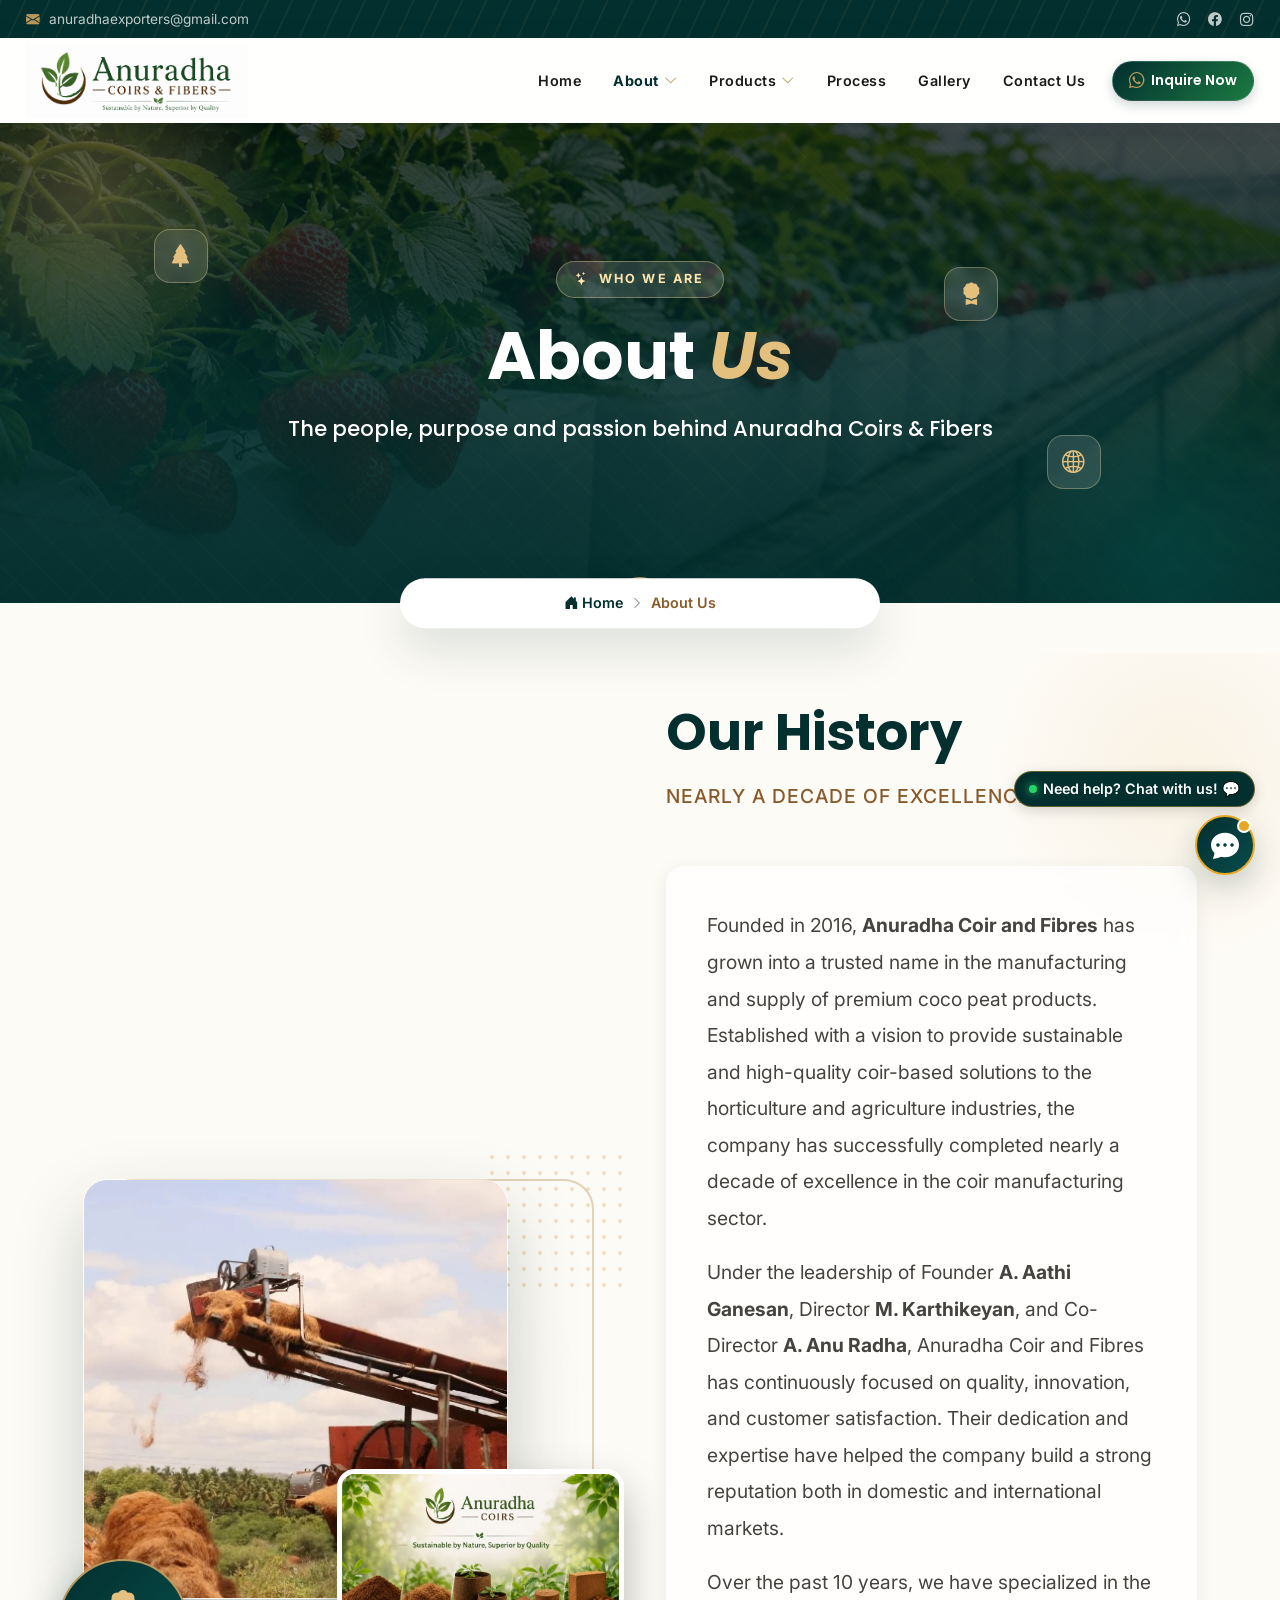
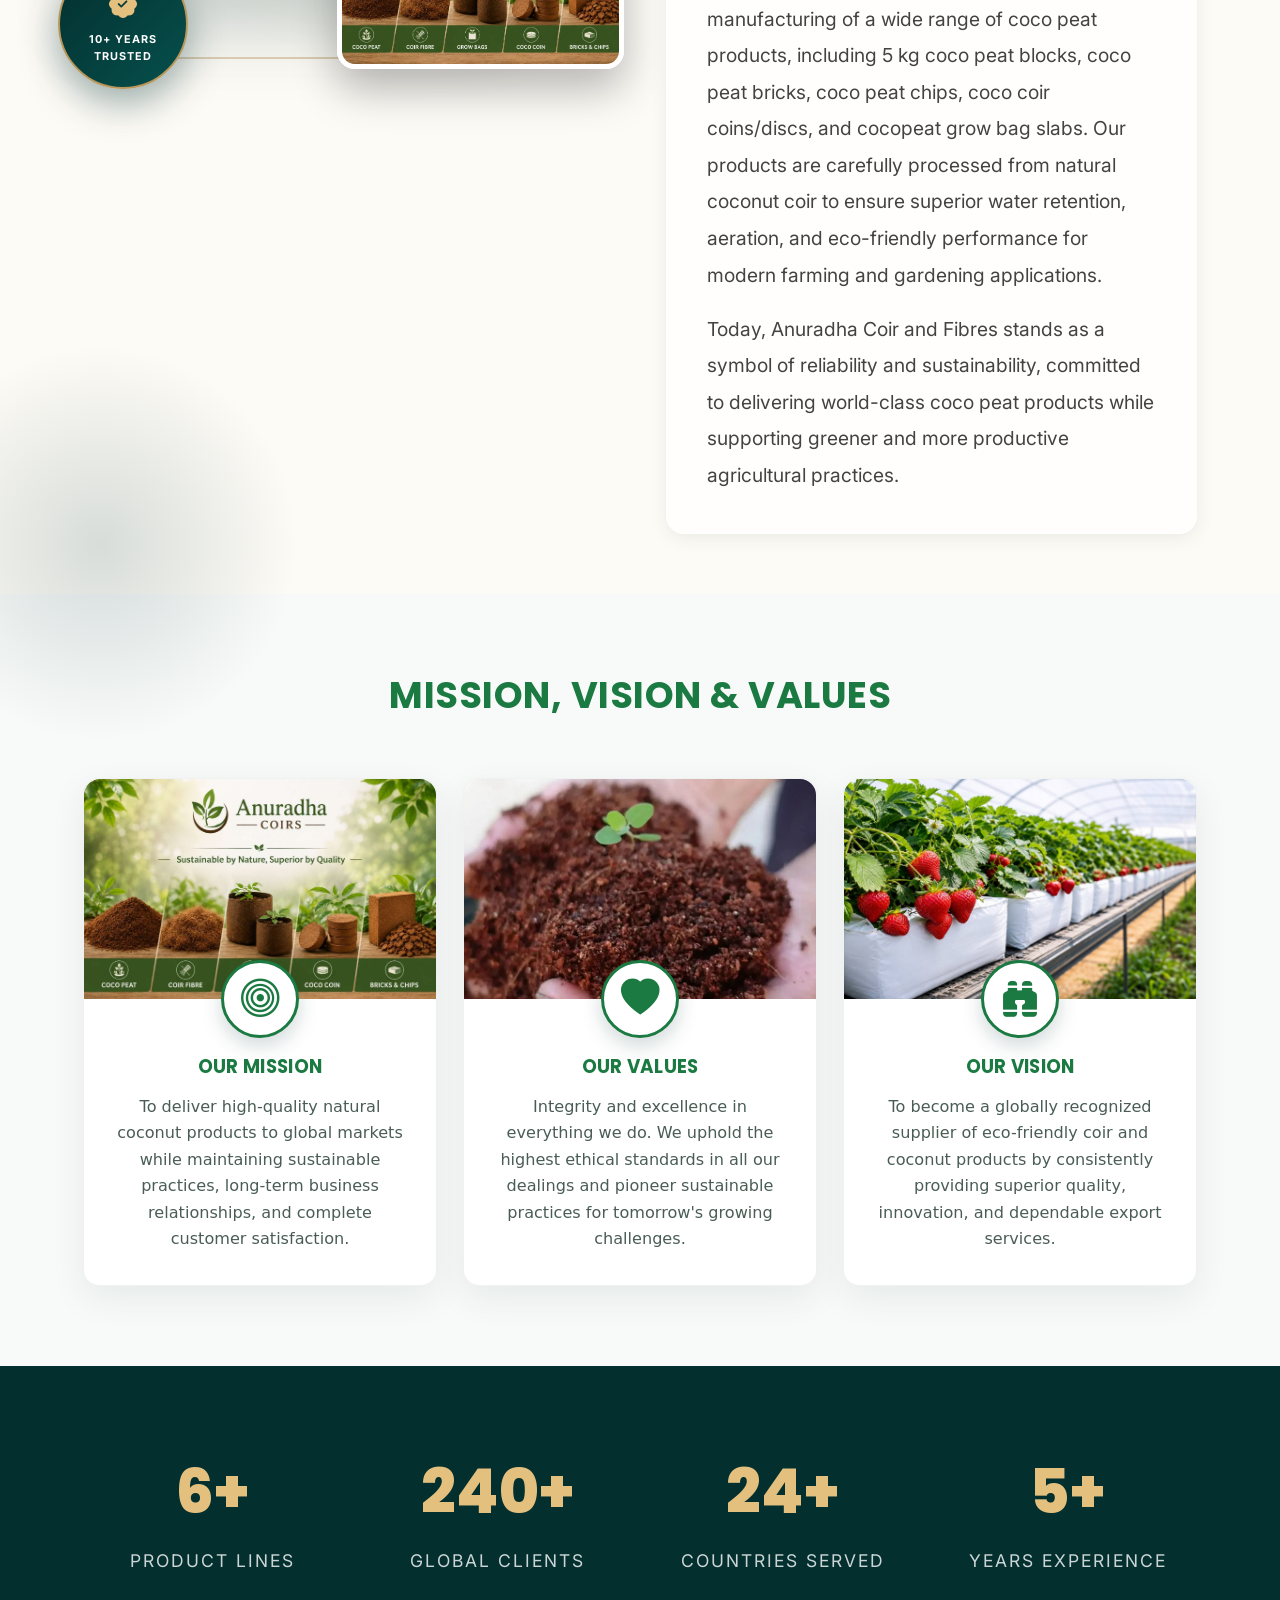
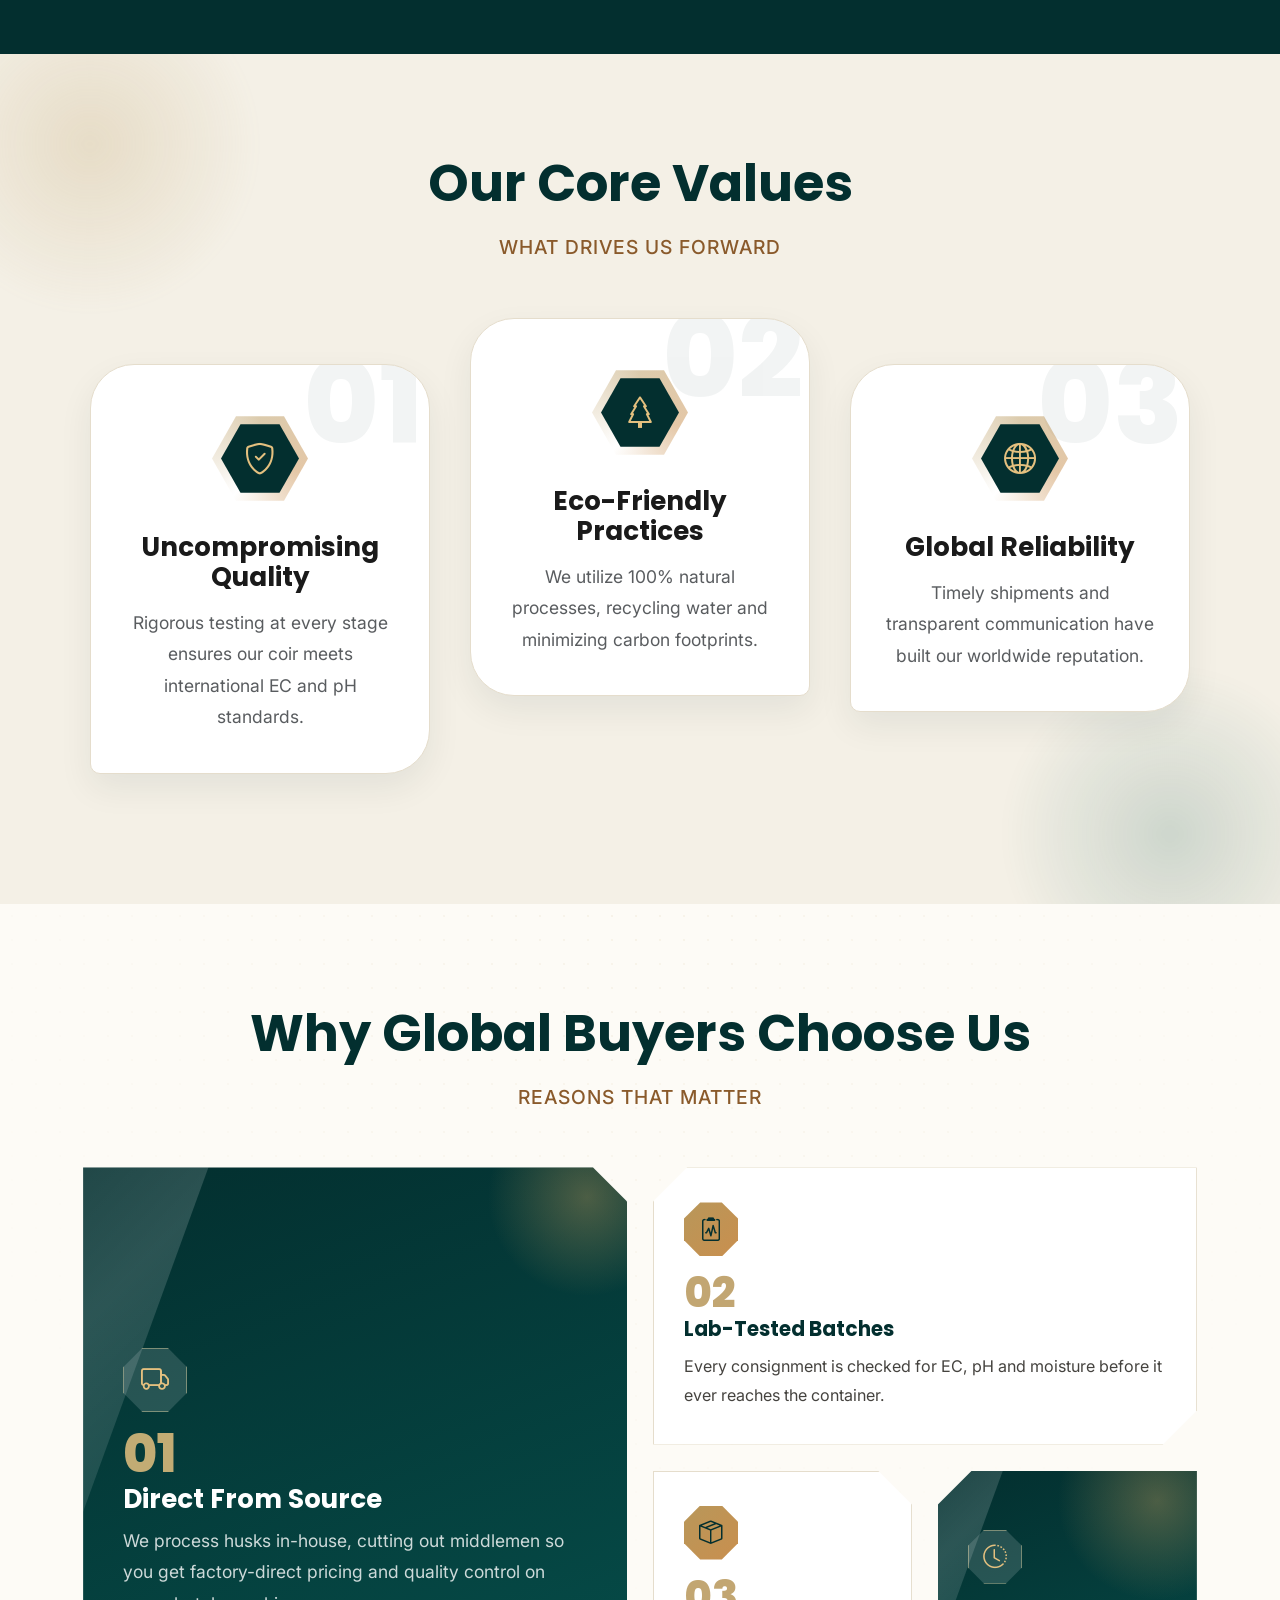
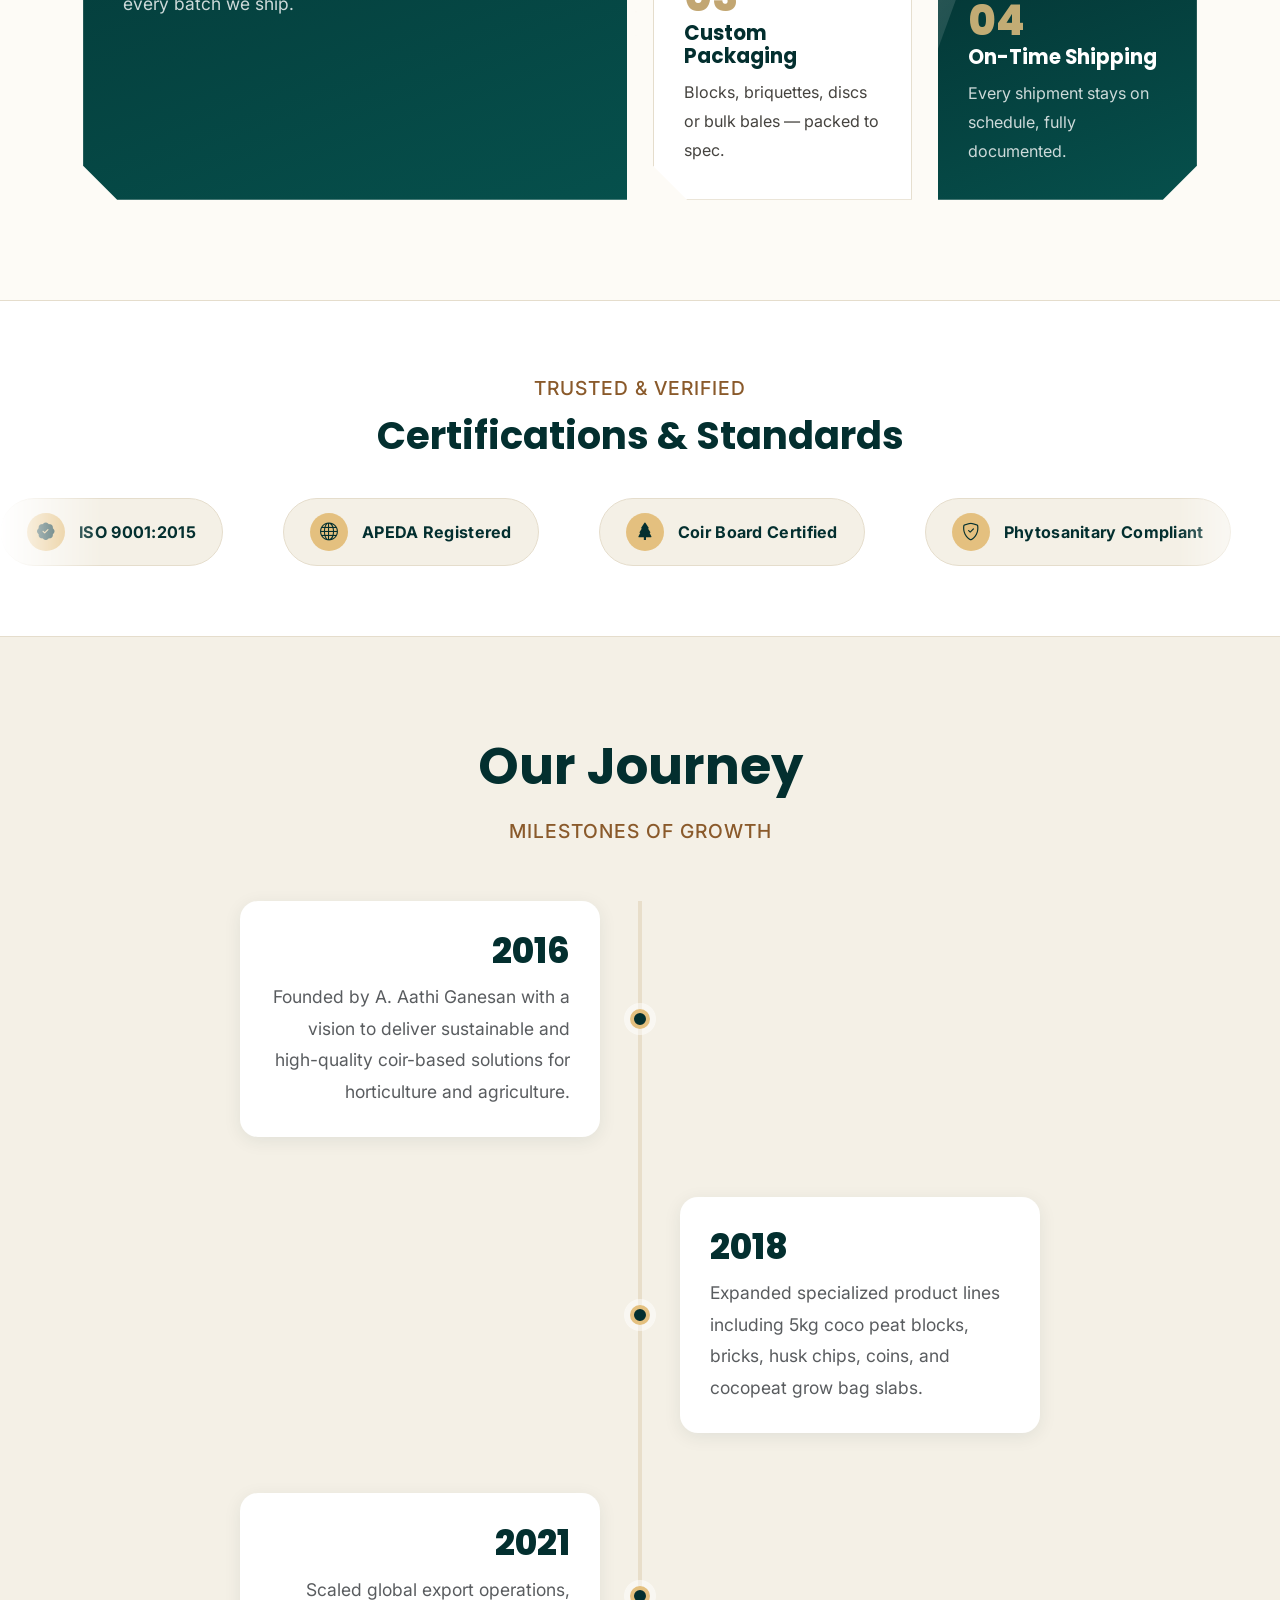
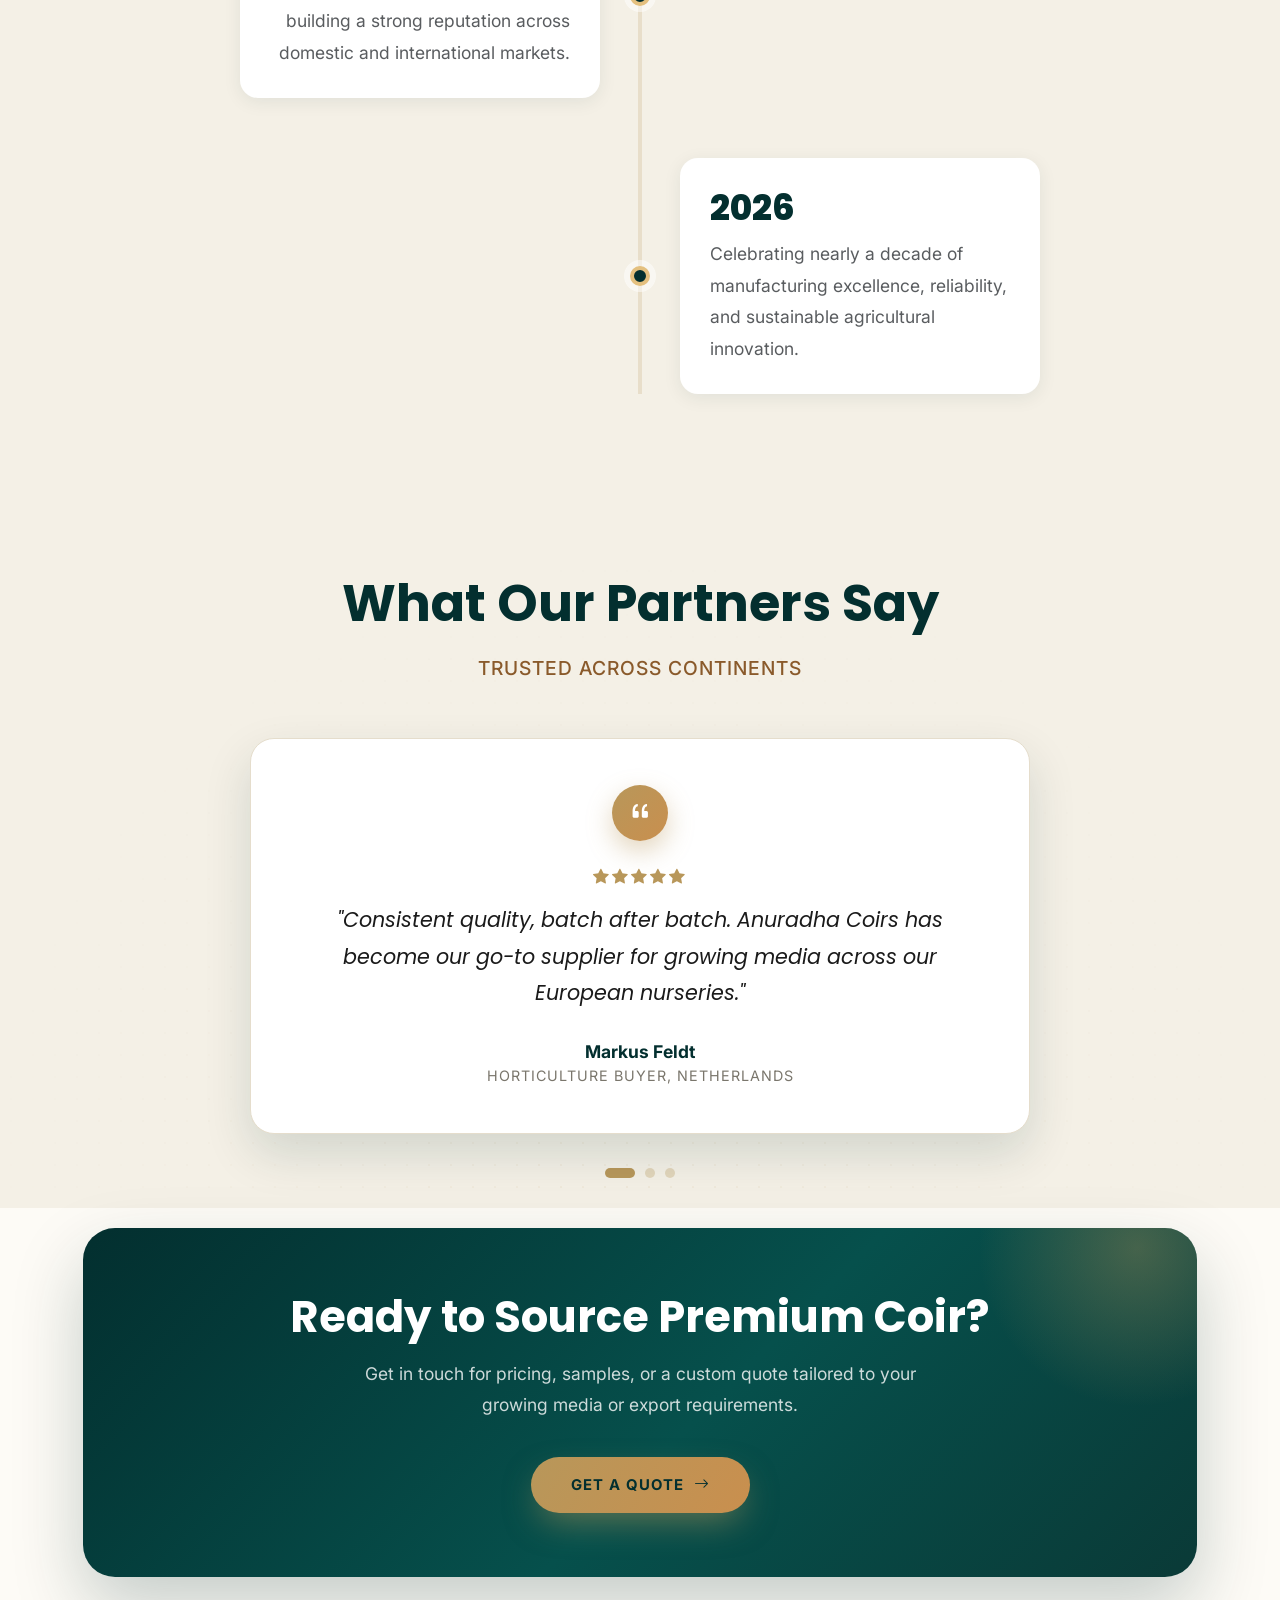
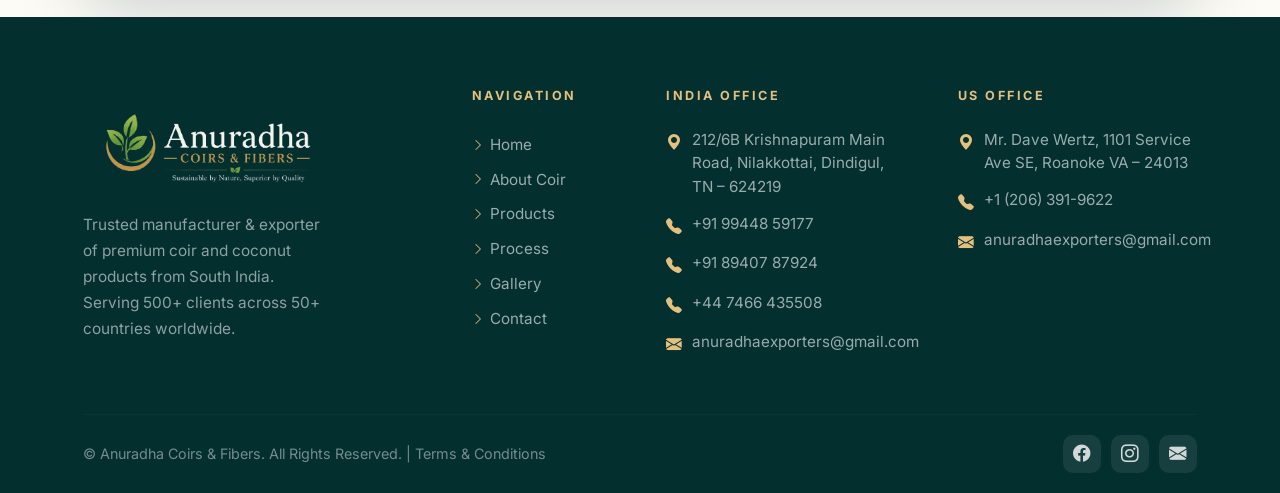
==== about.html @ 9484c51c "Initial Commit" ====
<!DOCTYPE html>
<html lang="en">

<head>
  <meta charset="UTF-8">
  <meta name="viewport" content="width=device-width, initial-scale=1.0">
  <title>About Us | Anuradha Coirs &amp; Fibers</title>
  <link rel="icon" href="assets/images/logo/favicon.png" type="image/png">
  <meta name="description"
    content="Meet Anuradha Coirs & Fibers — our story, mission, leadership team and journey as a trusted coir & coconut product manufacturer and exporter from Tamil Nadu, India.">

  <!-- Fonts -->
  <link rel="preconnect" href="https://fonts.googleapis.com">
  <link rel="preconnect" href="https://fonts.gstatic.com" crossorigin>
  <link
    href="https://fonts.googleapis.com/css2?family=Inter:wght@300;400;500;600;700&family=Poppins:wght@400;500;600;700;800&display=swap"
    rel="stylesheet">

  <!-- Bootstrap 5 -->
  <link href="https://cdn.jsdelivr.net/npm/bootstrap@5.0.2/dist/css/bootstrap.min.css" rel="stylesheet">
  <script src="https://cdn.jsdelivr.net/npm/bootstrap@5.0.2/dist/js/bootstrap.bundle.min.js"></script>
  <!-- Bootstrap Icons -->
  <link rel="stylesheet" href="https://cdn.jsdelivr.net/npm/bootstrap-icons@1.11.3/font/bootstrap-icons.min.css">
  <!-- Custom Translate Dropdown Styling -->
  <link rel="stylesheet" href="assets/translate.css">
  <!-- jQuery -->
  <script src="https://ajax.googleapis.com/ajax/libs/jquery/3.7.1/jquery.min.js"></script>

  <link rel="stylesheet" href="assets/css/about.css">
  <!-- Interactive Chatbot Stylesheet -->
  <link rel="stylesheet" href="assets/css/chatbot.css">
</head>

<body>

  <!-- ════════════ TOP BAR ════════════ -->
  <div class="topbar d-none d-md-block">
    <div class="container-fluid px-4">
      <div class="d-flex justify-content-between align-items-center">
        <div>
          <i class="bi bi-envelope-fill me-1" style="color:var(--gold);"></i>
          <a href="mailto:anuradhaexporters@gmail.com">anuradhaexporters@gmail.com</a>
        </div>
        <div class="d-flex align-items-center gap-3">
          <a href="https://api.whatsapp.com/send?phone=919944859177&text=Hi!%20I%20have%20a%20query%20about%20your%20coir%20products."
            target="_blank" style="color:rgba(255,255,255,0.75);" title="WhatsApp" aria-label="WhatsApp"><i
              class="bi bi-whatsapp"></i></a>
          <a href="https://www.facebook.com/anuradha.coirs.fibres/" target="_blank"
            style="color:rgba(255,255,255,0.75);"><i class="bi bi-facebook"></i></a>
          <a href="https://www.instagram.com/_anuradhacoirsfibres/" target="_blank"
            style="color:rgba(255,255,255,0.75);"><i class="bi bi-instagram"></i></a>
        </div>
      </div>
    </div>
  </div>

  <!-- ════════════ NAVBAR ════════════ -->
  <div class="main-nav">
    <div class="container-fluid px-4">
      <nav class="navbar navbar-expand-lg navbar-light">
        <a class="navbar-brand" href="index.html">
          <img src="assets/images/logo/mainlogo.png" alt="Anuradha Coirs &amp; Fibers" loading="lazy">
        </a>
        <button class="navbar-toggler border-0" type="button" data-bs-toggle="collapse" data-bs-target="#navMain"
          aria-controls="navMain" aria-expanded="false" aria-label="Toggle navigation">
          <span class="navbar-toggler-icon"></span>
        </button>
        <div class="collapse navbar-collapse" id="navMain">
          <ul class="navbar-nav ms-auto align-items-lg-center">
            <li class="nav-item"><a class="nav-link" href="index.html">Home</a></li>
            <li class="nav-item dropdown">
              <a class="nav-link dropdown-toggle active" href="#" id="aboutDropdown" role="button" data-bs-toggle="dropdown" aria-expanded="false">
                About <i class="bi bi-chevron-down nav-chevron"></i>
              </a>
              <ul class="dropdown-menu custom-nav-dropdown" aria-labelledby="aboutDropdown">
                <li>
                  <a class="dropdown-item active" href="about.html">
                    <i class="bi bi-building"></i>
                    <div>
                      <span class="dropdown-item-title">About Us</span>
                      <span class="dropdown-item-desc">Our company history, mission &amp; global reach</span>
                    </div>
                  </a>
                </li>
                <li>
                  <a class="dropdown-item" href="aboutcoir.html">
                    <i class="bi bi-flower1"></i>
                    <div>
                      <span class="dropdown-item-title">About Coir</span>
                      <span class="dropdown-item-desc">Learn about natural coir fiber &amp; eco benefits</span>
                    </div>
                  </a>
                </li>
              </ul>
            </li>
            <li class="nav-item dropdown">
              <a class="nav-link dropdown-toggle" href="product.html" id="productsDropdown" role="button" data-bs-toggle="dropdown" aria-expanded="false">
                Products <i class="bi bi-chevron-down nav-chevron"></i>
              </a>
              <div class="dropdown-menu products-mega-dropdown" aria-labelledby="productsDropdown">
                <div class="products-mega-grid">
                  
                  <!-- Col 1: Coco Peat & Substrates -->
                  <div class="products-mega-col">
                    <div class="products-mega-col-title"><i class="bi bi-box-seam"></i> Coco Peat &amp; Substrates</div>
                    <a href="product-detail.html?id=p002" class="products-mega-item">
                      <img src="assets/images/Products/cocopeat_block.jpeg" alt="Coco Peat 5 KG Block">
                      <div>
                        <span class="products-mega-item-title">Coco Peat 5 KG Block</span>
                        <span class="products-mega-item-code">AC-02 • High Expansion</span>
                      </div>
                    </a>
                    <a href="product-detail.html?id=p003" class="products-mega-item">
                      <img src="assets/images/Products/bricks.jpeg" alt="Coco Peat Bricks 650g">
                      <div>
                        <span class="products-mega-item-title">Coco Peat Bricks 650g</span>
                        <span class="products-mega-item-code">AC-03 • Retail Ready</span>
                      </div>
                    </a>
                    <a href="product-detail.html?id=p006" class="products-mega-item">
                      <img src="assets/images/Products/cocoHuskChips.jpeg" alt="Coco Husk Chips">
                      <div>
                        <span class="products-mega-item-title">Coco Husk Chips</span>
                        <span class="products-mega-item-code">AC-06 • Orchid Substrate</span>
                      </div>
                    </a>
                    <a href="product-detail.html?id=p007" class="products-mega-item">
                      <img src="assets/images/Products/cocoPeatCoin.jpeg" alt="Coco Coins & Discs">
                      <div>
                        <span class="products-mega-item-title">Coco Coins &amp; Discs</span>
                        <span class="products-mega-item-code">AC-07 • Seed Starter</span>
                      </div>
                    </a>
                  </div>

                  <!-- Col 2: Grow Bags & Fibre -->
                  <div class="products-mega-col">
                    <div class="products-mega-col-title"><i class="bi bi-flower1"></i> Grow Bags &amp; Coir Fibre</div>

                    <!-- Coco Grow Bags Sub-Group Card -->
                    <div class="mega-subgroup">
                      <div class="mega-subgroup-header">
                        <span class="mega-subgroup-title"><i class="bi bi-box-seam"></i> Coco Grow Bags</span>
                        <span class="subgroup-badge">2 Products</span>
                      </div>
                      <div class="mega-subgroup-items">
                        <a href="product-detail.html?id=p004" class="products-mega-item">
                          <img src="assets/images/Products/coirGrowBag.jpeg" alt="Cocopeat Grow Bag Slab">
                          <div>
                            <span class="products-mega-item-title">Cocopeat Grow Bag Slab</span>
                            <span class="products-mega-item-code">AC-04 / AC-3A • Grade AC-3A</span>
                          </div>
                        </a>
                        <a href="product-detail.html?id=p005" class="products-mega-item">
                          <img src="assets/images/Products/openTopGrowBag.jpg" alt="Cocopeat Open Top Grow Bag">
                          <div>
                            <span class="products-mega-item-title">Cocopeat Open Top Grow Bag</span>
                            <span class="products-mega-item-code">AC-05 • Volume 5–36L</span>
                          </div>
                        </a>
                      </div>
                    </div>

                    <!-- Coir Fibre -->
                    <a href="product-detail.html?id=p001" class="products-mega-item">
                      <img src="assets/images/Products/coirfiberNew.jpeg" alt="Coir Fibre">
                      <div>
                        <span class="products-mega-item-title">Coir Fibre (Raw &amp; Baled)</span>
                        <span class="products-mega-item-code">AC-01 • Industrial Bales</span>
                      </div>
                    </a>
                  </div>

                  <!-- Col 3: Coconuts & Seedlings -->
                  <div class="products-mega-col">
                    <div class="products-mega-col-title"><i class="bi bi-tree-fill"></i> Fresh Coconuts &amp; Seedlings</div>
                    <a href="product-detail.html?id=p008" class="products-mega-item">
                      <img src="assets/images/Products/semiHuskedCoconut.jpeg" alt="Semi Husked Coconut">
                      <div>
                        <span class="products-mega-item-title">Semi Husked Coconut</span>
                        <span class="products-mega-item-code">AC-08 • Long Shelf Life</span>
                      </div>
                    </a>
                    <a href="product-detail.html?id=p009" class="products-mega-item">
                      <img src="assets/images/Products/fullyHuskedCoconut.jpeg" alt="Fully Husked Coconut">
                      <div>
                        <span class="products-mega-item-title">Fully Husked Coconut</span>
                        <span class="products-mega-item-code">AC-09 • Ready Culinary</span>
                      </div>
                    </a>
                    <a href="product-detail.html?id=p010" class="products-mega-item">
                      <img src="assets/images/Products/TenderCoconut.jpeg" alt="Tender Coconut">
                      <div>
                        <span class="products-mega-item-title">Tender Green Coconut</span>
                        <span class="products-mega-item-code">AC-10 • Hydration Water</span>
                      </div>
                    </a>
                    <a href="product-detail.html?id=p011" class="products-mega-item">
                      <img src="assets/images/Products/NurserySeedlings.jpeg" alt="Coconut Seedlings">
                      <div>
                        <span class="products-mega-item-title">Coconut Seedlings</span>
                        <span class="products-mega-item-code">AC-11 • High-Yield Palms</span>
                      </div>
                    </a>
                  </div>

                </div>

                <!-- Footer Bar -->
                <div class="products-mega-footer">
                  <span style="font-size:0.78rem;color:#556b62;"><i class="bi bi-patch-check-fill" style="color:#b8975a;"></i> Export Quality • ISO Certified • Global Shipping</span>
                  <a href="product.html">View All Products <i class="bi bi-arrow-right"></i></a>
                </div>

              </div>
            </li>
            <li class="nav-item"><a class="nav-link" href="process.html">Process</a></li>
            <li class="nav-item"><a class="nav-link" href="gallery.html">Gallery</a></li>
            <li class="nav-item"><a class="nav-link" href="contact.html">Contact Us</a></li>
            <li class="nav-item nav-actions-item">
              <div class="nav-actions-wrap">
                <div id="google_translate_element"></div>
                <a href="https://api.whatsapp.com/send?phone=919944859177&text=Hi!%20I%20have%20a%20query%20about%20your%20coir%20products." target="_blank" rel="noopener noreferrer" class="nav-inquire-btn"><i class="bi bi-whatsapp"></i> Inquire Now</a>
              </div>
            </li>
          </ul>
        </div>
      </nav>
    </div>
  </div>

  <!-- ════════════ PAGE HERO ════════════ -->
  <div class="page-hero" style="background: linear-gradient(rgba(3, 30, 24, 0.48), rgba(3, 30, 24, 0.78)), url('assets/images/head/homePageNew.jpeg') center/cover no-repeat;">
    <div class="hero-blob b1"></div>
    <div class="hero-blob b2"></div>
    <div class="hero-float-icon fi-1"><i class="bi bi-tree-fill"></i></div>
    <div class="hero-float-icon fi-2"><i class="bi bi-globe2"></i></div>
    <div class="hero-float-icon fi-3"><i class="bi bi-award-fill"></i></div>
    <div class="page-hero-content">
      <span class="eyebrow-pill on-dark"><i class="bi bi-stars"></i> Who We Are</span>
      <h1>About <em>Us</em></h1>
      <p>The people, purpose and passion behind Anuradha Coirs &amp; Fibers</p>
    </div>
    <div class="scroll-cue"><i class="bi bi-chevron-down"></i></div>
  </div>

  <!-- ════════════ FLOATING BREADCRUMB ════════════ -->
  <div class="breadcrumb-float-wrap">
    <div class="breadcrumb-bar">
      <ol>
        <li><a href="index.html"><i class="bi bi-house-door-fill"></i> Home</a></li>
        <li class="sep"><i class="bi bi-chevron-right"></i></li>
        <li class="current">About Us</li>
      </ol>
    </div>
  </div>

  <div class="about-page-wrapper" style="padding-top: 20px;">

    <!-- STORY SECTION -->
    <section class="about-story" style="padding: 30px 0 60px;">
      <div class="parallax-shape parallax-1 js-parallax" data-speed="0.2"></div>
      <div class="parallax-shape parallax-2 js-parallax" data-speed="-0.15"></div>

      <div class="container">
        <div class="row align-items-center g-5">
          <div class="col-lg-6 order-2 order-lg-1">
            <div class="about-collage-container">
              <div class="collage-dots-grid"></div>
              <div class="collage-glow-bg"></div>
              <div class="collage-card-main">
                <img src="assets/images/Products/infrastructure.jpeg" alt="Anuradha Coirs Facility &amp; Infrastructure">
              </div>
              <div class="collage-card-sub">
                <img src="assets/images/head/homePageNew3.jpeg" alt="Anuradha Coirs Processing Unit">
              </div>
              <div class="collage-quality-seal">
                <div class="collage-quality-inner">
                  <i class="bi bi-patch-check-fill"></i>
                  <span class="txt">10+ Years Trusted</span>
                </div>
              </div>
            </div>
          </div>
          <div class="col-lg-6 order-1 order-lg-2">
            <h2 class="section-title">Our History</h2>
            <p class="section-subtitle">Nearly a Decade of Excellence</p>
            <div class="story-content">
              <p>Founded in 2016, <strong>Anuradha Coir and Fibres</strong> has grown into a trusted name in the manufacturing and supply of premium coco peat products. Established with a vision to provide sustainable and high-quality coir-based solutions to the horticulture and agriculture industries, the company has successfully completed nearly a decade of excellence in the coir manufacturing sector.</p>
              <p>Under the leadership of Founder <strong>A. Aathi Ganesan</strong>, Director <strong>M. Karthikeyan</strong>, and Co-Director <strong>A. Anu Radha</strong>, Anuradha Coir and Fibres has continuously focused on quality, innovation, and customer satisfaction. Their dedication and expertise have helped the company build a strong reputation both in domestic and international markets.</p>
              <p>Over the past 10 years, we have specialized in the manufacturing of a wide range of coco peat products, including 5 kg coco peat blocks, coco peat bricks, coco peat chips, coco coir coins/discs, and cocopeat grow bag slabs. Our products are carefully processed from natural coconut coir to ensure superior water retention, aeration, and eco-friendly performance for modern farming and gardening applications.</p>
              <p class="mb-0">Today, Anuradha Coir and Fibres stands as a symbol of reliability and sustainability, committed to delivering world-class coco peat products while supporting greener and more productive agricultural practices.</p>
            </div>
          </div>
        </div>
      </div>
    </section>

    <!-- ════════════ MISSION, VISION & VALUES (3-CARD DESIGN) ════════════ -->
    <section class="why-coir-section">
      <div class="container">
        <h2 class="why-coir-header-title anim-fade-up">MISSION, VISION &amp; VALUES</h2>
        <div class="row g-4 justify-content-center">
          
          <!-- Card 1: Mission -->
          <div class="col-lg-4 col-md-6 anim-fade-up">
            <div class="why-coir-card">
              <div class="why-coir-img-wrap">
                <img src="assets/images/head/homePageNew3.jpeg" alt="Our Mission">
              </div>
              <div class="why-coir-badge">
                <i class="bi bi-bullseye"></i>
              </div>
              <div class="why-coir-card-body">
                <h3 class="why-coir-card-title">OUR MISSION</h3>
                <p class="why-coir-card-text">To deliver high-quality natural coconut products to global markets while maintaining sustainable practices, long-term business relationships, and complete customer satisfaction.</p>
              </div>
            </div>
          </div>

          <!-- Card 2: Values -->
          <div class="col-lg-4 col-md-6 anim-fade-up anim-delay-1">
            <div class="why-coir-card">
              <div class="why-coir-img-wrap">
                <img src="assets/images/Products/cocopeat_seedling.jpeg" alt="Our Values">
              </div>
              <div class="why-coir-badge">
                <i class="bi bi-heart-fill"></i>
              </div>
              <div class="why-coir-card-body">
                <h3 class="why-coir-card-title">OUR VALUES</h3>
                <p class="why-coir-card-text">Integrity and excellence in everything we do. We uphold the highest ethical standards in all our dealings and pioneer sustainable practices for tomorrow's growing challenges.</p>
              </div>
            </div>
          </div>

          <!-- Card 3: Vision -->
          <div class="col-lg-4 col-md-6 anim-fade-up anim-delay-2">
            <div class="why-coir-card">
              <div class="why-coir-img-wrap">
                <img src="assets/images/head/homePageNew.jpeg" alt="Our Vision">
              </div>
              <div class="why-coir-badge">
                <i class="bi bi-binoculars-fill"></i>
              </div>
              <div class="why-coir-card-body">
                <h3 class="why-coir-card-title">OUR VISION</h3>
                <p class="why-coir-card-text">To become a globally recognized supplier of eco-friendly coir and coconut products by consistently providing superior quality, innovation, and dependable export services.</p>
              </div>
            </div>
          </div>

        </div>
      </div>
    </section>

    <!-- STATS COUNTERS -->
    <section class="about-stats" id="statsSection">
      <div class="container">
        <div class="row g-4">
          <div class="col-6 col-md-3 anim-fade-up">
            <div class="stat-number"><span class="counter" data-target="11">0</span>+</div>
            <div class="stat-label">Product Lines</div>
          </div>
          <div class="col-6 col-md-3 anim-fade-up anim-delay-1">
            <div class="stat-number"><span class="counter" data-target="500">0</span>+</div>
            <div class="stat-label">Global Clients</div>
          </div>
          <div class="col-6 col-md-3 anim-fade-up anim-delay-2">
            <div class="stat-number"><span class="counter" data-target="50">0</span>+</div>
            <div class="stat-label">Countries Served</div>
          </div>
          <div class="col-6 col-md-3 anim-fade-up anim-delay-3">
            <div class="stat-number"><span class="counter" data-target="10">0</span>+</div>
            <div class="stat-label">Years Experience</div>
          </div>
        </div>
      </div>
    </section>

    <!-- CORE VALUES -->
    <section class="about-values">
      <div class="values-blob vb-1"></div>
      <div class="values-blob vb-2"></div>
      <div class="container">
        <div class="text-center mb-5 anim-fade-up">
          <h2 class="section-title">Our Core Values</h2>
          <p class="section-subtitle">What drives us forward</p>
        </div>
        <div class="values-wave-row">
          <div class="value-col anim-fade-up">
            <div class="value-card">
              <span class="value-ghost-num">01</span>
              <div class="value-icon-ring">
                <div class="value-icon"><i class="bi bi-shield-check"></i></div>
              </div>
              <h4>Uncompromising Quality</h4>
              <p class="mb-0 text-muted">Rigorous testing at every stage ensures our coir meets international EC and pH
                standards.</p>
            </div>
          </div>
          <div class="value-col anim-fade-up anim-delay-1">
            <div class="value-card">
              <span class="value-ghost-num">02</span>
              <div class="value-icon-ring">
                <div class="value-icon"><i class="bi bi-tree"></i></div>
              </div>
              <h4>Eco-Friendly Practices</h4>
              <p class="mb-0 text-muted">We utilize 100% natural processes, recycling water and minimizing carbon
                footprints.</p>
            </div>
          </div>
          <div class="value-col anim-fade-up anim-delay-2">
            <div class="value-card">
              <span class="value-ghost-num">03</span>
              <div class="value-icon-ring">
                <div class="value-icon"><i class="bi bi-globe2"></i></div>
              </div>
              <h4>Global Reliability</h4>
              <p class="mb-0 text-muted">Timely shipments and transparent communication have built our worldwide
                reputation.</p>
            </div>
          </div>
        </div>
      </div>
    </section>

    <!-- WHY CHOOSE US - ASYMMETRIC BENTO GRID -->
    <section class="why-us-section">
      <div class="container">
        <div class="text-center mb-5 anim-fade-up">
          <h2 class="section-title">Why Global Buyers Choose Us</h2>
          <p class="section-subtitle">Reasons that matter</p>
        </div>
        <div class="bento-grid">
          <div class="bento-item-1 anim-fade-up">
            <div class="bento-card bento-dark">
              <div class="bento-glow"></div>
              <div class="bento-icon-badge"><i class="bi bi-truck"></i></div>
              <span class="bento-num">01</span>
              <h4>Direct From Source</h4>
              <p>We process husks in-house, cutting out middlemen so you get factory-direct pricing and quality control
                on every batch we ship.</p>
            </div>
          </div>
          <div class="bento-item-2 anim-fade-up anim-delay-1">
            <div class="bento-card">
              <div class="bento-icon-badge"><i class="bi bi-clipboard2-pulse"></i></div>
              <span class="bento-num">02</span>
              <h4>Lab-Tested Batches</h4>
              <p>Every consignment is checked for EC, pH and moisture before it ever reaches the container.</p>
            </div>
          </div>
          <div class="bento-item-3 anim-fade-up anim-delay-2">
            <div class="bento-card">
              <div class="bento-icon-badge"><i class="bi bi-box-seam"></i></div>
              <span class="bento-num">03</span>
              <h4>Custom Packaging</h4>
              <p>Blocks, briquettes, discs or bulk bales — packed to spec.</p>
            </div>
          </div>
          <div class="bento-item-4 anim-fade-up anim-delay-3">
            <div class="bento-card bento-dark">
              <div class="bento-glow"></div>
              <div class="bento-icon-badge"><i class="bi bi-clock-history"></i></div>
              <span class="bento-num">04</span>
              <h4>On-Time Shipping</h4>
              <p>Every shipment stays on schedule, fully documented.</p>
            </div>
          </div>
        </div>
      </div>
    </section>

    <!-- CERTIFICATIONS MARQUEE -->
    <section class="certs-section">
      <div class="container">
        <div class="certs-heading anim-fade-up">
          <p class="section-subtitle">Trusted &amp; Verified</p>
          <h2 class="section-title">Certifications &amp; Standards</h2>
        </div>
      </div>
      <div class="marquee-track-wrap">
        <div class="marquee-track" id="certMarquee">
          <div class="cert-badge">
            <div class="cert-icon"><i class="bi bi-patch-check-fill"></i></div><span>ISO 9001:2015</span>
          </div>
          <div class="cert-badge">
            <div class="cert-icon"><i class="bi bi-globe"></i></div><span>APEDA Registered</span>
          </div>
          <div class="cert-badge">
            <div class="cert-icon"><i class="bi bi-tree-fill"></i></div><span>Coir Board Certified</span>
          </div>
          <div class="cert-badge">
            <div class="cert-icon"><i class="bi bi-shield-check"></i></div><span>Phytosanitary Compliant</span>
          </div>
          <div class="cert-badge">
            <div class="cert-icon"><i class="bi bi-award-fill"></i></div><span>GMP Practices</span>
          </div>
          <div class="cert-badge">
            <div class="cert-icon"><i class="bi bi-box-seam"></i></div><span>Export House Recognition</span>
          </div>
          <!-- duplicate set for seamless loop -->
          <div class="cert-badge" aria-hidden="true">
            <div class="cert-icon"><i class="bi bi-patch-check-fill"></i></div><span>ISO 9001:2015</span>
          </div>
          <div class="cert-badge" aria-hidden="true">
            <div class="cert-icon"><i class="bi bi-globe"></i></div><span>APEDA Registered</span>
          </div>
          <div class="cert-badge" aria-hidden="true">
            <div class="cert-icon"><i class="bi bi-tree-fill"></i></div><span>Coir Board Certified</span>
          </div>
          <div class="cert-badge" aria-hidden="true">
            <div class="cert-icon"><i class="bi bi-shield-check"></i></div><span>Phytosanitary Compliant</span>
          </div>
          <div class="cert-badge" aria-hidden="true">
            <div class="cert-icon"><i class="bi bi-award-fill"></i></div><span>GMP Practices</span>
          </div>
          <div class="cert-badge" aria-hidden="true">
            <div class="cert-icon"><i class="bi bi-box-seam"></i></div><span>Export House Recognition</span>
          </div>
        </div>
      </div>
    </section>

    <!-- TIMELINE -->
    <section class="about-timeline">
      <div class="container">
        <div class="text-center mb-5 anim-fade-up">
          <h2 class="section-title">Our Journey</h2>
          <p class="section-subtitle">Milestones of Growth</p>
        </div>

        <div class="timeline-container" id="timelineContainer">
          <div class="timeline-line">
            <div class="timeline-progress" id="timelineProgress"></div>
          </div>

          <div class="timeline-item left anim-fade-up">
            <div class="timeline-content">
              <h3 class="timeline-year">2016</h3>
              <p class="mb-0 text-muted">Founded by A. Aathi Ganesan with a vision to deliver sustainable and high-quality coir-based solutions for horticulture and agriculture.</p>
            </div>
            <div class="timeline-dot"></div>
          </div>

          <div class="timeline-item right anim-fade-up">
            <div class="timeline-content">
              <h3 class="timeline-year">2018</h3>
              <p class="mb-0 text-muted">Expanded specialized product lines including 5kg coco peat blocks, bricks, husk chips, coins, and cocopeat grow bag slabs.</p>
            </div>
            <div class="timeline-dot"></div>
          </div>

          <div class="timeline-item left anim-fade-up">
            <div class="timeline-content">
              <h3 class="timeline-year">2021</h3>
              <p class="mb-0 text-muted">Scaled global export operations, building a strong reputation across domestic and international markets.</p>
            </div>
            <div class="timeline-dot"></div>
          </div>

          <div class="timeline-item right anim-fade-up">
            <div class="timeline-content">
              <h3 class="timeline-year">2026</h3>
              <p class="mb-0 text-muted">Celebrating nearly a decade of manufacturing excellence, reliability, and sustainable agricultural innovation.</p>
            </div>
            <div class="timeline-dot"></div>
          </div>

        </div>
      </div>
    </section>

    <!-- TESTIMONIALS -->
    <section class="testimonial-section">
      <div class="container">
        <div class="text-center anim-fade-up">
          <h2 class="section-title">What Our Partners Say</h2>
          <p class="section-subtitle">Trusted across continents</p>
        </div>

        <div class="testimonial-viewport" id="testimonialViewport">
          <div class="testimonial-slide active">
            <div class="testimonial-card">
              <div class="testimonial-quote-icon"><i class="bi bi-quote"></i></div>
              <div class="testimonial-stars"><i class="bi bi-star-fill"></i><i class="bi bi-star-fill"></i><i
                  class="bi bi-star-fill"></i><i class="bi bi-star-fill"></i><i class="bi bi-star-fill"></i></div>
              <p class="testimonial-text">"Consistent quality, batch after batch. Anuradha Coirs has become our go-to
                supplier for growing media across our European nurseries."</p>
              <div class="testimonial-author">Markus Feldt</div>
              <div class="testimonial-role">Horticulture Buyer, Netherlands</div>
            </div>
          </div>
          <div class="testimonial-slide">
            <div class="testimonial-card">
              <div class="testimonial-quote-icon"><i class="bi bi-quote"></i></div>
              <div class="testimonial-stars"><i class="bi bi-star-fill"></i><i class="bi bi-star-fill"></i><i
                  class="bi bi-star-fill"></i><i class="bi bi-star-fill"></i><i class="bi bi-star-fill"></i></div>
              <p class="testimonial-text">"Their documentation and shipment timing make customs clearance effortless on
                our end. A rare find in this industry."</p>
              <div class="testimonial-author">Sarah Whitman</div>
              <div class="testimonial-role">Import Manager, United States</div>
            </div>
          </div>
          <div class="testimonial-slide">
            <div class="testimonial-card">
              <div class="testimonial-quote-icon"><i class="bi bi-quote"></i></div>
              <div class="testimonial-stars"><i class="bi bi-star-fill"></i><i class="bi bi-star-fill"></i><i
                  class="bi bi-star-fill"></i><i class="bi bi-star-fill"></i><i class="bi bi-star-fill"></i></div>
              <p class="testimonial-text">"We switched suppliers three years ago and never looked back. The pith blocks
                hold their EC and pH claims every single time."</p>
              <div class="testimonial-author">Ahmed Al-Farsi</div>
              <div class="testimonial-role">Agri-Distributor, UAE</div>
            </div>
          </div>

          <div class="testimonial-dots" id="testimonialDots">
            <button class="testimonial-dot active" data-index="0" aria-label="Testimonial 1"></button>
            <button class="testimonial-dot" data-index="1" aria-label="Testimonial 2"></button>
            <button class="testimonial-dot" data-index="2" aria-label="Testimonial 3"></button>
          </div>
        </div>
      </div>
    </section>

  </div>

  <!-- ════════════ CTA BANNER ════════════ -->
  <section class="cta-section">
    <div class="container">
      <div class="cta-card">
        <h2>Ready to Source Premium Coir?</h2>
        <p>Get in touch for pricing, samples, or a custom quote tailored to your growing media or export requirements.
        </p>
        <div class="cta-actions">
          <a href="contact.html" class="cta-btn"><span>Get a Quote</span><i class="bi bi-arrow-right"></i></a>
        </div>
      </div>
    </div>
  </section>

  <script src="assets/js/about.js"></script>

  <!-- INTERACTIVE CHATBOT LAUNCHER (Replaces old WhatsApp float) -->
  <!-- Handled by assets/js/chatbot.js -->

  <!-- ════════════ FOOTER ════════════ -->
  <footer class="site-footer">
    <div class="container">
      <div class="row g-5">

        <div class="col-12 col-md-4 footer-brand">
          <img src="assets/images/logo/footerlogo.png" alt="Anuradha Coirs" style="border-radius: 8px;max-width:250px;"
            loading="lazy">
          <p>Trusted manufacturer &amp; exporter of premium coir and coconut products from South India. Serving 500+
            clients across 50+ countries worldwide.</p>
        </div>

        <div class="col-6 col-md-2">
          <span class="footer-col-heading">Navigation</span>
          <a href="index.html" class="footer-link"><i class="bi bi-chevron-right"></i>Home</a>
          <a href="aboutcoir.html" class="footer-link"><i class="bi bi-chevron-right"></i>About Coir</a>
          <a href="product.html" class="footer-link"><i class="bi bi-chevron-right"></i>Products</a>
          <a href="process.html" class="footer-link"><i class="bi bi-chevron-right"></i>Process</a>
          <a href="gallery.html" class="footer-link"><i class="bi bi-chevron-right"></i>Gallery</a>
          <a href="contact.html" class="footer-link"><i class="bi bi-chevron-right"></i>Contact</a>
        </div>

        <div class="col-6 col-md-3">
          <span class="footer-col-heading">India Office</span>
          <div class="footer-info-item">
            <i class="bi bi-geo-alt-fill"></i>
            <span>212/6B Krishnapuram Main Road, Nilakkottai, Dindigul, TN – 624219</span>
          </div>
          <div class="footer-info-item"><i class="bi bi-telephone-fill"></i><a href="tel:+919944859177">+91 99448
              59177</a></div>
          <div class="footer-info-item"><i class="bi bi-telephone-fill"></i><a href="tel:+918940787924">+91 89407
              87924</a></div>
          <div class="footer-info-item"><i class="bi bi-telephone-fill"></i><a href="tel:+447466435508">+44 7466
              435508</a></div>
          <div class="footer-info-item"><i class="bi bi-envelope-fill"></i><a
              href="mailto:anuradhaexporters@gmail.com">anuradhaexporters@gmail.com</a></div>
        </div>

        <div class="col-12 col-md-3">
          <span class="footer-col-heading">US Office</span>
          <div class="footer-info-item">
            <i class="bi bi-geo-alt-fill"></i>
            <span>Mr. Dave Wertz, 1101 Service Ave SE, Roanoke VA – 24013</span>
          </div>
          <div class="footer-info-item"><i class="bi bi-telephone-fill"></i><a href="tel:+12063919622">+1 (206) 391-9622</a></div>
          <div class="footer-info-item"><i class="bi bi-envelope-fill"></i><a
              href="mailto:anuradhaexporters@gmail.com">anuradhaexporters@gmail.com</a></div>
        </div>

      </div>
      <hr class="footer-divider">
      <div class="footer-bottom">
        <p>&copy; <span id="footer-year"></span>
          <a href="index.html">Anuradha Coirs &amp; Fibers</a>.
          All Rights Reserved. | <a href="#">Terms &amp; Conditions</a>
        </p>
        <div class="social-links">
          <a href="https://www.facebook.com/anuradha.coirs.fibres/" target="_blank" class="social-link"
            title="Facebook"><i class="bi bi-facebook"></i></a>
          <a href="https://www.instagram.com/_anuradhacoirsfibres/" target="_blank" class="social-link"
            title="Instagram"><i class="bi bi-instagram"></i></a>
          <a href="mailto:anuradhaexporters@gmail.com" class="social-link" title="Email"><i
              class="bi bi-envelope-fill"></i></a>
        </div>
      </div>
    </div>
  </footer>

  <!-- ════════════ SCRIPTS ════════════ -->


  <!-- Custom Google Translate Dropdown Script -->
  <script src="assets/translate.js"></script>
  <script>
    function googleTranslateElementInit() {
      new google.translate.TranslateElement({
        pageLanguage: 'en',
        autoDisplay: false
      }, 'google_translate_element');
    }
  </script>

  <!-- Interactive Chatbot Script -->
  <script src="assets/js/chatbot.js"></script>
</body>

</html>
---- assets/translate.css ----
/* CUSTOM GOOGLE TRANSLATE DROPDOWN STYLE */

.custom-translate-dropdown {
  position: relative;
  display: inline-block;
  font-family: 'DM Sans', system-ui, -apple-system, sans-serif;
  vertical-align: middle;
}

.custom-translate-btn {
  background: #ffffff;
  border: 1px solid rgba(3, 47, 47, 0.18);
  border-radius: 30px;
  padding: 7px 14px;
  font-size: 13px;
  font-weight: 500;
  color: #032f2f;
  display: flex;
  align-items: center;
  gap: 9px;
  cursor: pointer;
  transition: all 0.25s cubic-bezier(0.25, 0.46, 0.45, 0.94);
  min-width: 145px;
  justify-content: flex-start;
  box-shadow: 0 2px 8px rgba(0, 0, 0, 0.04);
}

.custom-translate-btn:hover {
  background: #f2f4f2;
  border-color: #032f2f;
  transform: translateY(-1px);
  box-shadow: 0 4px 12px rgba(3, 47, 47, 0.08);
}

.custom-translate-btn .btn-text {
  white-space: nowrap;
  overflow: hidden;
  text-overflow: ellipsis;
  max-width: 110px;
}

.custom-translate-btn .chevron-icon {
  margin-left: auto;
  font-size: 10px;
  transition: transform 0.3s;
  color: #032f2f;
}

.custom-translate-dropdown.open .chevron-icon {
  transform: rotate(180deg);
}

/* Flag Container Styling */
.flag-container {
  width: 22px;
  height: 15px;
  display: inline-flex;
  align-items: center;
  justify-content: center;
  flex-shrink: 0;
  border-radius: 3px;
  overflow: hidden;
  background: #f0f4f2;
  box-shadow: 0 1px 3px rgba(0, 0, 0, 0.12);
  position: relative;
}

.flag-container img.flag-img {
  width: 100%;
  height: 100%;
  object-fit: cover;
  display: block;
}

/* Menu & Dropdown List */
.custom-translate-menu {
  position: absolute;
  top: calc(100% + 8px);
  right: 0;
  background: #ffffff;
  border: 1px solid rgba(3, 47, 47, 0.08);
  border-radius: 14px;
  box-shadow: 0 10px 35px rgba(3, 47, 47, 0.12);
  width: 250px;
  max-height: 380px;
  display: none;
  flex-direction: column;
  z-index: 1050;
  overflow: hidden;
  animation: translateSlideIn 0.25s cubic-bezier(0.25, 0.46, 0.45, 0.94);
}

@keyframes translateSlideIn {
  from {
    opacity: 0;
    transform: translateY(-8px);
  }
  to {
    opacity: 1;
    transform: translateY(0);
  }
}

.custom-translate-menu.show {
  display: flex;
}

.custom-translate-search-wrap {
  padding: 12px;
  border-bottom: 1px solid rgba(3, 47, 47, 0.05);
  position: sticky;
  top: 0;
  background: #ffffff;
  z-index: 2;
}

.custom-translate-search {
  width: 100%;
  padding: 8px 12px 8px 32px;
  font-size: 12px;
  border: 1px solid rgba(3, 47, 47, 0.15);
  border-radius: 20px;
  outline: none;
  transition: all 0.3s;
  background-image: url("data:image/svg+xml,%3Csvg xmlns='http://www.w3.org/2000/svg' width='12' height='12' fill='%23032f2f' class='bi bi-search' viewBox='0 0 16 16'%3E%3Cpath d='M11.742 10.344a6.5 6.5 0 1 0-1.397 1.398h-.001c.03.04.062.078.098.115l3.85 3.85a1 1 0 0 0 1.415-1.414l-3.85-3.85a1.007 1.007 0 0 0-.115-.1zM12 6.5a5.5 5.5 0 1 1-11 0 5.5 5.5 0 0 1 11 0z'/%3E%3C/svg%3E");
  background-repeat: no-repeat;
  background-position: 12px center;
}

.custom-translate-search:focus {
  border-color: #032f2f;
  box-shadow: 0 0 0 3px rgba(3, 47, 47, 0.08);
}

.custom-translate-list {
  list-style: none;
  padding: 6px 0;
  margin: 0;
  overflow-y: auto;
  flex-grow: 1;
}

.custom-translate-list::-webkit-scrollbar {
  width: 5px;
}

.custom-translate-list::-webkit-scrollbar-track {
  background: transparent;
}

.custom-translate-list::-webkit-scrollbar-thumb {
  background: rgba(3, 47, 47, 0.15);
  border-radius: 4px;
}

.custom-translate-list::-webkit-scrollbar-thumb:hover {
  background: rgba(3, 47, 47, 0.3);
}

.custom-translate-list li {
  padding: 8px 16px;
  font-size: 13px;
  display: flex;
  align-items: center;
  gap: 10px;
  cursor: pointer;
  transition: all 0.2s;
  color: #1a1a1a;
  font-weight: 400;
}

.custom-translate-list li:hover {
  background: rgba(3, 47, 47, 0.06);
  color: #032f2f;
  padding-left: 18px;
}

.custom-translate-list li.active {
  background: rgba(3, 47, 47, 0.1);
  color: #032f2f;
  font-weight: 600;
}

.custom-translate-list li .lang-name-text {
  white-space: nowrap;
  overflow: hidden;
  text-overflow: ellipsis;
}

/* Hide default Google Translate widgets completely */
#google_translate_element,
iframe.goog-te-banner-frame,
.goog-te-banner-frame,
.goog-te-menu-value {
  display: none !important;
  visibility: hidden !important;
  opacity: 0 !important;
  height: 0 !important;
  width: 0 !important;
}

body {
  top: 0 !important;
}

/* Responsive adjustment for collapsed mobile navigation menu */
@media (max-width: 991.98px) {
  .custom-translate-dropdown {
    width: 100%;
    margin-top: 10px;
    margin-bottom: 10px;
  }
  .custom-translate-btn {
    width: 100%;
    min-width: 100%;
  }
  .custom-translate-menu {
    width: 100%;
    left: 0;
    right: 0;
    position: relative;
    top: 4px;
    box-shadow: 0 4px 15px rgba(3, 47, 47, 0.08);
  }
}

/* ════════════════════════════════════════════════════════════
   CUSTOM NAVBAR DROPDOWN FOR "ABOUT" (MODERN ANIMATED REDESIGN)
   ════════════════════════════════════════════════════════════ */

.main-nav,
.main-nav .navbar,
.main-nav .container-fluid,
.main-nav .navbar-collapse,
.main-nav .navbar-nav {
  overflow: visible !important;
}

.main-nav .nav-item.dropdown {
  position: relative;
}

.main-nav .nav-link.dropdown-toggle {
  display: inline-flex;
  align-items: center;
  gap: 5px;
  cursor: pointer;
}

.main-nav .nav-link.dropdown-toggle::after {
  display: none !important;
}

.main-nav .nav-chevron {
  font-size: 0.75rem;
  transition: transform 0.3s cubic-bezier(0.25, 0.46, 0.45, 0.94);
  color: #b8975a;
}

.main-nav .dropdown-menu.custom-nav-dropdown {
  border: 1px solid rgba(3, 47, 47, 0.08);
  border-radius: 16px;
  background: #ffffff;
  box-shadow: 0 12px 35px rgba(3, 47, 47, 0.14);
  padding: 8px;
  min-width: 270px;
  margin-top: 8px !important;
  transform-origin: top center;
  animation: navDropdownFade 0.25s cubic-bezier(0.25, 0.46, 0.45, 0.94) forwards;
}

@keyframes navDropdownFade {
  from {
    opacity: 0;
    transform: translateY(10px) scale(0.96);
  }
  to {
    opacity: 1;
    transform: translateY(0) scale(1);
  }
}

.custom-nav-dropdown .dropdown-item {
  display: flex;
  align-items: center;
  gap: 12px;
  padding: 10px 14px;
  border-radius: 10px;
  color: #032f2f;
  text-decoration: none;
  transition: all 0.25s ease;
  white-space: normal;
}

.custom-nav-dropdown .dropdown-item i {
  font-size: 1.15rem;
  color: #b8975a;
  width: 36px;
  height: 36px;
  border-radius: 8px;
  background: rgba(3, 47, 47, 0.05);
  display: flex;
  align-items: center;
  justify-content: center;
  flex-shrink: 0;
  transition: all 0.25s ease;
}

.custom-nav-dropdown .dropdown-item-title {
  display: block;
  font-family: 'Poppins', system-ui, sans-serif;
  font-weight: 600;
  font-size: 0.88rem;
  color: #032f2f;
  line-height: 1.2;
}

.custom-nav-dropdown .dropdown-item-desc {
  display: block;
  font-family: system-ui, -apple-system, sans-serif;
  font-size: 0.74rem;
  color: #556b62;
  margin-top: 2px;
  line-height: 1.3;
}

/* Hover & Active States */
.custom-nav-dropdown .dropdown-item:hover {
  background: rgba(3, 47, 47, 0.05);
  transform: translateX(4px);
}

.custom-nav-dropdown .dropdown-item:hover i {
  background: #032f2f;
  color: #ffffff;
  transform: scale(1.1);
}

.custom-nav-dropdown .dropdown-item.active {
  background: rgba(3, 47, 47, 0.08);
}

.custom-nav-dropdown .dropdown-item.active .dropdown-item-title {
  color: #b8975a;
  font-weight: 700;
}

/* Desktop Hover Trigger for All Dropdowns */
@media (min-width: 992px) {
  .main-nav .nav-item.dropdown:hover > .dropdown-menu {
    display: block !important;
    visibility: visible !important;
    opacity: 1 !important;
  }
  .main-nav .nav-item.dropdown:hover .nav-chevron {
    transform: rotate(180deg);
  }
  .main-nav .dropdown-menu.products-mega-dropdown {
    position: absolute !important;
    right: -180px !important;
    left: auto !important;
    top: 100% !important;
  }
}

@media (min-width: 1400px) {
  .main-nav .dropdown-menu.products-mega-dropdown {
    right: -220px !important;
    left: auto !important;
  }
}

@media (min-width: 992px) and (max-width: 1199px) {
  .main-nav .dropdown-menu.products-mega-dropdown {
    right: -30px !important;
    left: auto !important;
    width: 820px !important;
    min-width: 820px !important;
    padding: 14px !important;
  }
  .products-mega-grid {
    gap: 12px !important;
  }
}

/* Mobile responsive collapse styling */
@media (max-width: 991.98px) {
  .main-nav .dropdown-menu.custom-nav-dropdown,
  .main-nav .dropdown-menu.products-mega-dropdown {
    border: none;
    box-shadow: none;
    background: rgba(3, 47, 47, 0.03);
    margin-top: 6px !important;
    padding: 10px;
    border-radius: 12px;
  }
}

/* ════════════════════════════════════════════════════════════
   NAVBAR INQUIRE BUTTON & PRODUCTS MEGA-DROPDOWN
   ════════════════════════════════════════════════════════════ */

/* Inquire Button & Actions Wrapper */
.nav-actions-wrap {
  display: flex;
  align-items: center;
  gap: 8px;
  margin-left: 10px;
}

.nav-inquire-btn {
  display: inline-flex;
  align-items: center;
  gap: 6px;
  background: linear-gradient(135deg, #032f2f 0%, #1b7a42 100%);
  color: #ffffff !important;
  font-family: 'Poppins', system-ui, sans-serif;
  font-weight: 600;
  font-size: 0.8rem;
  padding: 7px 16px;
  border-radius: 50px;
  text-decoration: none !important;
  box-shadow: 0 4px 12px rgba(3, 47, 47, 0.2);
  transition: all 0.25s cubic-bezier(0.175, 0.885, 0.32, 1.275);
  margin-left: 0;
  border: 1px solid rgba(255, 255, 255, 0.15);
  white-space: nowrap;
}

.nav-inquire-btn i {
  color: #b8975a;
  font-size: 0.9rem;
  transition: transform 0.3s ease;
}

.nav-inquire-btn:hover {
  background: linear-gradient(135deg, #b8975a 0%, #8c6e34 100%);
  color: #ffffff !important;
  transform: translateY(-2px);
  box-shadow: 0 6px 20px rgba(184, 151, 90, 0.35);
}

.nav-inquire-btn:hover i {
  transform: scale(1.2) rotate(-10deg);
  color: #ffffff;
}

/* Products Mega Dropdown */
.main-nav .dropdown-menu.products-mega-dropdown {
  width: 900px;
  min-width: 900px;
  max-width: calc(100vw - 32px);
  border: 1px solid rgba(3, 47, 47, 0.08);
  border-radius: 18px;
  background: #ffffff;
  box-shadow: 0 16px 45px rgba(3, 47, 47, 0.16);
  padding: 18px 20px;
  margin-top: 8px !important;
  transform-origin: top center;
  animation: navDropdownFade 0.28s cubic-bezier(0.25, 0.46, 0.45, 0.94) forwards;
}

.products-mega-grid {
  display: grid;
  grid-template-columns: 1fr 1.12fr 1fr;
  gap: 16px;
}

.products-mega-col-title {
  font-family: 'Poppins', system-ui, sans-serif;
  font-weight: 700;
  font-size: 0.76rem;
  letter-spacing: 1.5px;
  text-transform: uppercase;
  color: #b8975a;
  margin-bottom: 10px;
  padding-bottom: 6px;
  border-bottom: 1px solid rgba(184, 151, 90, 0.2);
  display: flex;
  align-items: center;
  gap: 6px;
}

/* Luxury Subgroup Box for Coco Grow Bags */
.mega-subgroup {
  background: linear-gradient(135deg, rgba(3, 47, 47, 0.02) 0%, rgba(184, 151, 90, 0.06) 100%);
  border: 1px dashed rgba(184, 151, 90, 0.35);
  border-radius: 14px;
  padding: 8px 10px 6px;
  margin-bottom: 8px;
  transition: all 0.25s ease;
  overflow: hidden;
  box-sizing: border-box;
  width: 100%;
}

.mega-subgroup:hover {
  background: linear-gradient(135deg, rgba(3, 47, 47, 0.04) 0%, rgba(184, 151, 90, 0.10) 100%);
  border-color: #b8975a;
  box-shadow: 0 6px 18px rgba(3, 47, 47, 0.06);
}

.mega-subgroup-header {
  display: flex;
  align-items: center;
  justify-content: space-between;
  gap: 8px;
  margin-bottom: 6px;
  padding-bottom: 4px;
  border-bottom: 1px solid rgba(184, 151, 90, 0.15);
}

.mega-subgroup-title {
  font-family: 'Poppins', system-ui, sans-serif;
  font-weight: 700;
  font-size: 0.72rem;
  letter-spacing: 0.8px;
  text-transform: uppercase;
  color: #032f2f;
  display: flex;
  align-items: center;
  gap: 5px;
  white-space: nowrap;
}

.mega-subgroup-title i {
  color: #b8975a;
  font-size: 0.85rem;
}

.subgroup-badge {
  font-size: 0.60rem;
  background: rgba(184, 151, 90, 0.15);
  color: #8c6d32;
  border: 1px solid rgba(184, 151, 90, 0.35);
  padding: 1px 7px;
  border-radius: 10px;
  font-weight: 700;
  letter-spacing: 0.3px;
  white-space: nowrap;
  flex-shrink: 0;
}

.mega-subgroup-items {
  display: flex;
  flex-direction: column;
  gap: 2px;
  width: 100%;
}

.products-mega-item {
  display: flex;
  align-items: center;
  gap: 10px;
  padding: 6px 8px;
  border-radius: 10px;
  text-decoration: none;
  color: #032f2f;
  transition: all 0.22s ease;
  min-width: 0;
  width: 100%;
  box-sizing: border-box;
}

.products-mega-item > div {
  min-width: 0;
  flex: 1;
  overflow: hidden;
}

.products-mega-item img {
  width: 42px;
  height: 42px;
  object-fit: cover;
  border-radius: 8px;
  border: 1px solid rgba(3, 47, 47, 0.08);
  flex-shrink: 0;
  transition: transform 0.25s ease;
}

.products-mega-item-title {
  display: block;
  font-family: 'Poppins', system-ui, sans-serif;
  font-weight: 600;
  font-size: 0.80rem;
  color: #032f2f;
  line-height: 1.25;
  white-space: nowrap;
  overflow: hidden;
  text-overflow: ellipsis;
}

.products-mega-item-code {
  display: block;
  font-size: 0.70rem;
  color: #667d73;
  margin-top: 2px;
  white-space: nowrap;
  overflow: hidden;
  text-overflow: ellipsis;
}

.products-mega-item:hover {
  background: rgba(3, 47, 47, 0.05);
  transform: translateX(4px);
}

.products-mega-item:hover img {
  transform: scale(1.08);
}

.products-mega-item:hover .products-mega-item-title {
  color: #b8975a;
}

.products-mega-footer {
  margin-top: 14px;
  padding-top: 10px;
  border-top: 1px solid rgba(3, 47, 47, 0.08);
  display: flex;
  align-items: center;
  justify-content: space-between;
  background: rgba(3, 47, 47, 0.02);
  padding: 10px 14px;
  border-radius: 10px;
}

.products-mega-footer a {
  font-family: 'Poppins', system-ui, sans-serif;
  font-weight: 600;
  font-size: 0.82rem;
  color: #032f2f;
  text-decoration: none;
  display: flex;
  align-items: center;
  gap: 6px;
  transition: color 0.2s ease;
}

.products-mega-footer a:hover {
  color: #b8975a;
}

@media (max-width: 991.98px) {
  .products-mega-grid {
    grid-template-columns: 1fr;
    gap: 12px;
  }
  .main-nav .dropdown-menu.products-mega-dropdown {
    width: 100%;
    max-width: 100%;
    box-shadow: none;
    border: none;
    background: rgba(3, 47, 47, 0.03);
  }
  .nav-inquire-btn {
    margin-left: 0;
    margin-top: 10px;
    width: 100%;
    justify-content: center;
  }
}

/* ════════════════════════════════════════════════════════════
   WHY ANURADHA COIRS / MISSION VISION 3-CARD SECTION
   ════════════════════════════════════════════════════════════ */
.why-coir-section {
  padding: 80px 0;
  background: #f8faf9;
}

.why-coir-header-title {
  font-family: 'Poppins', system-ui, sans-serif;
  font-weight: 700;
  font-size: 2.1rem;
  letter-spacing: 0.5px;
  text-transform: uppercase;
  color: #1b7a42;
  text-align: center;
  margin-bottom: 3.5rem;
}

.why-coir-card {
  background: #ffffff;
  border-radius: 16px;
  box-shadow: 0 12px 35px rgba(3, 47, 47, 0.08);
  border: 1px solid rgba(3, 47, 47, 0.06);
  position: relative;
  height: 100%;
  display: flex;
  flex-direction: column;
  overflow: visible !important;
  transition: all 0.35s cubic-bezier(0.25, 0.46, 0.45, 0.94);
}

.why-coir-card:hover {
  transform: translateY(-8px);
  box-shadow: 0 20px 45px rgba(3, 47, 47, 0.15);
  border-color: rgba(27, 122, 66, 0.2);
}

.why-coir-img-wrap {
  position: relative;
  height: 220px;
  border-top-left-radius: 16px;
  border-top-right-radius: 16px;
  overflow: hidden;
}

.why-coir-img-wrap img {
  width: 100%;
  height: 100%;
  object-fit: cover;
  transition: transform 0.5s ease;
}

.why-coir-card:hover .why-coir-img-wrap img {
  transform: scale(1.08);
}

.why-coir-badge {
  width: 78px;
  height: 78px;
  border-radius: 50%;
  background: #ffffff;
  border: 3px solid #1b7a42;
  box-shadow: 0 8px 20px rgba(3, 47, 47, 0.18);
  position: absolute;
  top: 181px;
  left: 50%;
  transform: translateX(-50%);
  display: flex;
  align-items: center;
  justify-content: center;
  z-index: 10;
  color: #1b7a42;
  font-size: 2.2rem;
  transition: all 0.35s ease;
}

.why-coir-card:hover .why-coir-badge {
  background: #1b7a42;
  color: #ffffff;
  transform: translateX(-50%) scale(1.1);
  box-shadow: 0 10px 25px rgba(27, 122, 66, 0.35);
}

.why-coir-card-body {
  padding: 55px 28px 32px 28px;
  text-align: center;
  flex: 1;
  display: flex;
  flex-direction: column;
}

.why-coir-card-title {
  font-family: 'Poppins', system-ui, sans-serif;
  font-weight: 700;
  font-size: 1.05rem;
  color: #1b7a42;
  text-transform: uppercase;
  margin-bottom: 14px;
  line-height: 1.4;
  letter-spacing: 0.3px;
}

.why-coir-card-text {
  font-family: system-ui, -apple-system, sans-serif;
  font-size: 0.92rem;
  color: #4a5d55;
  line-height: 1.65;
  margin-bottom: 0;
}
---- assets/css/about.css ----
/* ══════════════════════════════════════════
       ROOT VARIABLES — coir / husk palette
    ══════════════════════════════════════════ */
    :root {
      --forest: #032f2f;
      --forest2: #06504c;
      --husk: #8a5a2b;
      --husk-lt: #c98f4e;
      --gold: #b8975a;
      --gold-lt: #e4c07f;
      --cream: #f8f4ec;
      --off-white: #fdfbf6;
      --light-bg: #f4f0e6;
      --text-dark: #1a1a1a;
      --text-mid: #45433f;
      --text-muted: #7a766c;
      --border: #e5ddcc;
      --font-head: 'Poppins', system-ui, sans-serif;
      --font-body: 'Inter', system-ui, sans-serif;
      --font-acc: 'Poppins', system-ui, sans-serif;
      --radius: 18px;
      --radius-sm: 10px;
      --shadow-sm: 0 4px 18px rgba(3, 47, 47, 0.08);
      --shadow-md: 0 20px 48px rgba(3, 47, 47, 0.14);
      --shadow-lg: 0 30px 70px rgba(3, 47, 47, 0.22);
      --ease: cubic-bezier(0.22, 1, 0.36, 1);
    }

    /* ══════════════════════════════════════════
       RESET & BASE
    ══════════════════════════════════════════ */
    *,
    *::before,
    *::after {
      box-sizing: border-box;
      margin: 0;
      padding: 0;
    }

    html {
      scroll-behavior: smooth;
      font-size: 17.5px;
      overflow-x: hidden;
    }

    body {
      font-family: var(--font-body);
      color: var(--text-dark);
      background: var(--off-white);
      -webkit-font-smoothing: antialiased;
      top: 0 !important;
      overflow-x: hidden;
    }

    h1,
    h2,
    h3,
    h4,
    h5,
    h6 {
      font-family: var(--font-head);
      line-height: 1.15;
    }

    p {
      font-family: var(--font-body);
      line-height: 1.8;
      color: var(--text-mid);
    }

    a {
      transition: all 0.3s var(--ease);
    }

    img {
      max-width: 100%;
      display: block;
    }

    .container-narrow {
      max-width: 900px;
      margin: 0 auto;
    }

    ::selection {
      background: var(--gold-lt);
      color: var(--forest);
    }

    /* Scroll reveal base */
    .reveal {
      opacity: 0;
      transform: translateY(36px);
      transition: opacity 0.9s var(--ease), transform 0.9s var(--ease);
    }

    .reveal.is-visible {
      opacity: 1;
      transform: translateY(0);
    }

    .reveal-scale {
      opacity: 0;
      transform: scale(0.92);
      transition: opacity 0.9s var(--ease), transform 0.9s var(--ease);
    }

    .reveal-scale.is-visible {
      opacity: 1;
      transform: scale(1);
    }

    .reveal-left {
      opacity: 0;
      transform: translateX(-40px);
      transition: opacity 0.9s var(--ease), transform 0.9s var(--ease);
    }

    .reveal-left.is-visible {
      opacity: 1;
      transform: translateX(0);
    }

    .reveal-right {
      opacity: 0;
      transform: translateX(40px);
      transition: opacity 0.9s var(--ease), transform 0.9s var(--ease);
    }

    .reveal-right.is-visible {
      opacity: 1;
      transform: translateX(0);
    }

    .stagger>* {
      transition-delay: calc(var(--i, 0) * 90ms);
    }

    @media (prefers-reduced-motion: reduce) {

      .reveal,
      .reveal-scale,
      .reveal-left,
      .reveal-right {
        opacity: 1 !important;
        transform: none !important;
        transition: none !important;
      }

      * {
        animation: none !important;
      }
    }

    .eyebrow-pill {
      display: inline-flex;
      align-items: center;
      gap: 8px;
      font-family: var(--font-body);
      font-size: 0.72rem;
      font-weight: 700;
      letter-spacing: 2.2px;
      text-transform: uppercase;
      color: var(--forest);
      background: linear-gradient(135deg, var(--gold-lt), var(--gold));
      padding: 8px 18px;
      border-radius: 999px;
      margin-bottom: 20px;
      box-shadow: 0 6px 18px rgba(184, 151, 90, 0.35);
    }

    .eyebrow-pill.on-dark {
      color: #2a1c08;
      background: rgba(255, 255, 255, 0.14);
      color: #ffe6b0;
      border: 1px solid rgba(255, 230, 176, 0.35);
      box-shadow: none;
    }

    .heading-line {
      width: 56px;
      height: 4px;
      background: linear-gradient(90deg, var(--gold), var(--husk-lt));
      border-radius: 4px;
      margin: 18px 0 26px;
    }

    .heading-line.center {
      margin: 18px auto 26px;
    }

    .section-heading {
      font-size: clamp(1.9rem, 3.4vw, 2.9rem);
      color: var(--forest);
      font-weight: 700;
    }

    .section-heading em {
      font-style: italic;
      color: var(--husk);
    }

    .body-copy {
      font-family: var(--font-body);
      font-size: 1.08rem;
      font-weight: 400;
      line-height: 1.85;
      color: var(--text-mid);
      letter-spacing: 0.1px;
    }

    /* ══════════════════════════════════════════
       BUTTON
    ══════════════════════════════════════════ */
    .btn-primary-coir {
      display: inline-flex;
      align-items: center;
      gap: 10px;
      font-family: var(--font-body);
      font-size: 0.85rem;
      font-weight: 700;
      letter-spacing: 1px;
      text-transform: uppercase;
      padding: 15px 34px;
      border-radius: 999px;
      background: var(--forest);
      color: #fff;
      text-decoration: none;
      border: 2px solid var(--forest);
      transition: all 0.35s var(--ease);
      cursor: pointer;
      position: relative;
      overflow: hidden;
    }

    .btn-primary-coir::before {
      content: '';
      position: absolute;
      inset: 0;
      background: linear-gradient(120deg, var(--gold), var(--husk-lt));
      transform: translateX(-101%);
      transition: transform 0.4s var(--ease);
      z-index: 0;
    }

    .btn-primary-coir span,
    .btn-primary-coir i {
      position: relative;
      z-index: 1;
    }

    .btn-primary-coir:hover::before {
      transform: translateX(0);
    }

    .btn-primary-coir:hover {
      color: #fff;
      transform: translateY(-3px);
      box-shadow: 0 14px 34px rgba(184, 151, 90, 0.45);
      border-color: var(--gold);
    }

    /* ══════════════════════════════════════════
       GOOGLE TRANSLATE
    ══════════════════════════════════════════ */
    .language-item {
      min-width: 180px;
      display: flex;
      align-items: center;
    }

    #google_translate_element {
      width: 100%;
    }

    .goog-te-gadget {
      font-size: 0 !important;
    }

    .goog-te-combo {
      width: 100%;
      height: 42px;
      border: 1px solid #d9d9d9;
      border-radius: 999px;
      padding: 0 14px;
      font-size: 14px !important;
      background: #fff;
    }

    .goog-logo-link,
    .goog-te-gadget span {
      display: none !important;
    }

    body {
      top: 0 !important;
    }

    .goog-te-banner-frame {
      display: none !important;
    }

    /* ══════════════════════════════════════════
       TOP BAR
    ══════════════════════════════════════════ */
    .topbar {
      background: var(--forest);
      padding: 9px 0;
      font-family: var(--font-body);
      font-size: 0.78rem;
      color: rgba(255, 255, 255, 0.75);
      position: relative;
      overflow: hidden;
    }

    .topbar::after {
      content: '';
      position: absolute;
      inset: 0;
      background: repeating-linear-gradient(115deg, rgba(184, 151, 90, 0.08) 0 2px, transparent 2px 22px);
      pointer-events: none;
    }

    .topbar a {
      color: rgba(255, 255, 255, 0.75);
      text-decoration: none;
    }

    .topbar a:hover {
      color: var(--gold-lt);
    }

    /* ══════════════════════════════════════════
       NAVBAR
    ══════════════════════════════════════════ */
    .main-nav {
      background: rgba(255, 255, 255, 0.85);
      backdrop-filter: blur(14px);
      -webkit-backdrop-filter: blur(14px);
      box-shadow: 0 2px 24px rgba(3, 47, 47, 0.08);
      position: sticky;
      top: 0;
      z-index: 1000;
      transition: all 0.3s var(--ease);
    }

    .main-nav .navbar {
      padding: 0;
    }

    .main-nav .navbar-brand img {
      height: 74px;
      transition: var(--transition, all .3s);
    }

    .main-nav .navbar-brand:hover img {
      opacity: 0.85;
      transform: scale(1.03);
    }

    .main-nav .nav-link {
      font-family: var(--font-body);
      font-size: 0.82rem;
      font-weight: 600;
      letter-spacing: 0.5px;
      color: var(--text-dark) !important;
      padding: 28px 16px !important;
      position: relative;
      transition: color 0.25s;
    }

    .main-nav .nav-link::after {
      content: '';
      position: absolute;
      bottom: 14px;
      left: 16px;
      width: 0;
      height: 3px;
      background: linear-gradient(90deg, var(--gold), var(--husk-lt));
      border-radius: 3px;
      transition: width 0.3s var(--ease);
    }

    .main-nav .nav-link:hover {
      color: var(--husk) !important;
    }

    .main-nav .nav-link:hover::after,
    .main-nav .nav-link.active::after {
      width: calc(100% - 32px);
    }

    .main-nav .nav-link.active {
      color: var(--forest) !important;
      font-weight: 700;
    }

    /* ══════════════════════════════════════════
       PAGE HERO
    ══════════════════════════════════════════ */
    .page-hero {
      position: relative;
      min-height: 480px;
      background: url(../images/head/Contact-head.jpeg) top/cover no-repeat;
      display: flex;
      align-items: center;
      justify-content: center;
      overflow: hidden;
    }

    .hero-float-icon {
      position: absolute;
      z-index: 2;
      width: 54px;
      height: 54px;
      border-radius: 16px;
      background: rgba(255, 255, 255, 0.12);
      border: 1px solid rgba(255, 230, 176, 0.3);
      backdrop-filter: blur(6px);
      display: flex;
      align-items: center;
      justify-content: center;
      color: var(--gold-lt);
      font-size: 1.3rem;
      animation: heroIconFloat 5s ease-in-out infinite;
    }

    .hero-float-icon.fi-1 {
      top: 22%;
      left: 12%;
      animation-delay: 0s;
    }

    .hero-float-icon.fi-2 {
      top: 65%;
      right: 14%;
      animation-delay: 1.2s;
    }

    .hero-float-icon.fi-3 {
      top: 30%;
      right: 22%;
      animation-delay: 2.4s;
    }

    @keyframes heroIconFloat {

      0%,
      100% {
        transform: translateY(0) rotate(0deg);
      }

      50% {
        transform: translateY(-16px) rotate(6deg);
      }
    }

    @media (max-width: 767px) {
      .hero-float-icon {
        display: none;
      }
    }

    .page-hero::before {
      content: '';
      position: absolute;
      inset: 0;
      background: linear-gradient(180deg, rgba(3, 10, 10, 0.55) 0%, rgba(3, 47, 47, 0.72) 55%, rgba(3, 47, 47, 0.92) 100%);
    }

    /* woven-fibre pattern overlay */
    .page-hero::after {
      content: '';
      position: absolute;
      inset: 0;
      background-image:
        repeating-linear-gradient(45deg, rgba(228, 192, 127, 0.10) 0 2px, transparent 2px 26px),
        repeating-linear-gradient(-45deg, rgba(228, 192, 127, 0.07) 0 2px, transparent 2px 26px);
      mix-blend-mode: overlay;
    }

    .hero-blob {
      position: absolute;
      width: 380px;
      height: 380px;
      border-radius: 50%;
      background: radial-gradient(circle, rgba(184, 151, 90, 0.35) 0%, transparent 70%);
      filter: blur(10px);
      z-index: 1;
      animation: heroBlobFloat 9s ease-in-out infinite alternate;
    }

    .hero-blob.b1 {
      top: -120px;
      left: -100px;
    }

    .hero-blob.b2 {
      bottom: -140px;
      right: -80px;
      animation-delay: 2s;
      background: radial-gradient(circle, rgba(6, 80, 76, 0.5) 0%, transparent 70%);
    }

    @keyframes heroBlobFloat {
      0% {
        transform: translate(0, 0) scale(1);
      }

      100% {
        transform: translate(30px, -20px) scale(1.15);
      }
    }

    .page-hero-content {
      position: relative;
      z-index: 3;
      text-align: center;
      padding: 0 20px;
      max-width: 820px;
    }

    .page-hero-content h1 {
      font-size: clamp(2.4rem, 5.2vw, 4rem);
      font-weight: 700;
      color: #fff;
      margin-bottom: 16px;
      opacity: 0;
      transform: translateY(28px);
      animation: heroTextIn 0.9s var(--ease) 0.15s forwards;
    }

    .page-hero-content h1 em {
      font-style: italic;
      color: var(--gold-lt);
    }

    .page-hero-content .eyebrow-pill {
      opacity: 0;
      transform: translateY(20px);
      animation: heroTextIn 0.8s var(--ease) 0s forwards;
    }

    .page-hero-content p {
      font-family: var(--font-acc);
      font-size: 1.2rem;
      color: #fff;
      font-weight: 500;
      opacity: 0;
      transform: translateY(24px);
      animation: heroTextIn 0.9s var(--ease) 0.32s forwards;
    }

    @keyframes heroTextIn {
      to {
        opacity: 1;
        transform: translateY(0);
      }
    }

    .scroll-cue {
      position: absolute;
      bottom: -26px;
      left: 50%;
      transform: translateX(-50%);
      z-index: 4;
      width: 52px;
      height: 52px;
      border-radius: 50%;
      background: linear-gradient(135deg, var(--gold), var(--husk-lt));
      display: flex;
      align-items: center;
      justify-content: center;
      color: #fff;
      font-size: 1.2rem;
      box-shadow: var(--shadow-md);
      animation: cueBounce 2s ease-in-out infinite;
    }

    @keyframes cueBounce {

      0%,
      100% {
        transform: translateX(-50%) translateY(0);
      }

      50% {
        transform: translateX(-50%) translateY(8px);
      }
    }

    @media (max-width: 576px) {
      .page-hero {
        min-height: 320px;
      }
    }

    /* ══════════════════════════════════════════
       FLOATING BREADCRUMB CARD
    ══════════════════════════════════════════ */
    .breadcrumb-float-wrap {
      position: relative;
      z-index: 5;
    }

    .breadcrumb-bar {
      background: #fff;
      border-radius: 999px;
      box-shadow: var(--shadow-md);
      padding: 14px 30px;
      max-width: 480px;
      margin: 0 auto;
      transform: translateY(-50%);
    }

    .breadcrumb-bar ol {
      margin: 0;
      padding: 0;
      list-style: none;
      display: flex;
      align-items: center;
      justify-content: center;
      gap: 8px;
      font-family: var(--font-body);
      font-size: 0.82rem;
    }

    .breadcrumb-bar ol li a {
      color: var(--forest);
      text-decoration: none;
      font-weight: 600;
    }

    .breadcrumb-bar ol li a:hover {
      color: var(--husk);
    }

    .breadcrumb-bar ol li.sep {
      color: var(--text-muted);
      font-size: 0.7rem;
    }

    .breadcrumb-bar ol li.current {
      color: var(--husk);
      font-weight: 600;
    }

    /* ══════════════════════════════════════════
       INTRO SECTION
    ══════════════════════════════════════════ */
    .intro-section {
      background: var(--off-white);
      padding: 30px 0 100px;
    }

    .intro-copy p {
      margin-bottom: 18px;
    }

    /* Modern collage */
    .about-collage-container {
      position: relative;
      height: 520px;
      width: 100%;
      display: flex;
      align-items: center;
      justify-content: center;
      z-index: 1;
    }

    .collage-dots-grid {
      position: absolute;
      top: -10px;
      right: -10px;
      width: 140px;
      height: 140px;
      background-image: radial-gradient(var(--gold-lt) 2px, transparent 2px);
      background-size: 16px 16px;
      opacity: 0.5;
      z-index: -3;
      animation: dotsFloatAlternative 10s ease-in-out infinite alternate;
    }

    .collage-glow-bg {
      position: absolute;
      inset: 20px;
      border: 2px solid rgba(184, 151, 90, 0.4);
      background: radial-gradient(circle, rgba(184, 151, 90, 0.08) 0%, transparent 70%);
      border-radius: 30px;
      z-index: -2;
      pointer-events: none;
      animation: morphGlow 12s ease-in-out infinite alternate;
    }

    .collage-card-main {
      position: absolute;
      width: 80%;
      height: 420px;
      left: 0;
      top: 20px;
      border-radius: 24px;
      overflow: hidden;
      box-shadow: var(--shadow-lg);
      z-index: 2;
      border: 1px solid rgba(255, 255, 255, 0.3);
      transition: all 0.6s var(--ease);
    }

    .collage-card-main img {
      width: 100%;
      height: 100%;
      object-fit: cover;
      transition: transform 0.6s ease;
    }

    .collage-card-sub {
      position: absolute;
      width: 54%;
      height: 200px;
      right: -10px;
      bottom: 10px;
      border-radius: 18px;
      overflow: hidden;
      box-shadow: 0 20px 44px rgba(0, 0, 0, 0.28);
      z-index: 3;
      border: 5px solid #fff;
      animation: subFloatHorizontal 7s ease-in-out infinite alternate;
    }

    .collage-card-sub img {
      width: 100%;
      height: 100%;
      object-fit: cover;
    }

    .collage-quality-seal {
      position: absolute;
      left: -25px;
      bottom: -10px;
      width: 130px;
      height: 130px;
      z-index: 4;
      animation: breathingSeal 4s ease-in-out infinite;
    }

    .collage-quality-inner {
      width: 100%;
      height: 100%;
      background: linear-gradient(135deg, var(--forest) 0%, var(--forest2) 100%);
      border-radius: 50%;
      display: flex;
      flex-direction: column;
      align-items: center;
      justify-content: center;
      box-shadow: 0 14px 38px rgba(3, 47, 47, 0.4);
      border: 2px solid var(--gold);
    }

    .collage-quality-inner i {
      font-size: 1.6rem;
      color: var(--gold-lt);
    }

    .collage-quality-inner .txt {
      font-family: var(--font-body);
      font-size: 0.62rem;
      font-weight: 700;
      letter-spacing: 1px;
      text-transform: uppercase;
      color: #ffffff;
      margin-top: 6px;
      text-align: center;
      padding: 0 8px;
    }

    .about-collage-container:hover .collage-card-main {
      transform: scale(1.02) rotate(-1deg);
      box-shadow: 0 40px 80px rgba(3, 47, 47, 0.3);
    }

    .about-collage-container:hover .collage-card-main img {
      transform: scale(1.06);
    }

    .about-collage-container:hover .collage-card-sub {
      transform: scale(1.03) translate(10px, 10px) rotate(1deg);
    }

    @keyframes dotsFloatAlternative {
      0% {
        transform: translate(0, 0) rotate(0deg);
      }

      100% {
        transform: translate(-12px, -8px) rotate(5deg);
      }
    }

    @keyframes morphGlow {
      0% {
        border-radius: 30px;
        transform: scale(0.98);
        border-color: rgba(184, 151, 90, 0.3);
      }

      50% {
        border-radius: 46px 20px 46px 20px;
        transform: scale(1.02);
        border-color: var(--gold);
      }

      100% {
        border-radius: 20px 46px 20px 46px;
        transform: scale(1);
        border-color: rgba(184, 151, 90, 0.5);
      }
    }

    @keyframes subFloatHorizontal {
      0% {
        transform: translateX(0);
      }

      100% {
        transform: translateX(-15px) translateY(-5px);
      }
    }

    @keyframes breathingSeal {

      0%,
      100% {
        transform: translateY(0) scale(1);
        box-shadow: 0 12px 35px rgba(3, 47, 47, 0.3);
      }

      50% {
        transform: translateY(-6px) scale(1.06);
        box-shadow: 0 20px 48px rgba(3, 47, 47, 0.48);
      }
    }

    /* ══════════════════════════════════════════
       FORMATION / SIGNATURE MATURITY GRADIENT
    ══════════════════════════════════════════ */
    .formation-section {
      background: var(--light-bg);
      padding: 90px 0;
      position: relative;
      overflow: hidden;
    }

    .formation-section .section-heading,
    .formation-section .body-copy {
      text-align: center;
    }

    .formation-section .heading-line {
      margin-left: auto;
      margin-right: auto;
    }

    .maturity-gradient {
      margin-top: 56px;
      max-width: 860px;
      margin-left: auto;
      margin-right: auto;
      position: relative;
      padding-bottom: 70px;
    }

    .maturity-track {
      height: 14px;
      border-radius: 999px;
      background: linear-gradient(90deg, #d9e8b0 0%, #a9c977 18%, #c98f4e 62%, #6b4321 100%);
      position: relative;
      box-shadow: inset 0 2px 6px rgba(0, 0, 0, 0.15);
      overflow: hidden;
    }

    .maturity-track::after {
      content: '';
      position: absolute;
      inset: 0;
      background: linear-gradient(90deg, transparent, rgba(255, 255, 255, 0.5), transparent);
      width: 40%;
      animation: trackSheen 3.4s ease-in-out infinite;
    }

    @keyframes trackSheen {
      0% {
        transform: translateX(-120%);
      }

      100% {
        transform: translateX(340%);
      }
    }

    .maturity-pin {
      position: absolute;
      top: -6px;
      width: 26px;
      height: 26px;
      border-radius: 50%;
      background: #fff;
      border: 4px solid var(--forest);
      box-shadow: var(--shadow-sm);
      transform: translate(-50%, 0);
    }

    .maturity-pin.pin-white {
      left: 22%;
      border-color: #7fae43;
    }

    .maturity-pin.pin-brown {
      left: 78%;
      border-color: var(--husk);
    }

    .maturity-label {
      position: absolute;
      top: 40px;
      width: 190px;
      text-align: center;
      transform: translateX(-50%);
      font-family: var(--font-body);
    }

    .maturity-label.label-white {
      left: 22%;
    }

    .maturity-label.label-brown {
      left: 78%;
    }

    .maturity-label strong {
      display: block;
      color: var(--forest);
      font-size: 0.95rem;
      margin-bottom: 4px;
    }

    .maturity-label span {
      font-size: 0.78rem;
      color: var(--text-muted);
    }

    @media (max-width: 650px) {
      .maturity-label {
        width: 130px;
        font-size: 0.72rem;
      }

      .maturity-label strong {
        font-size: 0.82rem;
      }
    }

    /* ══════════════════════════════════════════
       COIR TYPE SECTIONS (Brown / White)
    ══════════════════════════════════════════ */
    .coir-type-section {
      padding: 100px 0;
      position: relative;
      overflow: hidden;
    }

    .coir-type-section.section-alt {
      background: var(--cream);
    }

    .coir-type-section.section-plain {
      background: #fff;
    }

    .type-badge {
      display: inline-flex;
      align-items: center;
      gap: 8px;
      font-size: 0.72rem;
      font-weight: 700;
      letter-spacing: 2px;
      text-transform: uppercase;
      padding: 7px 16px;
      border-radius: 999px;
      margin-bottom: 18px;
    }

    .type-badge.brown {
      background: rgba(138, 90, 43, 0.12);
      color: var(--husk);
    }

    .type-badge.white {
      background: rgba(127, 174, 67, 0.14);
      color: #5a7d2f;
    }

    .type-heading {
      font-size: clamp(1.8rem, 3.2vw, 2.6rem);
      color: var(--forest);
      font-weight: 700;
    }

    .uses-block {
      background: #fff;
      border: 1px solid var(--border);
      border-radius: var(--radius);
      padding: 30px 32px;
      margin-top: 28px;
      box-shadow: var(--shadow-sm);
      transition: box-shadow 0.35s var(--ease), transform 0.35s var(--ease);
    }

    .uses-block:hover {
      box-shadow: var(--shadow-md);
      transform: translateY(-3px);
    }

    .uses-block h4 {
      font-family: var(--font-body);
      font-size: 0.78rem;
      font-weight: 700;
      letter-spacing: 1.5px;
      text-transform: uppercase;
      color: var(--forest);
      margin-bottom: 16px;
      display: flex;
      align-items: center;
      gap: 8px;
    }

    .uses-block ul {
      list-style: none;
      padding: 0;
      margin: 0;
      display: flex;
      flex-wrap: wrap;
      gap: 10px;
    }

    .uses-block ul li {
      font-family: var(--font-body);
      font-size: 0.9rem;
      color: var(--text-mid);
      padding: 9px 16px;
      border-radius: 999px;
      background: var(--light-bg);
      display: flex;
      gap: 8px;
      align-items: center;
      transition: all 0.3s var(--ease);
    }

    .uses-block ul li:hover {
      background: var(--gold-lt);
      color: var(--forest);
      transform: translateY(-2px);
    }

    .uses-block ul li i {
      color: var(--husk);
      font-size: 0.85rem;
    }

    .uses-block:hover ul li i {
      color: var(--forest);
    }

    .type-image-wrap {
      position: relative;
      border-radius: 24px;
      overflow: hidden;
      box-shadow: var(--shadow-lg);
      border: 6px solid #fff;
    }

    .type-image-wrap img {
      width: 100%;
      height: 400px;
      object-fit: cover;
      transition: transform 0.7s var(--ease);
    }

    .type-image-wrap:hover img {
      transform: scale(1.08) rotate(1deg);
    }

    .fiber-squiggle {
      position: absolute;
      width: 130px;
      height: 130px;
      z-index: 2;
      pointer-events: none;
      opacity: 0.85;
    }

    .fiber-squiggle.left-top {
      top: -30px;
      left: -40px;
    }

    .fiber-squiggle.right-bottom {
      bottom: -30px;
      right: -40px;
    }

    .fiber-squiggle path {
      stroke-dasharray: 300;
      stroke-dashoffset: 300;
      transition: stroke-dashoffset 1.4s var(--ease);
    }

    .reveal.is-visible .fiber-squiggle path {
      stroke-dashoffset: 0;
    }

    /* ══════════════════════════════════════════
       APPLICATIONS GRID
    ══════════════════════════════════════════ */
    .applications-section {
      background: linear-gradient(160deg, var(--forest) 0%, #05201f 100%);
      padding: 110px 0;
      position: relative;
      overflow: hidden;
    }

    .applications-section::before {
      content: '';
      position: absolute;
      inset: 0;
      background-image: repeating-linear-gradient(60deg, rgba(184, 151, 90, 0.05) 0 2px, transparent 2px 30px);
    }

    .applications-section .head-wrap {
      position: relative;
      z-index: 2;
    }

    .applications-section h2 {
      font-size: clamp(1.9rem, 3.4vw, 2.8rem);
      color: #fff;
      font-weight: 700;
    }

    .app-card {
      position: relative;
      z-index: 2;
      background: rgba(255, 255, 255, 0.05);
      border: 1px solid rgba(255, 255, 255, 0.1);
      border-radius: var(--radius);
      padding: 30px 22px;
      transition: all 0.4s var(--ease);
      height: 100%;
    }

    .app-card:hover {
      background: rgba(255, 255, 255, 0.1);
      border-color: var(--gold);
      transform: translateY(-8px);
      box-shadow: 0 20px 45px rgba(0, 0, 0, 0.35);
    }

    .app-card .app-icon {
      width: 52px;
      height: 52px;
      border-radius: 14px;
      background: linear-gradient(135deg, var(--gold), var(--husk-lt));
      display: flex;
      align-items: center;
      justify-content: center;
      margin-bottom: 16px;
      transition: transform 0.4s var(--ease);
    }

    .app-card:hover .app-icon {
      transform: rotate(-8deg) scale(1.08);
    }

    .app-card i {
      font-size: 1.35rem;
      color: var(--forest);
    }

    .app-card p {
      font-family: var(--font-body);
      font-size: 0.92rem;
      color: rgba(255, 255, 255, 0.85);
      margin: 0;
      line-height: 1.6;
      font-weight: 500;
    }

    /* ══════════════════════════════════════════
       FACTS BAND
    ══════════════════════════════════════════ */
    .facts-section {
      background: var(--light-bg);
      padding: 110px 0;
      position: relative;
      overflow: hidden;
    }

    .facts-section::before {
      content: '';
      position: absolute;
      inset: 0;
      background-image: radial-gradient(rgba(184, 151, 90, 0.16) 1.5px, transparent 1.5px);
      background-size: 22px 22px;
      -webkit-mask-image: radial-gradient(circle at 50% 0%, black, transparent 70%);
      mask-image: radial-gradient(circle at 50% 0%, black, transparent 70%);
      opacity: 0.7;
    }

    .facts-section .container {
      position: relative;
      z-index: 1;
    }

    .fact-item {
      --accent: var(--gold);
      display: flex;
      flex-direction: column;
      gap: 18px;
      align-items: flex-start;
      justify-content: center;
      padding: 38px 30px;
      border-radius: 22px;
      background: #fff;
      border: 1px solid var(--border);
      transition: all 0.45s var(--ease);
      height: 100%;
      min-height: 230px;
      position: relative;
      overflow: hidden;
    }

    .fact-item::before {
      content: '';
      position: absolute;
      top: 0;
      left: 0;
      right: 0;
      height: 5px;
      background: linear-gradient(90deg, var(--accent), transparent 130%);
      transform: scaleX(0);
      transform-origin: left;
      transition: transform 0.5s var(--ease);
    }

    .fact-item::after {
      content: '\201C';
      position: absolute;
      top: -38px;
      right: 6px;
      font-family: var(--font-head);
      font-size: 9rem;
      font-style: italic;
      color: var(--accent);
      opacity: 0.08;
      line-height: 1;
      pointer-events: none;
      transition: opacity 0.45s var(--ease), transform 0.45s var(--ease);
    }

    .fact-item:hover::before {
      transform: scaleX(1);
    }

    .fact-item:hover::after {
      opacity: 0.16;
      transform: scale(1.08) translateY(6px);
    }

    .fact-item:hover {
      border-color: var(--accent);
      box-shadow: var(--shadow-md);
      transform: translateY(-8px);
    }

    .fact-icon {
      width: 52px;
      height: 52px;
      flex-shrink: 0;
      background: var(--accent);
      border-radius: 14px;
      display: flex;
      align-items: center;
      justify-content: center;
      color: #fff;
      font-size: 1.25rem;
      box-shadow: 0 10px 22px -6px var(--accent);
      transition: all 0.45s var(--ease);
      position: relative;
      z-index: 1;
    }

    .fact-item:hover .fact-icon {
      transform: rotate(-8deg) scale(1.06);
      border-radius: 40% 60% 55% 45% / 50% 45% 55% 50%;
    }

    .fact-item p {
      font-family: var(--font-body);
      font-size: 0.95rem;
      line-height: 1.75;
      margin: 0;
      position: relative;
      z-index: 1;
      color: var(--text-mid);
    }

    /* ══════════════════════════════════════════
       CTA
    ══════════════════════════════════════════ */
    .cta-section {
      padding: 20px 0 40px;
    }

    .cta-card {
      position: relative;
      background: linear-gradient(135deg, var(--forest) 0%, var(--forest2) 55%, #0a3a37 100%);
      border-radius: 32px;
      padding: 64px 40px;
      text-align: center;
      overflow: hidden;
      box-shadow: var(--shadow-lg);
    }

    .cta-card::before {
      content: '';
      position: absolute;
      width: 320px;
      height: 320px;
      border-radius: 50%;
      background: radial-gradient(circle, rgba(184, 151, 90, 0.35), transparent 70%);
      top: -140px;
      right: -100px;
      animation: heroBlobFloat 8s ease-in-out infinite alternate;
    }

    .cta-card h2 {
      color: #fff;
      font-size: clamp(1.8rem, 3.4vw, 2.6rem);
      font-weight: 700;
      position: relative;
      z-index: 2;
    }

    .cta-card p {
      color: rgba(255, 255, 255, 0.8);
      max-width: 560px;
      margin: 16px auto 0;
      position: relative;
      z-index: 2;
    }

    .cta-actions {
      margin: 36px auto 0;
      position: relative;
      z-index: 2;
      display: flex;
      justify-content: center;
    }

    .cta-btn {
      display: inline-flex;
      align-items: center;
      gap: 10px;
      padding: 17px 40px;
      border-radius: 999px;
      border: none;
      background: linear-gradient(120deg, var(--gold), var(--husk-lt));
      color: var(--forest);
      font-weight: 700;
      letter-spacing: 1px;
      font-size: 0.85rem;
      text-transform: uppercase;
      text-decoration: none;
      cursor: pointer;
      transition: all 0.35s var(--ease);
      box-shadow: 0 14px 34px -8px rgba(184, 151, 90, 0.55);
    }

    .cta-btn i {
      transition: transform 0.35s var(--ease);
    }

    .cta-btn:hover {
      transform: translateY(-4px);
      box-shadow: 0 18px 40px -6px rgba(184, 151, 90, 0.6);
      color: var(--forest);
    }

    .cta-btn:hover i {
      transform: translateX(5px);
    }

    /* ══════════════════════════════════════════
       WHATSAPP FLOAT
    ══════════════════════════════════════════ */
    .wa-btn {
      position: fixed;
      bottom: 28px;
      right: 28px;
      z-index: 9999;
      width: 58px;
      height: 58px;
      background: #25D366;
      color: #fff;
      border-radius: 50%;
      display: flex;
      align-items: center;
      justify-content: center;
      font-size: 27px;
      text-decoration: none;
      box-shadow: 0 4px 20px rgba(37, 211, 102, 0.45);
      transition: all 0.3s var(--ease);
    }

    .wa-btn::after {
      content: '';
      position: absolute;
      inset: 0;
      border-radius: 50%;
      border: 2px solid #25D366;
      animation: waPulse 2.2s ease-out infinite;
    }

    @keyframes waPulse {
      0% {
        transform: scale(1);
        opacity: 0.7;
      }

      100% {
        transform: scale(1.7);
        opacity: 0;
      }
    }

    .wa-btn:hover {
      transform: scale(1.12);
      color: #fff;
      box-shadow: 0 6px 28px rgba(37, 211, 102, 0.6);
    }

    @media (max-width: 576px) {
      .wa-btn {
        width: 50px;
        height: 50px;
        font-size: 23px;
        bottom: 16px;
        right: 16px;
      }
    }

    /* ══════════════════════════════════════════
       FOOTER
    ══════════════════════════════════════════ */
    .site-footer {
      background: var(--forest);
      padding-top: 70px;
      position: relative;
    }

    .footer-brand p {
      font-size: 0.88rem;
      color: rgba(255, 255, 255, 0.55);
      line-height: 1.7;
      max-width: 250px;
    }

    .footer-col-heading {
      font-family: var(--font-body);
      font-size: 0.72rem;
      font-weight: 700;
      letter-spacing: 2.5px;
      text-transform: uppercase;
      color: var(--gold-lt);
      margin-bottom: 22px;
      display: block;
    }

    .footer-info-item {
      display: flex;
      align-items: flex-start;
      gap: 10px;
      margin-bottom: 13px;
    }

    .footer-info-item i {
      color: var(--gold-lt);
      font-size: 0.9rem;
      margin-top: 3px;
      flex-shrink: 0;
    }

    .footer-info-item span,
    .footer-info-item a {
      font-family: var(--font-body);
      font-size: 0.87rem;
      color: rgba(255, 255, 255, 0.6);
      text-decoration: none;
      line-height: 1.55;
      transition: color 0.2s;
    }

    .footer-info-item a:hover {
      color: var(--gold-lt);
    }

    .footer-link {
      font-family: var(--font-body);
      font-size: 0.87rem;
      color: rgba(255, 255, 255, 0.6);
      text-decoration: none;
      display: flex;
      align-items: center;
      gap: 6px;
      padding: 6px 0;
      transition: color 0.25s, padding-left 0.25s;
    }

    .footer-link i {
      font-size: 0.7rem;
      color: var(--gold-lt);
    }

    .footer-link:hover {
      color: #fff;
      padding-left: 6px;
    }

    .footer-divider {
      border: none;
      border-top: 1px solid rgba(255, 255, 255, 0.1);
      margin: 44px 0 0;
    }

    .footer-bottom {
      padding: 20px 0;
      display: flex;
      flex-wrap: wrap;
      justify-content: space-between;
      align-items: center;
      gap: 12px;
    }

    .footer-bottom p {
      font-family: var(--font-body);
      font-size: 0.82rem;
      color: rgba(255, 255, 255, 0.45);
      margin: 0;
    }

    .footer-bottom a {
      color: rgba(255, 255, 255, 0.45);
      text-decoration: none;
    }

    .footer-bottom a:hover {
      color: var(--gold-lt);
    }

    .social-links {
      display: flex;
      gap: 10px;
    }

    .social-link {
      width: 38px;
      height: 38px;
      background: rgba(255, 255, 255, 0.08);
      border-radius: 10px;
      display: flex;
      align-items: center;
      justify-content: center;
      text-decoration: none;
      transition: all 0.3s var(--ease);
    }

    .social-link:hover {
      background: var(--gold);
      transform: translateY(-3px);
    }

    .social-link i {
      font-size: 1rem;
      color: rgba(255, 255, 255, 0.8);
      transition: color 0.2s;
    }

    .social-link:hover i {
      color: #fff;
    }

    /* ══════════════════════════════════════════
       RESPONSIVE
    ══════════════════════════════════════════ */
    @media (max-width: 991px) {
      .main-nav .navbar {
        min-height: 70px;
        padding: 6px 0 !important;
        display: flex;
        align-items: center;
        justify-content: space-between;
      }

      .main-nav .navbar-brand {
        display: flex;
        align-items: center;
        padding: 0;
        margin: 0;
      }

      .main-nav .navbar-brand img {
        height: 48px !important;
        width: auto;
      }

      .main-nav .navbar-toggler {
        padding: 8px !important;
        margin: 0 !important;
        display: flex;
        align-items: center;
        justify-content: center;
      }

      .main-nav .nav-link {
        padding: 12px 16px !important;
      }

      .main-nav .nav-link::after {
        display: none;
      }

      .translate-wrap {
        margin: 8px 16px 12px;
      }
    }

    @media (max-width: 767px) {
      .coir-type-section {
        padding: 70px 0;
      }

      .footer-bottom {
        flex-direction: column;
        align-items: flex-start;
        gap: 10px;
      }
    }

    @media (max-width: 575px) {
      .breadcrumb-bar {
        padding: 10px 18px;
      }

      .intro-section {
        padding: 10px 0 70px;
      }

      .about-collage-container {
        height: 380px;
        margin-top: 20px;
      }

      .collage-card-main {
        height: 300px;
      }

      .collage-card-sub {
        height: 150px;
      }

      .collage-quality-seal {
        width: 100px;
        height: 100px;
        left: -15px;
        bottom: -10px;
      }

      .collage-quality-inner i {
        font-size: 1.3rem !important;
      }

      .collage-quality-inner .txt {
        font-size: 0.52rem !important;
      }

      .uses-block {
        padding: 22px 18px;
      }

      .type-image-wrap img {
        height: 280px;
      }

      .site-footer .col-6.col-md-2,
      .site-footer .col-6.col-md-3 {
        width: 100%;
      }

      .footer-bottom p {
        font-size: 0.75rem;
      }

      .cta-card {
        padding: 44px 22px;
        border-radius: 24px;
      }
    }

/* CUSTOM ABOUT PAGE STYLES */
    .about-page-wrapper {
      background-color: var(--off-white);
      color: var(--text-dark);
      overflow: hidden;
      position: relative;
    }

    .about-page-wrapper .section-title {
      font-family: var(--font-head);
      font-size: clamp(2rem, 4vw, 3rem);
      font-weight: 700;
      color: var(--forest);
      margin-bottom: 1rem;
    }

    .about-page-wrapper .section-subtitle {
      font-size: 1.1rem;
      color: var(--husk);
      margin-bottom: 3rem;
      font-weight: 500;
      letter-spacing: 1px;
      text-transform: uppercase;
    }

    /* STORY SECTION & PARALLAX */
    .about-story {
      padding: 100px 0;
      position: relative;
    }

    .parallax-shape {
      position: absolute;
      width: 400px;
      height: 400px;
      background: radial-gradient(circle, var(--gold-lt) 0%, transparent 70%);
      opacity: 0.15;
      z-index: 0;
      border-radius: 50%;
    }

    .parallax-1 {
      top: -100px;
      right: -100px;
    }

    .parallax-2 {
      bottom: -150px;
      left: -100px;
      background: radial-gradient(circle, var(--forest) 0%, transparent 70%);
    }

    .story-content {
      position: relative;
      z-index: 1;
      padding: 40px;
      background: rgba(255, 255, 255, 0.7);
      backdrop-filter: blur(10px);
      -webkit-backdrop-filter: blur(10px);
      border-radius: var(--radius);
      box-shadow: var(--shadow-sm);
      border: 1px solid rgba(255, 255, 255, 0.4);
    }

    .story-content p {
      font-size: 1.1rem;
      line-height: 1.9;
    }

    /* MISSION / VISION / VALUES — FLIP CARDS */
    .mvv-section {
      padding: 20px 0 100px;
      position: relative;
    }

    .mvv-card {
      perspective: 1400px;
      height: 300px;
    }

    .mvv-card-inner {
      position: relative;
      width: 100%;
      height: 100%;
      transition: transform 0.7s var(--ease);
      transform-style: preserve-3d;
    }

    .mvv-card:hover .mvv-card-inner,
    .mvv-card:focus-within .mvv-card-inner {
      transform: rotateY(180deg);
    }

    .mvv-face {
      position: absolute;
      inset: 0;
      backface-visibility: hidden;
      -webkit-backface-visibility: hidden;
      border-radius: var(--radius);
      padding: 34px 30px;
      display: flex;
      flex-direction: column;
      justify-content: center;
    }

    .mvv-front {
      background: #fff;
      border: 1px solid var(--border);
      box-shadow: var(--shadow-sm);
      text-align: center;
      align-items: center;
    }

    .mvv-face .mvv-num {
      font-family: var(--font-head);
      font-size: 0.78rem;
      font-weight: 700;
      letter-spacing: 2px;
      color: var(--gold);
      text-transform: uppercase;
      margin-bottom: 14px;
    }

    .mvv-front .mvv-icon {
      width: 66px;
      height: 66px;
      border-radius: 50%;
      background: linear-gradient(135deg, var(--forest), var(--forest2));
      display: flex;
      align-items: center;
      justify-content: center;
      margin-bottom: 18px;
      transition: transform 0.4s var(--ease);
    }

    .mvv-card:hover .mvv-front .mvv-icon {
      transform: scale(1.08);
    }

    .mvv-front .mvv-icon i {
      color: var(--gold-lt);
      font-size: 1.7rem;
    }

    .mvv-front h4 {
      color: var(--forest);
      font-weight: 700;
      margin-bottom: 8px;
    }

    .mvv-front span.hint {
      font-size: 0.78rem;
      color: var(--text-muted);
      text-transform: uppercase;
      letter-spacing: 1px;
    }

    .mvv-back {
      background: linear-gradient(150deg, var(--forest), var(--forest2));
      color: #fff;
      transform: rotateY(180deg);
      box-shadow: var(--shadow-md);
    }

    .mvv-back h4 {
      color: var(--gold-lt);
      font-weight: 700;
      margin-bottom: 12px;
    }

    .mvv-back p {
      color: rgba(255, 255, 255, 0.85);
      font-size: 0.92rem;
      margin: 0;
      line-height: 1.7;
    }

    @media (max-width: 991px) {
      .mvv-card {
        height: 260px;
      }
    }

    /* STATS COUNTERS */
    .about-stats {
      background: var(--forest);
      color: #fff;
      padding: 80px 0;
      text-align: center;
    }

    .stat-number {
      font-family: var(--font-head);
      font-size: 3.5rem;
      font-weight: 800;
      color: var(--gold-lt);
      margin-bottom: 10px;
    }

    .stat-label {
      font-size: 1rem;
      text-transform: uppercase;
      letter-spacing: 2px;
      opacity: 0.8;
    }

    /* CORE VALUES */
    .about-values {
      padding: 100px 0 130px;
      background: var(--light-bg);
      position: relative;
      overflow: hidden;
    }

    .values-blob {
      position: absolute;
      width: 340px;
      height: 340px;
      border-radius: 50%;
      background: radial-gradient(circle, rgba(184, 151, 90, 0.22) 0%, transparent 70%);
      filter: blur(6px);
      z-index: 0;
      animation: heroBlobFloat 10s ease-in-out infinite alternate;
    }

    .values-blob.vb-1 {
      top: -80px;
      left: -80px;
    }

    .values-blob.vb-2 {
      bottom: -100px;
      right: -60px;
      background: radial-gradient(circle, rgba(6, 80, 76, 0.16) 0%, transparent 70%);
      animation-delay: 3s;
    }

    .about-values .container {
      position: relative;
      z-index: 1;
    }

    .values-wave-row {
      display: flex;
      flex-wrap: wrap;
      align-items: flex-start;
      justify-content: center;
      gap: 40px;
      margin-top: 30px;
    }

    .values-wave-row .value-col {
      flex: 1 1 300px;
      max-width: 340px;
    }

    @media (min-width: 768px) {
      .values-wave-row .value-col:nth-child(1) {
        margin-top: 46px;
      }

      .values-wave-row .value-col:nth-child(2) {
        margin-top: 0;
      }

      .values-wave-row .value-col:nth-child(3) {
        margin-top: 46px;
      }
    }

    .value-card {
      background: #fff;
      padding: 46px 32px 40px;
      text-align: center;
      transition: border-radius 0.6s var(--ease), transform 0.45s var(--ease), box-shadow 0.45s var(--ease);
      height: 100%;
      box-shadow: 0 14px 34px rgba(3, 47, 47, 0.07);
      position: relative;
      overflow: hidden;
      border: 1px solid var(--border);
      border-radius: 44px 44px 44px 10px;
    }

    .value-card:nth-child(even),
    .value-col:nth-child(2) .value-card {
      border-radius: 44px 44px 10px 44px;
    }

    .value-card:hover {
      border-radius: 10px 44px 44px 44px;
      transform: translateY(-12px);
      box-shadow: var(--shadow-md);
      border-color: transparent;
    }

    .value-col:nth-child(2) .value-card:hover {
      border-radius: 44px 10px 44px 44px;
    }

    .value-card::before {
      content: '';
      position: absolute;
      left: 0;
      right: 0;
      bottom: 0;
      height: 4px;
      background: linear-gradient(90deg, var(--forest), var(--gold), var(--husk-lt));
      background-size: 200% 100%;
      transform: scaleX(0);
      transform-origin: left;
      transition: transform 0.5s var(--ease);
    }

    .value-card:hover::before {
      transform: scaleX(1);
      animation: gradientSlide 2.5s linear infinite;
    }

    @keyframes gradientSlide {
      0% {
        background-position: 0% 0;
      }

      100% {
        background-position: -200% 0;
      }
    }

    .value-ghost-num {
      position: absolute;
      top: -18px;
      right: 6px;
      font-family: var(--font-head);
      font-size: 6.5rem;
      font-weight: 800;
      color: var(--forest);
      opacity: 0.05;
      line-height: 1;
      pointer-events: none;
      transition: opacity 0.4s var(--ease), transform 0.4s var(--ease);
    }

    .value-card:hover .value-ghost-num {
      opacity: 0.09;
      transform: scale(1.06) translateY(4px);
    }

    /* Hexagon icon medallion */
    .value-icon-ring {
      width: 96px;
      height: 96px;
      display: flex;
      align-items: center;
      justify-content: center;
      margin: 0 auto 25px;
      position: relative;
      clip-path: polygon(25% 6%, 75% 6%, 100% 50%, 75% 94%, 25% 94%, 0% 50%);
      animation: ringSpin 7s linear infinite;
    }

    .value-icon-ring::before {
      content: '';
      position: absolute;
      inset: 0;
      background: conic-gradient(from 0deg, var(--gold), var(--husk-lt), transparent 60%, var(--gold));
      opacity: 0.5;
    }

    .value-card:hover .value-icon-ring {
      animation-duration: 2.4s;
    }

    .value-card:hover .value-icon-ring::before {
      opacity: 0.9;
    }

    @keyframes ringSpin {
      to {
        transform: rotate(360deg);
      }
    }

    .value-icon {
      width: 78px;
      height: 78px;
      background: var(--forest);
      color: var(--gold-lt);
      display: inline-flex;
      align-items: center;
      justify-content: center;
      font-size: 1.8rem;
      transition: transform 0.4s var(--ease);
      position: absolute;
      top: 9px;
      left: 9px;
      z-index: 1;
      clip-path: polygon(25% 6%, 75% 6%, 100% 50%, 75% 94%, 25% 94%, 0% 50%);
      /* counter-rotate so icon stays upright while ring spins */
      animation: iconBreathe 3.6s ease-in-out infinite, counterSpin 7s linear infinite;
    }

    .value-card:hover .value-icon {
      transform: scale(1.12);
      animation-play-state: paused;
    }

    @keyframes iconBreathe {

      0%,
      100% {
        transform: scale(1);
      }

      50% {
        transform: scale(1.05);
      }
    }

    @keyframes counterSpin {
      to {
        transform: rotate(-360deg);
      }
    }

    .value-card h4 {
      font-weight: 700;
      margin-bottom: 15px;
      position: relative;
      z-index: 1;
    }

    .value-card p {
      position: relative;
      z-index: 1;
    }

    /* TEAM MEMBERS */
    .about-team {
      padding: 100px 0;
    }

    .team-card {
      position: relative;
      border-radius: var(--radius);
      overflow: hidden;
      box-shadow: var(--shadow-sm);
      transition: all 0.4s var(--ease);
    }

    .team-img-wrapper {
      width: 100%;
      height: 400px;
      overflow: hidden;
    }

    .team-card img {
      width: 100%;
      height: 100%;
      object-fit: cover;
      transition: transform 0.6s var(--ease);
    }

    .team-overlay {
      position: absolute;
      inset: 0;
      background: linear-gradient(to top, rgba(3, 47, 47, 0.95) 0%, rgba(3, 47, 47, 0.4) 50%, transparent 100%);
      opacity: 0;
      transition: opacity 0.4s var(--ease);
      display: flex;
      flex-direction: column;
      justify-content: flex-end;
      padding: 30px;
    }

    .team-info {
      transform: translateY(20px);
      transition: transform 0.4s var(--ease);
    }

    .team-info h4 {
      color: #fff;
      margin-bottom: 5px;
      font-weight: 700;
    }

    .team-info p {
      color: var(--gold-lt);
      margin-bottom: 0;
      font-weight: 500;
      letter-spacing: 1px;
      font-size: 0.9rem;
      text-transform: uppercase;
    }

    .team-card:hover {
      box-shadow: var(--shadow-lg);
      transform: translateY(-8px);
    }

    .team-card:hover img {
      transform: scale(1.08);
    }

    .team-card:hover .team-overlay {
      opacity: 1;
    }

    .team-card:hover .team-info {
      transform: translateY(0);
    }

    /* TIMELINE */
    .about-timeline {
      padding: 100px 0;
      background: var(--light-bg);
      position: relative;
    }

    .timeline-container {
      position: relative;
      max-width: 800px;
      margin: 0 auto;
    }

    .timeline-line {
      position: absolute;
      left: 50%;
      top: 0;
      bottom: 0;
      width: 4px;
      background: rgba(184, 151, 90, 0.2);
      transform: translateX(-50%);
    }

    .timeline-progress {
      position: absolute;
      left: 0;
      top: 0;
      width: 100%;
      background: var(--gold);
      height: 0;
      /* Animated via JS */
      transition: height 0.2s ease-out;
    }

    .timeline-item {
      display: flex;
      justify-content: space-between;
      align-items: center;
      margin-bottom: 60px;
      position: relative;
      width: 100%;
    }

    .timeline-item:last-child {
      margin-bottom: 0;
    }

    .timeline-content {
      width: 45%;
      background: #fff;
      padding: 30px;
      border-radius: var(--radius);
      box-shadow: var(--shadow-sm);
      position: relative;
    }

    .timeline-item.left .timeline-content {
      text-align: right;
    }

    .timeline-item.right {
      flex-direction: row-reverse;
    }

    .timeline-year {
      font-family: var(--font-head);
      font-size: 2rem;
      font-weight: 800;
      color: var(--forest);
      margin-bottom: 10px;
    }

    .timeline-dot {
      position: absolute;
      left: 50%;
      top: 50%;
      transform: translate(-50%, -50%);
      width: 20px;
      height: 20px;
      background: var(--forest);
      border: 4px solid var(--gold-lt);
      border-radius: 50%;
      z-index: 2;
      box-shadow: 0 0 0 6px rgba(255, 255, 255, 0.5);
    }

    @media (max-width: 768px) {
      .timeline-line {
        left: 30px;
      }

      .timeline-dot {
        left: 30px;
      }

      .timeline-item,
      .timeline-item.right {
        flex-direction: column;
        align-items: flex-start;
      }

      .timeline-content {
        width: calc(100% - 70px);
        margin-left: 70px;
        text-align: left !important;
      }
    }

    /* SCROLL ANIMATION CLASSES */
    .anim-fade-up {
      opacity: 0;
      transform: translateY(40px);
      transition: opacity 0.8s var(--ease), transform 0.8s var(--ease);
    }

    .anim-fade-up.is-in-view {
      opacity: 1;
      transform: translateY(0);
    }

    .anim-delay-1 {
      transition-delay: 0.1s;
    }

    .anim-delay-2 {
      transition-delay: 0.2s;
    }

    .anim-delay-3 {
      transition-delay: 0.3s;
    }

    /* ══════════════════════════════════════════
       CERTIFICATIONS MARQUEE
    ══════════════════════════════════════════ */
    .certs-section {
      padding: 70px 0;
      background: #fff;
      border-top: 1px solid var(--border);
      border-bottom: 1px solid var(--border);
      overflow: hidden;
    }

    .certs-heading {
      text-align: center;
      margin-bottom: 40px;
    }

    .certs-heading .section-subtitle {
      margin-bottom: 0.5rem;
    }

    .certs-heading .section-title {
      font-size: clamp(1.6rem, 3vw, 2.2rem);
    }

    .marquee-track-wrap {
      position: relative;
      width: 100%;
      -webkit-mask-image: linear-gradient(90deg, transparent 0%, #000 8%, #000 92%, transparent 100%);
      mask-image: linear-gradient(90deg, transparent 0%, #000 8%, #000 92%, transparent 100%);
    }

    .marquee-track {
      display: flex;
      align-items: center;
      gap: 60px;
      width: max-content;
      animation: marqueeScroll 26s linear infinite;
    }

    .marquee-track-wrap:hover .marquee-track {
      animation-play-state: paused;
    }

    @keyframes marqueeScroll {
      0% {
        transform: translateX(0);
      }

      100% {
        transform: translateX(-50%);
      }
    }

    .cert-badge {
      display: flex;
      align-items: center;
      gap: 14px;
      flex-shrink: 0;
      padding: 14px 26px;
      border-radius: 999px;
      background: var(--light-bg);
      border: 1px solid var(--border);
      transition: all 0.35s var(--ease);
      white-space: nowrap;
    }

    .cert-badge:hover {
      background: var(--forest);
      border-color: var(--forest);
      transform: translateY(-4px);
    }

    .cert-badge:hover span,
    .cert-badge:hover i {
      color: #fff !important;
    }

    .cert-badge .cert-icon {
      width: 38px;
      height: 38px;
      border-radius: 50%;
      background: var(--gold-lt);
      display: flex;
      align-items: center;
      justify-content: center;
      flex-shrink: 0;
    }

    .cert-badge .cert-icon i {
      color: var(--forest);
      font-size: 1rem;
    }

    .cert-badge span {
      font-family: var(--font-body);
      font-weight: 700;
      font-size: 0.92rem;
      color: var(--forest);
      letter-spacing: 0.3px;
    }

    /* ══════════════════════════════════════════
       WHY CHOOSE US — ASYMMETRIC BENTO GRID
    ══════════════════════════════════════════ */
    .why-us-section {
      padding: 100px 0;
      background: var(--off-white);
      position: relative;
      overflow: hidden;
    }

    .why-us-section::before {
      content: '';
      position: absolute;
      inset: 0;
      background-image: radial-gradient(rgba(184, 151, 90, 0.12) 1.5px, transparent 1.5px);
      background-size: 24px 24px;
      -webkit-mask-image: radial-gradient(circle at 50% 0%, black, transparent 65%);
      mask-image: radial-gradient(circle at 50% 0%, black, transparent 65%);
      opacity: 0.7;
      pointer-events: none;
    }

    .why-us-section .container {
      position: relative;
      z-index: 1;
    }

    .bento-grid {
      display: grid;
      grid-template-columns: repeat(4, 1fr);
      grid-template-rows: repeat(2, minmax(180px, auto));
      gap: 26px;
      margin-top: 40px;
    }

    .bento-item-1 {
      grid-column: 1 / 3;
      grid-row: 1 / 3;
    }

    .bento-item-2 {
      grid-column: 3 / 5;
      grid-row: 1 / 2;
    }

    .bento-item-3 {
      grid-column: 3 / 4;
      grid-row: 2 / 3;
    }

    .bento-item-4 {
      grid-column: 4 / 5;
      grid-row: 2 / 3;
    }

    @media (max-width: 991px) {
      .bento-grid {
        grid-template-columns: repeat(2, 1fr);
        grid-template-rows: repeat(3, minmax(200px, auto));
      }

      .bento-item-1 {
        grid-column: 1 / 3;
        grid-row: 1 / 2;
      }

      .bento-item-2 {
        grid-column: 1 / 3;
        grid-row: 2 / 3;
      }

      .bento-item-3 {
        grid-column: 1 / 2;
        grid-row: 3 / 4;
      }

      .bento-item-4 {
        grid-column: 2 / 3;
        grid-row: 3 / 4;
      }
    }

    @media (max-width: 575px) {
      .bento-grid {
        grid-template-columns: 1fr;
        grid-template-rows: none;
      }

      .bento-item-1,
      .bento-item-2,
      .bento-item-3,
      .bento-item-4 {
        grid-column: 1 / 2;
        grid-row: auto;
      }
    }

    .bento-card {
      background: #fff;
      border: 1px solid var(--border);
      padding: 34px 30px;
      height: 100%;
      position: relative;
      overflow: hidden;
      transition: all 0.4s var(--ease);
      display: flex;
      flex-direction: column;
      justify-content: flex-end;
      /* angular cut-corner shape: top-right & bottom-left notched */
      clip-path: polygon(0 0, calc(100% - 34px) 0, 100% 34px, 100% 100%, 34px 100%, 0 calc(100% - 34px));
    }

    /* alternate notch direction for variety */
    .bento-item-2 .bento-card,
    .bento-item-4 .bento-card {
      clip-path: polygon(34px 0, 100% 0, 100% calc(100% - 34px), calc(100% - 34px) 100%, 0 100%, 0 34px);
    }

    .bento-item-1 .bento-card {
      justify-content: center;
      padding: 42px 40px;
    }

    .bento-item-1 .bento-card h4 {
      font-size: 1.5rem;
    }

    .bento-item-1 .bento-card p {
      font-size: 1rem;
    }

    .bento-card::before {
      content: '';
      position: absolute;
      top: 0;
      left: 0;
      right: 0;
      height: 3px;
      background: linear-gradient(90deg, var(--gold), var(--husk-lt));
      transform: scaleX(0);
      transform-origin: left;
      transition: transform 0.45s var(--ease);
      z-index: 2;
    }

    .bento-card::after {
      content: '';
      position: absolute;
      top: -50%;
      left: -60%;
      width: 60%;
      height: 200%;
      background: linear-gradient(115deg, transparent, rgba(255, 255, 255, 0.55), transparent);
      transform: rotate(20deg);
      transition: transform 1.1s var(--ease);
      pointer-events: none;
    }

    .bento-card.bento-dark::after {
      background: linear-gradient(115deg, transparent, rgba(255, 255, 255, 0.16), transparent);
    }

    .bento-card:hover::after {
      transform: rotate(20deg) translateX(260%);
    }

    .bento-card:hover::before {
      transform: scaleX(1);
    }

    .bento-card:hover {
      transform: translateY(-8px) scale(1.015);
      box-shadow: var(--shadow-md);
      border-color: transparent;
      z-index: 3;
    }

    .bento-card.bento-dark {
      background: linear-gradient(160deg, var(--forest), var(--forest2));
      color: #fff;
      border: none;
    }

    .bento-card.bento-dark::before {
      z-index: 0;
    }

    .bento-glow {
      position: absolute;
      width: 200px;
      height: 200px;
      border-radius: 50%;
      background: radial-gradient(circle, rgba(184, 151, 90, 0.4), transparent 70%);
      top: -70px;
      right: -60px;
      z-index: 0;
      animation: heroBlobFloat 7s ease-in-out infinite alternate;
      pointer-events: none;
    }

    .bento-card.bento-dark h4,
    .bento-card.bento-dark p {
      color: #fff;
      position: relative;
      z-index: 1;
    }

    .bento-card.bento-dark p {
      opacity: 0.8;
    }

    .bento-icon-badge {
      width: 54px;
      height: 54px;
      display: flex;
      align-items: center;
      justify-content: center;
      background: linear-gradient(135deg, var(--gold), var(--husk-lt));
      margin-bottom: 16px;
      position: relative;
      z-index: 1;
      transition: transform 0.4s var(--ease);
      clip-path: polygon(30% 0%, 70% 0%, 100% 30%, 100% 70%, 70% 100%, 30% 100%, 0% 70%, 0% 30%);
    }

    .bento-item-1 .bento-icon-badge {
      width: 64px;
      height: 64px;
    }

    .bento-card:hover .bento-icon-badge {
      transform: rotate(-8deg) scale(1.08);
    }

    .bento-card.bento-dark .bento-icon-badge {
      background: rgba(255, 255, 255, 0.14);
      border: 1px solid rgba(255, 230, 176, 0.4);
    }

    .bento-icon-badge i {
      font-size: 1.35rem;
      color: var(--forest);
    }

    .bento-item-1 .bento-icon-badge i {
      font-size: 1.6rem;
    }

    .bento-card.bento-dark .bento-icon-badge i {
      color: var(--gold-lt);
    }

    .bento-num {
      font-family: var(--font-head);
      font-size: 2.4rem;
      font-weight: 800;
      color: var(--gold);
      opacity: 0.85;
      line-height: 1;
      margin-bottom: 4px;
      display: block;
      position: relative;
      z-index: 1;
    }

    .bento-item-1 .bento-num {
      font-size: 3rem;
    }

    .bento-card.bento-dark .bento-num {
      color: var(--gold-lt);
    }

    .bento-card h4 {
      font-weight: 700;
      margin-bottom: 10px;
      color: var(--forest);
      font-size: 1.15rem;
      position: relative;
      z-index: 1;
    }

    .bento-card p {
      font-size: 0.92rem;
      margin: 0;
      position: relative;
      z-index: 1;
    }

    /* ══════════════════════════════════════════
       TESTIMONIALS CAROUSEL
    ══════════════════════════════════════════ */
    .testimonial-section {
      padding: 80px 0 30px;
      background: var(--light-bg);
      position: relative;
      overflow: hidden;
    }

    .testimonial-section::before {
      content: '';
      position: absolute;
      inset: 0;
      background-image: radial-gradient(rgba(184, 151, 90, 0.14) 1.5px, transparent 1.5px);
      background-size: 22px 22px;
      -webkit-mask-image: radial-gradient(circle at 50% 100%, black, transparent 70%);
      mask-image: radial-gradient(circle at 50% 100%, black, transparent 70%);
      opacity: 0.6;
    }

    .testimonial-viewport {
      position: relative;
      max-width: 780px;
      margin: 50px auto 0;
      min-height: 300px;
      z-index: 1;
    }

    .testimonial-slide {
      position: absolute;
      inset: 0;
      opacity: 0;
      transform: translateX(30px) scale(0.98);
      pointer-events: none;
      transition: opacity 0.55s var(--ease), transform 0.55s var(--ease);
    }

    .testimonial-slide.active {
      opacity: 1;
      transform: translateX(0) scale(1);
      pointer-events: auto;
      position: relative;
    }

    .testimonial-card {
      background: #fff;
      border-radius: 24px;
      padding: 46px 48px;
      text-align: center;
      box-shadow: var(--shadow-md);
      border: 1px solid var(--border);
      position: relative;
    }

    .testimonial-quote-icon {
      width: 56px;
      height: 56px;
      border-radius: 50%;
      background: linear-gradient(135deg, var(--gold), var(--husk-lt));
      display: flex;
      align-items: center;
      justify-content: center;
      margin: 0 auto 24px;
      box-shadow: 0 10px 26px rgba(184, 151, 90, 0.4);
    }

    .testimonial-quote-icon i {
      color: #fff;
      font-size: 1.4rem;
    }

    .testimonial-text {
      font-family: var(--font-acc);
      font-size: 1.18rem;
      font-style: italic;
      color: var(--text-dark);
      line-height: 1.75;
      margin-bottom: 28px;
    }

    .testimonial-stars {
      color: var(--gold);
      font-size: 0.9rem;
      margin-bottom: 14px;
      letter-spacing: 3px;
    }

    .testimonial-author {
      font-weight: 700;
      color: var(--forest);
      font-size: 1rem;
    }

    .testimonial-role {
      font-size: 0.82rem;
      color: var(--text-muted);
      text-transform: uppercase;
      letter-spacing: 1px;
    }

    .testimonial-dots {
      display: flex;
      justify-content: center;
      gap: 10px;
      margin-top: 34px;
    }

    .testimonial-dot {
      width: 10px;
      height: 10px;
      border-radius: 50%;
      background: rgba(184, 151, 90, 0.3);
      border: none;
      cursor: pointer;
      transition: all 0.35s var(--ease);
      padding: 0;
    }

    .testimonial-dot.active {
      width: 30px;
      border-radius: 6px;
      background: var(--gold);
    }

    @media (max-width: 650px) {
      .testimonial-card {
        padding: 34px 24px;
      }

      .testimonial-text {
        font-size: 1.02rem;
      }
    }
---- assets/css/chatbot.css ----
/* ==========================================================================
   ANURADHA COIRS & FIBRES - INTERACTIVE CHATBOT STYLES
   ========================================================================== */

:root {
  --cb-primary: #032f2f;
  --cb-primary-light: #0d4f4f;
  --cb-accent: #E5A823;
  --cb-accent-hover: #c99119;
  --cb-wa-green: #25D366;
  --cb-bg-light: #F4F7F6;
  --cb-bot-bg: #FFFFFF;
  --cb-user-bg: #032f2f;
  --cb-text-dark: #1E293B;
  --cb-text-muted: #64748B;
  --cb-border-color: #E2E8F0;
  --cb-shadow: 0 12px 32px rgba(3, 47, 47, 0.22);
  --cb-radius: 18px;
  --cb-font: 'Inter', system-ui, -apple-system, sans-serif;
}

/* ── LAUNCHER BUTTON ── */
.chatbot-launcher-container {
  position: fixed;
  bottom: 25px;
  right: 25px;
  z-index: 99999;
  display: flex;
  flex-direction: column;
  align-items: flex-end;
  font-family: var(--cb-font);
}

.chatbot-tooltip {
  background: var(--cb-primary);
  color: #ffffff;
  font-size: 0.82rem;
  font-weight: 600;
  padding: 6px 14px;
  border-radius: 20px;
  margin-bottom: 8px;
  box-shadow: 0 4px 14px rgba(0, 0, 0, 0.15);
  display: flex;
  align-items: center;
  gap: 6px;
  animation: floatTooltip 3s infinite ease-in-out;
  cursor: pointer;
  white-space: nowrap;
  border: 1px solid rgba(229, 168, 35, 0.4);
}

.chatbot-tooltip .dot {
  width: 8px;
  height: 8px;
  background-color: var(--cb-wa-green);
  border-radius: 50%;
  display: inline-block;
  box-shadow: 0 0 8px var(--cb-wa-green);
}

@keyframes floatTooltip {
  0%, 100% { transform: translateY(0); }
  50% { transform: translateY(-4px); }
}

.chatbot-launcher-btn {
  width: 60px;
  height: 60px;
  border-radius: 50%;
  background: linear-gradient(135deg, var(--cb-primary) 0%, #084c4c 100%);
  color: #ffffff;
  border: 2px solid var(--cb-accent);
  box-shadow: var(--cb-shadow);
  cursor: pointer;
  display: flex;
  align-items: center;
  justify-content: center;
  font-size: 1.6rem;
  transition: transform 0.3s cubic-bezier(0.34, 1.56, 0.64, 1), background 0.3s;
  position: relative;
  outline: none;
}

.chatbot-launcher-btn:hover {
  transform: scale(1.08);
  background: linear-gradient(135deg, #054040 0%, #032f2f 100%);
}

.chatbot-launcher-btn .badge-ping {
  position: absolute;
  top: 2px;
  right: 2px;
  width: 14px;
  height: 14px;
  background-color: var(--cb-accent);
  border: 2px solid #ffffff;
  border-radius: 50%;
}

.chatbot-launcher-btn .icon-chat,
.chatbot-launcher-btn .icon-close {
  transition: opacity 0.25s ease, transform 0.25s ease;
  position: absolute;
}

.chatbot-launcher-btn .icon-close {
  opacity: 0;
  transform: rotate(-90deg) scale(0.5);
}

.chatbot-launcher-btn.active .icon-chat {
  opacity: 0;
  transform: rotate(90deg) scale(0.5);
}

.chatbot-launcher-btn.active .icon-close {
  opacity: 1;
  transform: rotate(0deg) scale(1);
}

/* ── CHATBOT WINDOW ── */
.chatbot-window {
  position: fixed;
  bottom: 95px;
  right: 25px;
  width: 380px;
  max-width: calc(100vw - 32px);
  height: 550px;
  max-height: calc(100vh - 120px);
  background: #ffffff;
  border-radius: var(--cb-radius);
  box-shadow: var(--cb-shadow);
  display: flex;
  flex-direction: column;
  overflow: hidden;
  z-index: 99998;
  font-family: var(--cb-font);
  opacity: 0;
  visibility: hidden;
  transform: translateY(20px) scale(0.95);
  transition: opacity 0.3s ease, transform 0.3s cubic-bezier(0.16, 1, 0.3, 1), visibility 0.3s;
  border: 1px solid rgba(3, 47, 47, 0.12);
}

.chatbot-window.open {
  opacity: 1;
  visibility: visible;
  transform: translateY(0) scale(1);
}

/* ── HEADER ── */
.chatbot-header {
  background: linear-gradient(135deg, var(--cb-primary) 0%, #063d3d 100%);
  color: #ffffff;
  padding: 14px 18px;
  display: flex;
  align-items: center;
  justify-content: space-between;
  border-bottom: 2px solid var(--cb-accent);
}

.chatbot-header-info {
  display: flex;
  align-items: center;
  gap: 12px;
}

.chatbot-avatar {
  width: 42px;
  height: 42px;
  border-radius: 50%;
  background: #ffffff;
  padding: 3px;
  border: 2px solid var(--cb-accent);
  box-shadow: 0 2px 8px rgba(0, 0, 0, 0.2);
  object-fit: cover;
}

.chatbot-title-box h5 {
  margin: 0;
  font-size: 1rem;
  font-weight: 700;
  color: #ffffff;
  letter-spacing: 0.2px;
}

.chatbot-title-box p {
  margin: 2px 0 0 0;
  font-size: 0.73rem;
  color: rgba(255, 255, 255, 0.85);
  display: flex;
  align-items: center;
  gap: 5px;
}

.chatbot-title-box .online-indicator {
  width: 7px;
  height: 7px;
  background-color: var(--cb-wa-green);
  border-radius: 50%;
  display: inline-block;
  box-shadow: 0 0 6px var(--cb-wa-green);
}

.chatbot-header-actions {
  display: flex;
  align-items: center;
  gap: 6px;
}

.chatbot-action-btn {
  background: rgba(255, 255, 255, 0.12);
  color: #ffffff;
  border: none;
  width: 30px;
  height: 30px;
  border-radius: 50%;
  display: flex;
  align-items: center;
  justify-content: center;
  cursor: pointer;
  font-size: 0.9rem;
  transition: background 0.2s;
}

.chatbot-action-btn:hover {
  background: rgba(255, 255, 255, 0.25);
}

/* ── BODY & MESSAGES ── */
.chatbot-body {
  flex: 1;
  padding: 16px;
  overflow-y: auto;
  background: var(--cb-bg-light);
  display: flex;
  flex-direction: column;
  gap: 12px;
  scroll-behavior: smooth;
}

.chatbot-body::-webkit-scrollbar {
  width: 5px;
}

.chatbot-body::-webkit-scrollbar-thumb {
  background: rgba(3, 47, 47, 0.2);
  border-radius: 4px;
}

/* Message Wrapper */
.cb-msg {
  display: flex;
  flex-direction: column;
  max-width: 85%;
  animation: fadeInMsg 0.3s ease-out;
}

@keyframes fadeInMsg {
  from { opacity: 0; transform: translateY(8px); }
  to { opacity: 1; transform: translateY(0); }
}

.cb-msg.bot {
  align-self: flex-start;
}

.cb-msg.user {
  align-self: flex-end;
}

.cb-msg-bubble {
  padding: 11px 15px;
  border-radius: 16px;
  font-size: 0.88rem;
  line-height: 1.45;
  word-wrap: break-word;
  box-shadow: 0 2px 5px rgba(0, 0, 0, 0.04);
}

.cb-msg.bot .cb-msg-bubble {
  background: var(--cb-bot-bg);
  color: var(--cb-text-dark);
  border-bottom-left-radius: 4px;
  border: 1px solid var(--cb-border-color);
}

.cb-msg.user .cb-msg-bubble {
  background: var(--cb-user-bg);
  color: #ffffff;
  border-bottom-right-radius: 4px;
}

.cb-msg-time {
  font-size: 0.68rem;
  color: var(--cb-text-muted);
  margin-top: 3px;
  padding: 0 4px;
}

.cb-msg.user .cb-msg-time {
  align-self: flex-end;
}

/* Typing Indicator */
.cb-typing {
  display: flex;
  align-items: center;
  gap: 4px;
  padding: 10px 14px;
  background: #ffffff;
  border-radius: 16px;
  border-bottom-left-radius: 4px;
  width: fit-content;
  border: 1px solid var(--cb-border-color);
}

.cb-typing span {
  width: 7px;
  height: 7px;
  background-color: var(--cb-primary-light);
  border-radius: 50%;
  animation: typingBlink 1.4s infinite ease-in-out both;
}

.cb-typing span:nth-child(1) { animation-delay: 0s; }
.cb-typing span:nth-child(2) { animation-delay: 0.2s; }
.cb-typing span:nth-child(3) { animation-delay: 0.4s; }

@keyframes typingBlink {
  0%, 80%, 100% { transform: scale(0.6); opacity: 0.4; }
  40% { transform: scale(1); opacity: 1; }
}

/* Quick Action Chips */
.chatbot-chips {
  display: flex;
  flex-wrap: wrap;
  gap: 6px;
  margin-top: 6px;
}

.cb-chip {
  background: #ffffff;
  color: var(--cb-primary);
  border: 1px solid rgba(3, 47, 47, 0.25);
  border-radius: 18px;
  padding: 6px 12px;
  font-size: 0.78rem;
  font-weight: 600;
  cursor: pointer;
  transition: all 0.2s ease;
  display: flex;
  align-items: center;
  gap: 5px;
}

.cb-chip:hover {
  background: var(--cb-primary);
  color: #ffffff;
  border-color: var(--cb-primary);
  transform: translateY(-1px);
  box-shadow: 0 3px 8px rgba(3, 47, 47, 0.15);
}

/* Embedded Product / Action Cards */
.cb-card {
  background: #ffffff;
  border: 1px solid var(--cb-border-color);
  border-radius: 12px;
  padding: 10px;
  margin-top: 8px;
  font-size: 0.82rem;
}

.cb-card-title {
  font-weight: 700;
  color: var(--cb-primary);
  margin-bottom: 4px;
}

.cb-card-btn {
  display: inline-block;
  width: 100%;
  text-align: center;
  background: var(--cb-primary);
  color: #ffffff;
  padding: 6px 10px;
  border-radius: 8px;
  text-decoration: none;
  font-weight: 600;
  font-size: 0.78rem;
  margin-top: 6px;
  transition: background 0.2s;
  border: none;
}

.cb-card-btn:hover {
  background: #064545;
  color: #ffffff;
}

.cb-card-btn.wa-btn-chat {
  background: #25D366;
  color: #ffffff;
}

.cb-card-btn.wa-btn-chat:hover {
  background: #1eb956;
}

/* Mini Inquiry Form inside Chat */
.cb-form {
  background: #ffffff;
  border: 1px solid var(--cb-border-color);
  border-radius: 12px;
  padding: 12px;
  margin-top: 8px;
}

.cb-form label {
  font-size: 0.75rem;
  font-weight: 600;
  color: var(--cb-text-dark);
  margin-bottom: 2px;
  display: block;
}

.cb-form input,
.cb-form select,
.cb-form textarea {
  width: 100%;
  font-size: 0.8rem;
  padding: 6px 10px;
  border-radius: 6px;
  border: 1px solid var(--cb-border-color);
  margin-bottom: 8px;
  outline: none;
  background: #FAFBFB;
}

.cb-form input:focus,
.cb-form select:focus,
.cb-form textarea:focus {
  border-color: var(--cb-primary);
  background: #ffffff;
}

.cb-form-submit {
  width: 100%;
  background: var(--cb-primary);
  color: #ffffff;
  font-weight: 600;
  font-size: 0.82rem;
  padding: 8px;
  border-radius: 8px;
  border: none;
  cursor: pointer;
  transition: background 0.2s;
}

.cb-form-submit:hover {
  background: #054040;
}

/* ── FOOTER INPUT ── */
.chatbot-footer {
  padding: 10px 14px;
  background: #ffffff;
  border-top: 1px solid var(--cb-border-color);
  display: flex;
  align-items: center;
  gap: 8px;
}

.chatbot-input {
  flex: 1;
  border: 1px solid var(--cb-border-color);
  border-radius: 22px;
  padding: 9px 14px;
  font-size: 0.86rem;
  outline: none;
  transition: border-color 0.2s;
  background: #FAFBFB;
}

.chatbot-input:focus {
  border-color: var(--cb-primary);
  background: #ffffff;
}

.chatbot-send-btn {
  width: 38px;
  height: 38px;
  border-radius: 50%;
  background: var(--cb-primary);
  color: #ffffff;
  border: none;
  display: flex;
  align-items: center;
  justify-content: center;
  font-size: 0.95rem;
  cursor: pointer;
  transition: background 0.2s, transform 0.15s;
}

.chatbot-send-btn:hover {
  background: #064747;
  transform: scale(1.05);
}

.chatbot-send-btn:disabled {
  background: #CBD5E1;
  cursor: not-allowed;
  transform: none;
}

/* Quick Footer Links */
.chatbot-footer-brand {
  text-align: center;
  font-size: 0.66rem;
  color: var(--cb-text-muted);
  background: #F8FAFC;
  padding: 4px 10px;
  border-top: 1px solid var(--cb-border-color);
}

.chatbot-footer-brand a {
  color: var(--cb-primary);
  text-decoration: none;
  font-weight: 600;
}

/* ── DETAILED PRODUCT CARD & CATALOG STYLES ── */
.cb-product-menu {
  display: flex;
  flex-direction: column;
  gap: 6px;
  margin-top: 8px;
}

.cb-product-select-btn {
  display: flex;
  align-items: center;
  justify-content: space-between;
  background: #ffffff;
  border: 1px solid var(--cb-border-color);
  border-left: 3px solid var(--cb-primary);
  border-radius: 8px;
  padding: 8px 12px;
  font-size: 0.82rem;
  font-weight: 600;
  color: var(--cb-primary);
  cursor: pointer;
  transition: all 0.2s ease;
  text-align: left;
}

.cb-product-select-btn:hover {
  background: #F0FDF4;
  border-color: var(--cb-primary);
  transform: translateX(3px);
  box-shadow: 0 2px 8px rgba(3, 47, 47, 0.08);
}

.cb-product-select-btn .code-tag {
  font-size: 0.7rem;
  background: var(--cb-primary);
  color: #ffffff;
  padding: 2px 6px;
  border-radius: 4px;
  font-weight: 700;
}

/* Detailed Product Card Redesign */
.cb-product-card {
  background: #ffffff;
  border: 1px solid var(--cb-border-color);
  border-radius: 16px;
  overflow: hidden;
  margin-top: 8px;
  box-shadow: 0 6px 18px rgba(3, 47, 47, 0.09);
}

.cb-prod-banner-container {
  position: relative;
  width: 100%;
  height: 135px;
  overflow: hidden;
  background: #032f2f;
}

.cb-prod-banner-img {
  width: 100%;
  height: 100%;
  object-fit: cover;
  transition: transform 0.4s ease;
}

.cb-product-card:hover .cb-prod-banner-img {
  transform: scale(1.05);
}

.cb-prod-banner-badges {
  position: absolute;
  top: 10px;
  left: 10px;
  display: flex;
  gap: 6px;
  z-index: 2;
}

.cb-prod-code-badge {
  font-size: 0.72rem;
  font-weight: 800;
  background: var(--cb-primary);
  color: #ffffff;
  padding: 3px 8px;
  border-radius: 6px;
  box-shadow: 0 2px 6px rgba(0, 0, 0, 0.25);
  border: 1px solid var(--cb-accent);
}

.cb-prod-badge {
  font-size: 0.72rem;
  font-weight: 700;
  background: var(--cb-accent);
  color: #032f2f;
  padding: 3px 8px;
  border-radius: 6px;
  box-shadow: 0 2px 6px rgba(0, 0, 0, 0.25);
}

.cb-prod-content {
  padding: 12px 14px;
}

.cb-prod-title {
  font-size: 1.02rem;
  font-weight: 700;
  color: var(--cb-primary);
  margin: 0 0 6px 0;
  line-height: 1.3;
}

.cb-prod-desc {
  font-size: 0.8rem;
  color: var(--cb-text-dark);
  line-height: 1.45;
  margin-bottom: 12px;
}

/* Technical Specifications Box */
.cb-specs-box {
  background: #F8FAFC;
  border: 1px solid #E2E8F0;
  border-radius: 12px;
  padding: 12px;
  margin-bottom: 12px;
}

.cb-specs-title {
  font-size: 0.76rem;
  font-weight: 800;
  color: var(--cb-primary);
  margin-bottom: 10px;
  text-transform: uppercase;
  letter-spacing: 0.6px;
  display: flex;
  align-items: center;
  gap: 6px;
  border-bottom: 1px solid #E2E8F0;
  padding-bottom: 6px;
}

.cb-specs-list {
  display: flex;
  flex-direction: column;
  gap: 6px;
}

.cb-spec-item {
  display: flex;
  flex-direction: column;
  background: #ffffff;
  border: 1px solid #E2E8F0;
  border-radius: 8px;
  padding: 7px 10px;
  box-shadow: 0 1px 3px rgba(0, 0, 0, 0.02);
}

.cb-spec-label {
  font-size: 0.68rem;
  font-weight: 700;
  color: #64748B;
  text-transform: uppercase;
  letter-spacing: 0.4px;
}

.cb-spec-value {
  font-size: 0.84rem;
  font-weight: 600;
  color: #032f2f;
  margin-top: 2px;
  line-height: 1.3;
  word-break: break-word;
}

/* Crop Tags */
.cb-crops-box {
  margin-bottom: 10px;
}

.cb-crops-title {
  font-size: 0.72rem;
  font-weight: 700;
  color: var(--cb-text-muted);
  margin-bottom: 4px;
}

.cb-crops-list {
  display: flex;
  flex-wrap: wrap;
  gap: 4px;
}

.cb-crop-tag {
  background: #EFF6FF;
  color: #1E40AF;
  font-size: 0.68rem;
  font-weight: 600;
  padding: 2px 7px;
  border-radius: 10px;
}

/* ── MANUFACTURING PROCESS WIDGET STYLES ── */
.cb-process-menu {
  display: flex;
  flex-direction: column;
  gap: 6px;
  margin-top: 8px;
}

.cb-process-step-btn {
  display: flex;
  align-items: center;
  gap: 10px;
  background: #ffffff;
  border: 1px solid var(--cb-border-color);
  border-left: 4px solid var(--cb-accent);
  border-radius: 10px;
  padding: 8px 12px;
  font-size: 0.82rem;
  font-weight: 600;
  color: var(--cb-primary);
  cursor: pointer;
  transition: all 0.2s ease;
  text-align: left;
}

.cb-process-step-btn:hover {
  background: #FEFCE8;
  border-color: var(--cb-accent);
  transform: translateX(3px);
  box-shadow: 0 2px 8px rgba(229, 168, 35, 0.15);
}

.cb-step-badge {
  font-size: 0.68rem;
  font-weight: 800;
  background: var(--cb-primary);
  color: #ffffff;
  width: 22px;
  height: 22px;
  border-radius: 50%;
  display: flex;
  align-items: center;
  justify-content: center;
  flex-shrink: 0;
}

/* Process Step Card */
.cb-process-card {
  background: #ffffff;
  border: 1px solid var(--cb-border-color);
  border-radius: 14px;
  overflow: hidden;
  margin-top: 8px;
  box-shadow: 0 4px 14px rgba(0, 0, 0, 0.05);
}

.cb-process-img-container {
  position: relative;
  width: 100%;
  height: 130px;
  background: #032f2f;
}

.cb-process-img {
  width: 100%;
  height: 100%;
  object-fit: cover;
}

.cb-process-tag {
  position: absolute;
  top: 8px;
  left: 8px;
  background: var(--cb-primary);
  color: #ffffff;
  font-size: 0.7rem;
  font-weight: 800;
  padding: 2px 8px;
  border-radius: 4px;
  border: 1px solid var(--cb-accent);
}

.cb-process-body {
  padding: 12px;
}

.cb-process-title {
  font-size: 0.95rem;
  font-weight: 700;
  color: var(--cb-primary);
  margin: 0 0 6px 0;
}

.cb-process-desc {
  font-size: 0.8rem;
  color: var(--cb-text-dark);
  line-height: 1.45;
  margin-bottom: 8px;
}

/* Media Query for Small Screens */
@media (max-width: 480px) {
  .chatbot-window {
    bottom: 85px;
    right: 12px;
    left: 12px;
    width: auto;
    height: 480px;
  }
  .chatbot-launcher-container {
    bottom: 18px;
    right: 18px;
  }
}

/* FAQ Chatbot Menu & Buttons */
.cb-faq-menu {
  display: flex;
  flex-direction: column;
  gap: 6px;
  margin-top: 8px;
}

.cb-faq-btn {
  display: flex;
  align-items: flex-start;
  gap: 8px;
  width: 100%;
  text-align: left;
  padding: 10px 12px;
  background: #ffffff;
  border: 1px solid #e2e8f0;
  border-radius: 10px;
  font-size: 0.82rem;
  font-weight: 600;
  color: #0f2e2e;
  cursor: pointer;
  transition: all 0.2s ease;
  box-shadow: 0 1px 3px rgba(0,0,0,0.03);
}

.cb-faq-btn:hover {
  background: #f8fafc;
  border-color: #b8975a;
  color: #032f2f;
  transform: translateX(3px);
  box-shadow: 0 3px 10px rgba(184, 151, 90, 0.15);
}
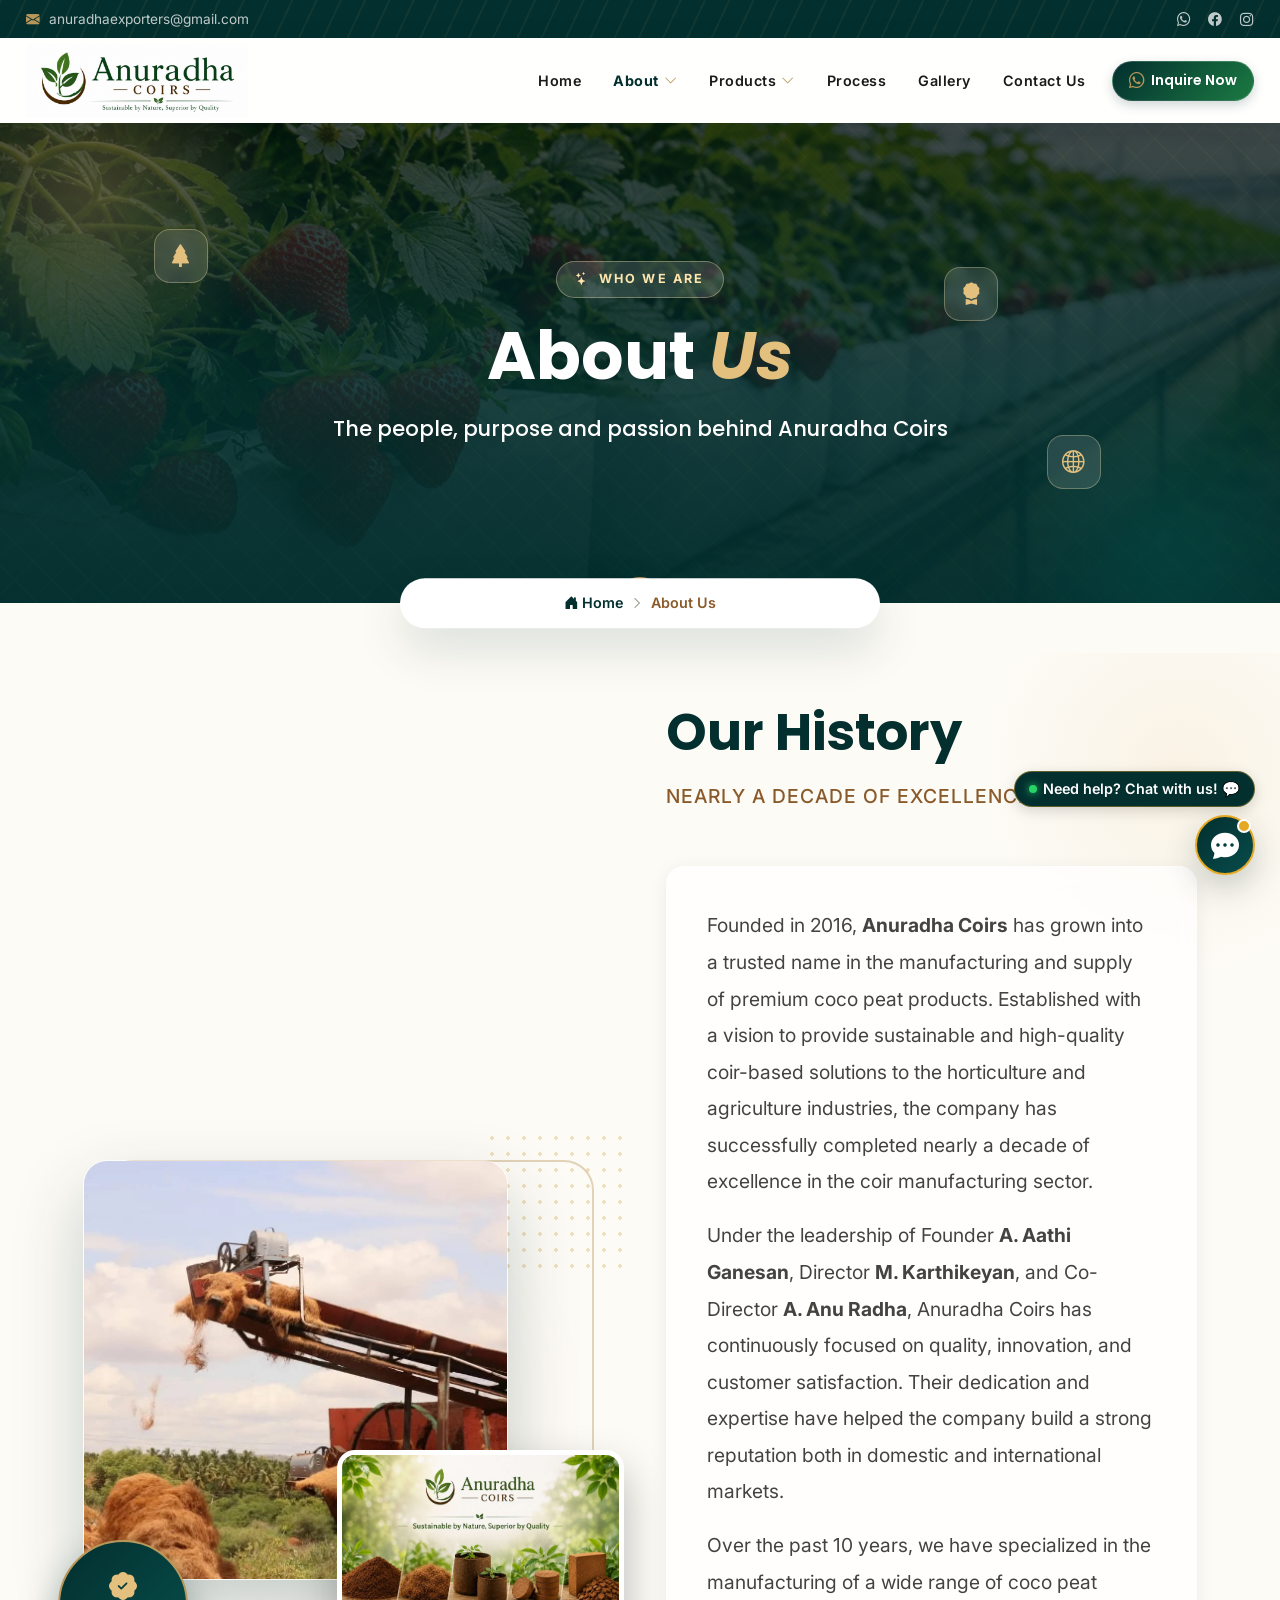
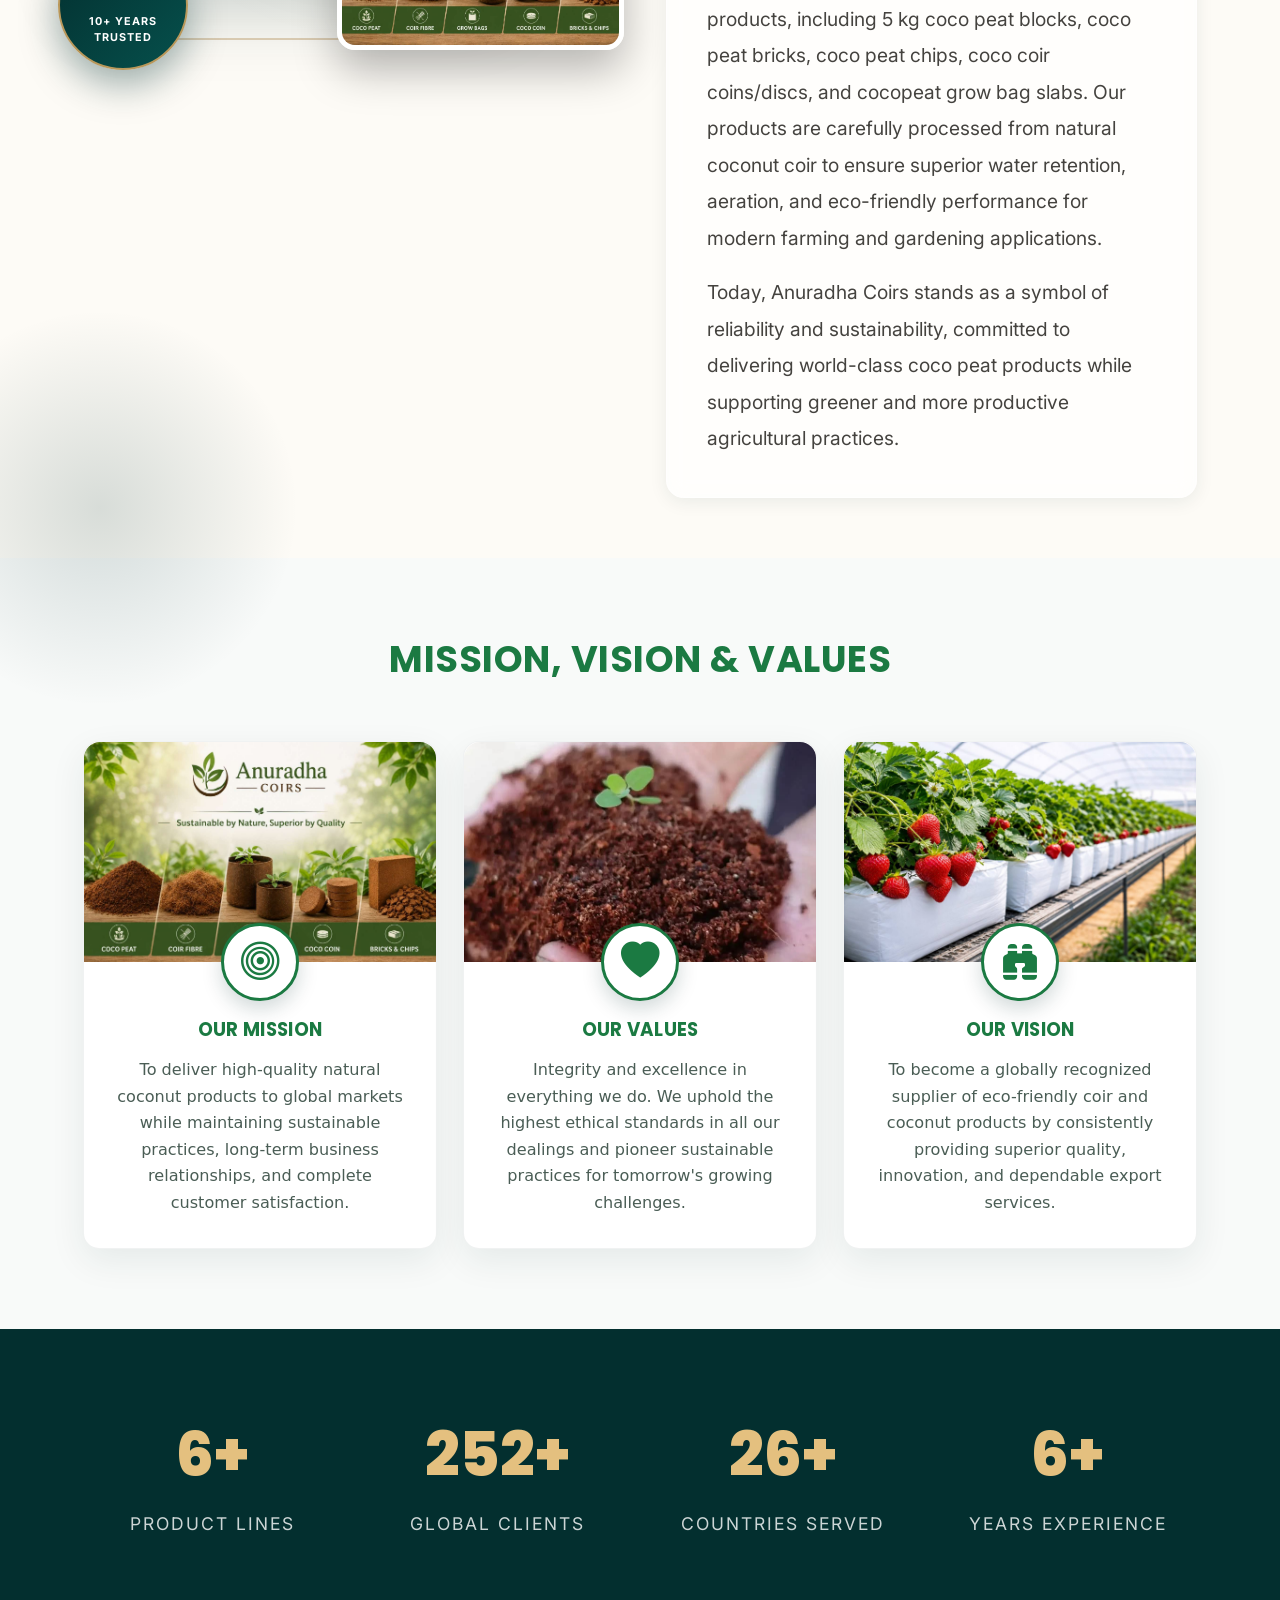
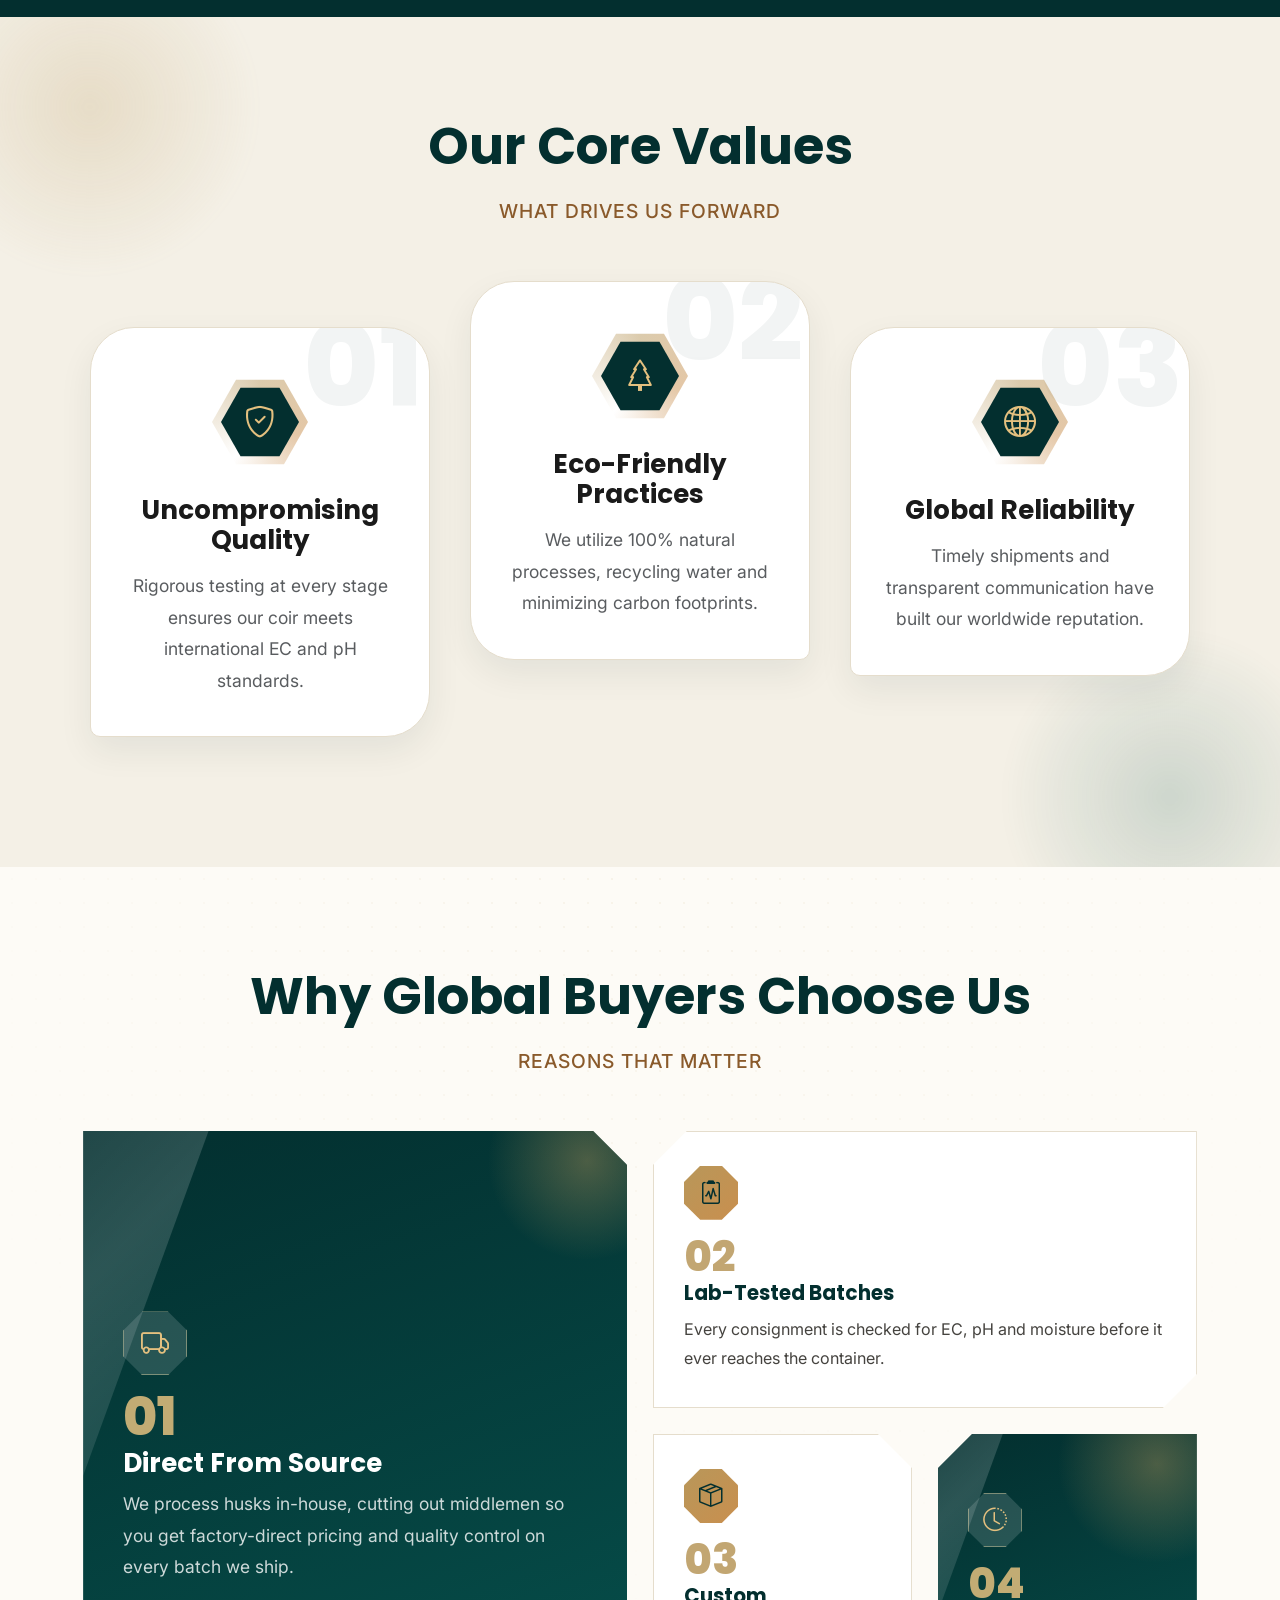
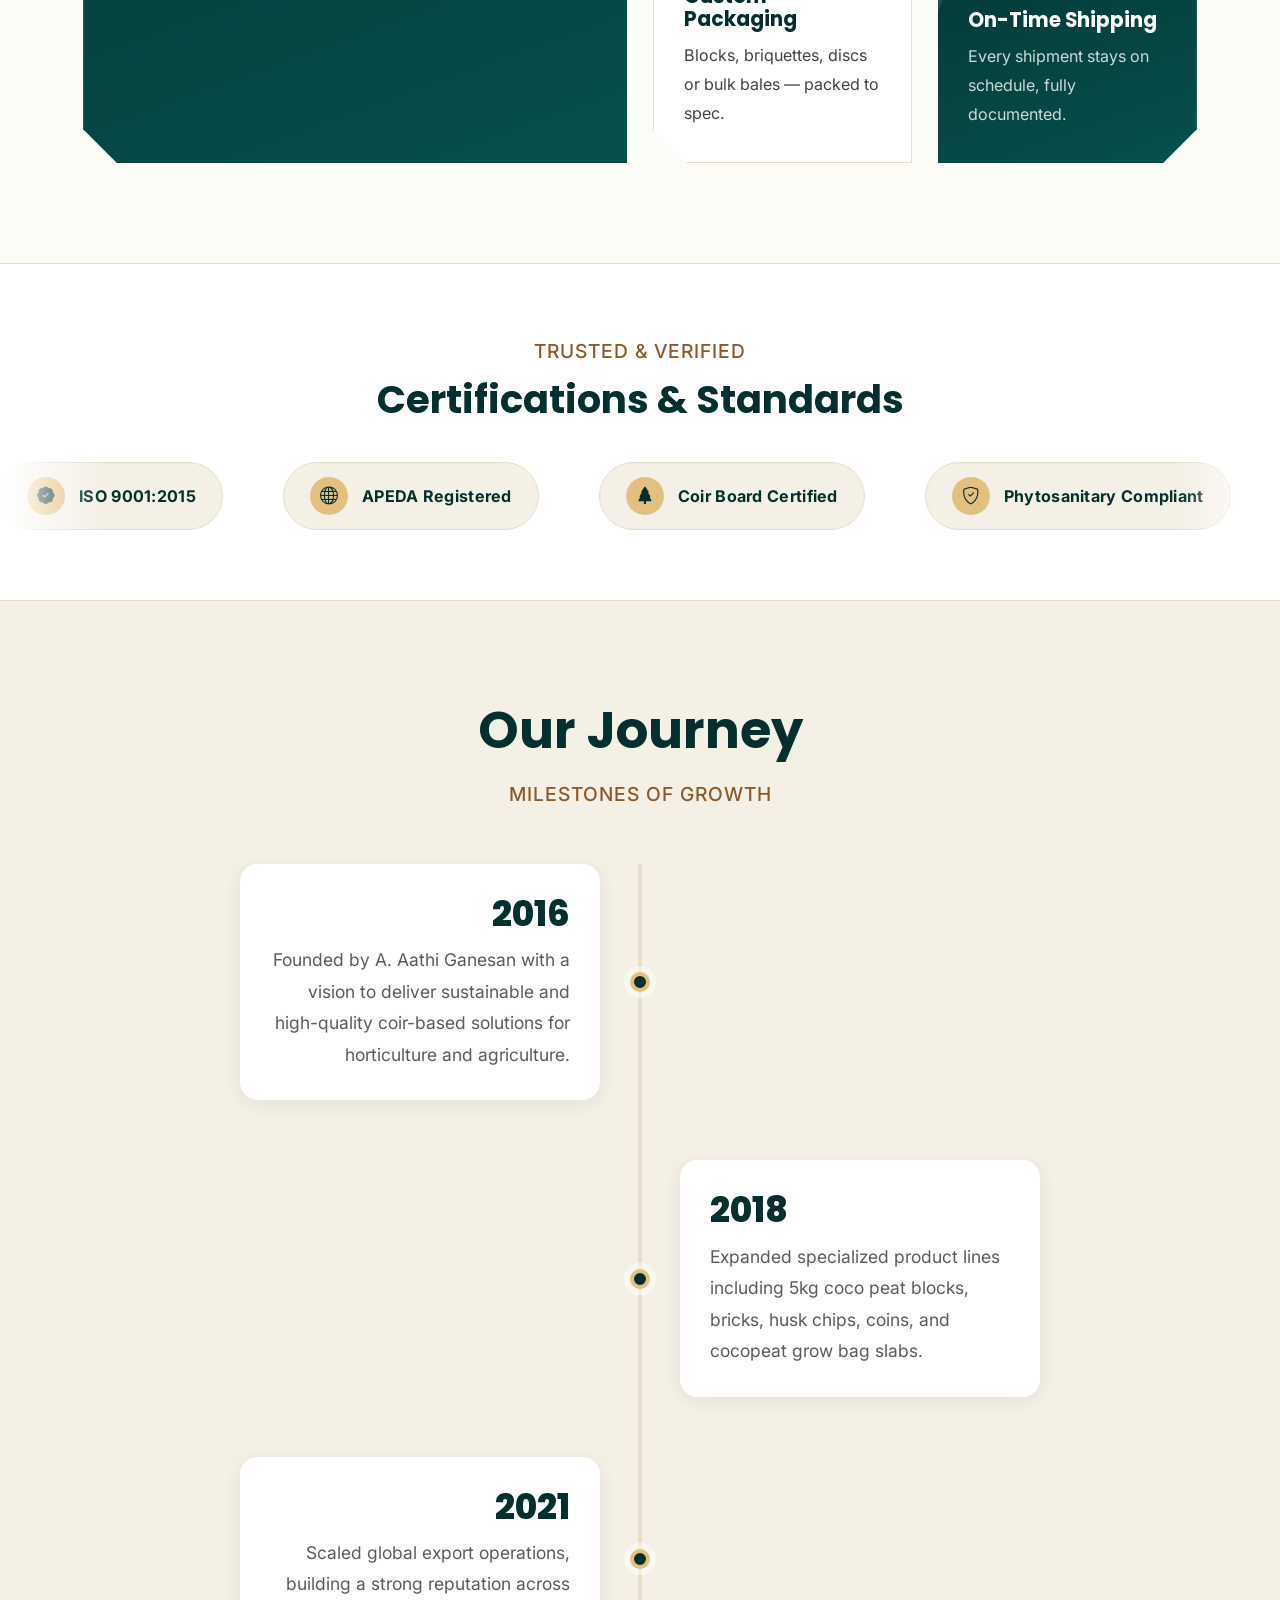
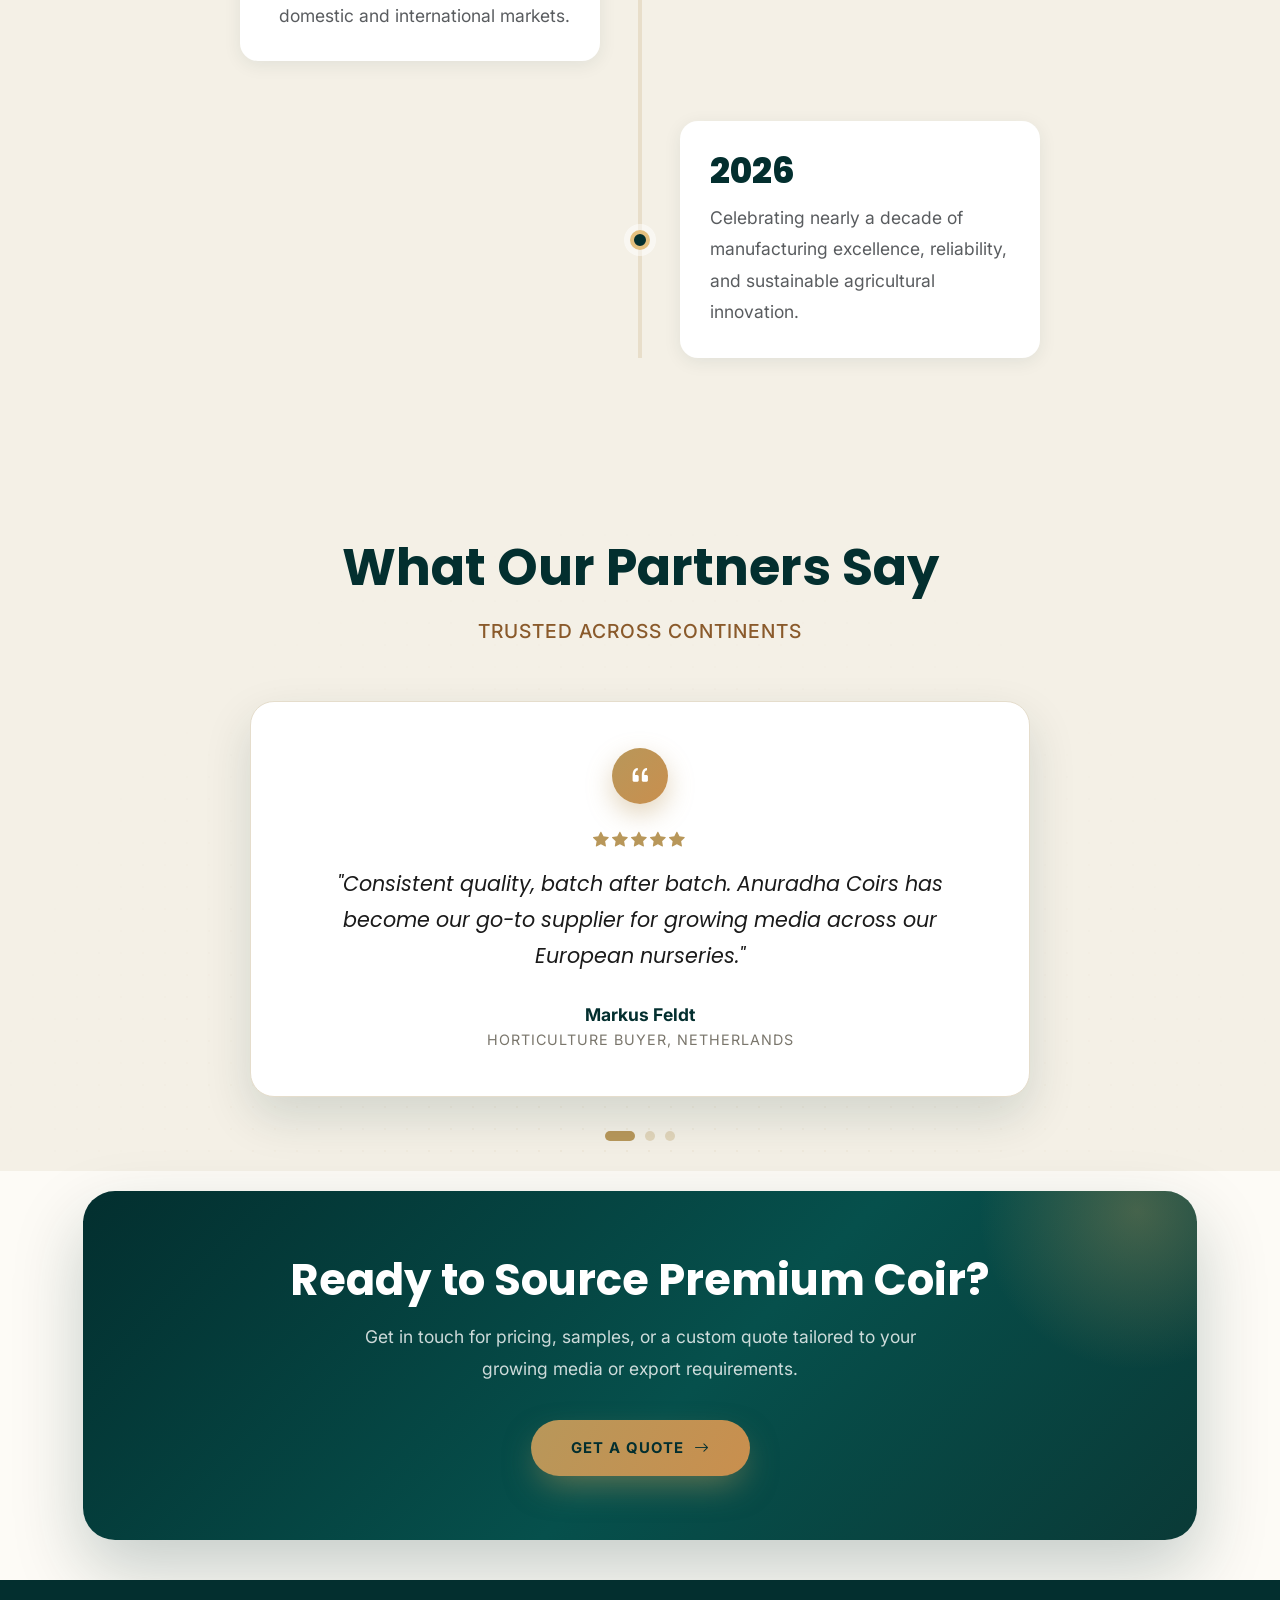
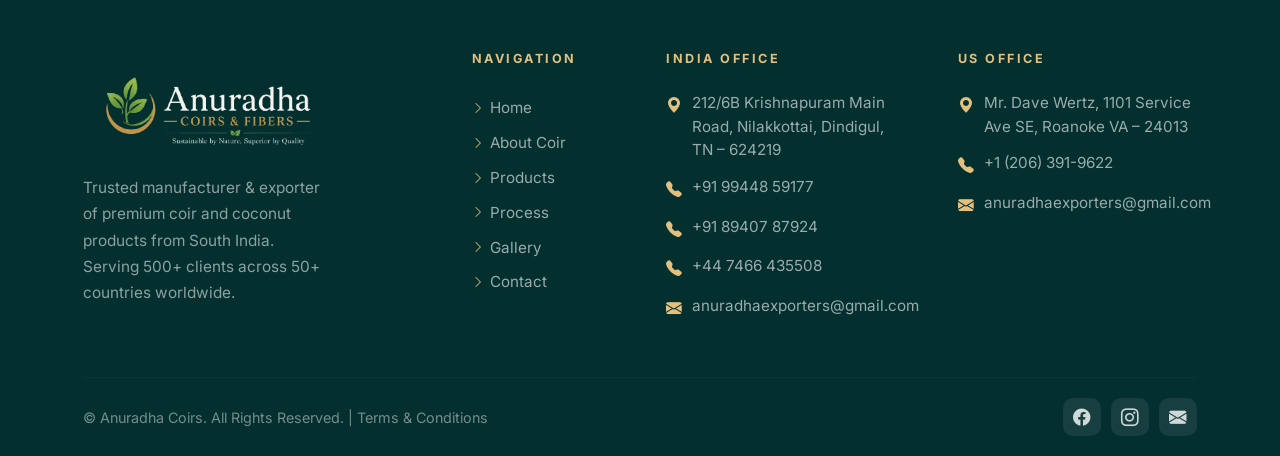
==== commit 8288b05c: "Rebrand company name to Anuradha Coirs and update primary logo to JPEG format" ====
--- a/about.html
+++ b/about.html
@@ -4,10 +4,10 @@
 <head>
   <meta charset="UTF-8">
   <meta name="viewport" content="width=device-width, initial-scale=1.0">
-  <title>About Us | Anuradha Coirs &amp; Fibers</title>
+  <title>About Us | Anuradha Coirs</title>
   <link rel="icon" href="assets/images/logo/favicon.png" type="image/png">
   <meta name="description"
-    content="Meet Anuradha Coirs & Fibers — our story, mission, leadership team and journey as a trusted coir & coconut product manufacturer and exporter from Tamil Nadu, India.">
+    content="Meet Anuradha Coirs — our story, mission, leadership team and journey as a trusted coir & coconut product manufacturer and exporter from Tamil Nadu, India.">
 
   <!-- Fonts -->
   <link rel="preconnect" href="https://fonts.googleapis.com">
@@ -59,7 +59,7 @@
     <div class="container-fluid px-4">
       <nav class="navbar navbar-expand-lg navbar-light">
         <a class="navbar-brand" href="index.html">
-          <img src="assets/images/logo/mainlogo.png" alt="Anuradha Coirs &amp; Fibers" loading="lazy">
+          <img src="assets/images/logo/mainlogo.jpeg" alt="Anuradha Coirs" loading="lazy">
         </a>
         <button class="navbar-toggler border-0" type="button" data-bs-toggle="collapse" data-bs-target="#navMain"
           aria-controls="navMain" aria-expanded="false" aria-label="Toggle navigation">
@@ -69,7 +69,8 @@
           <ul class="navbar-nav ms-auto align-items-lg-center">
             <li class="nav-item"><a class="nav-link" href="index.html">Home</a></li>
             <li class="nav-item dropdown">
-              <a class="nav-link dropdown-toggle active" href="#" id="aboutDropdown" role="button" data-bs-toggle="dropdown" aria-expanded="false">
+              <a class="nav-link dropdown-toggle active" href="#" id="aboutDropdown" role="button"
+                data-bs-toggle="dropdown" aria-expanded="false">
                 About <i class="bi bi-chevron-down nav-chevron"></i>
               </a>
               <ul class="dropdown-menu custom-nav-dropdown" aria-labelledby="aboutDropdown">
@@ -94,12 +95,13 @@
               </ul>
             </li>
             <li class="nav-item dropdown">
-              <a class="nav-link dropdown-toggle" href="product.html" id="productsDropdown" role="button" data-bs-toggle="dropdown" aria-expanded="false">
+              <a class="nav-link dropdown-toggle" href="product.html" id="productsDropdown" role="button"
+                data-bs-toggle="dropdown" aria-expanded="false">
                 Products <i class="bi bi-chevron-down nav-chevron"></i>
               </a>
               <div class="dropdown-menu products-mega-dropdown" aria-labelledby="productsDropdown">
                 <div class="products-mega-grid">
-                  
+
                   <!-- Col 1: Coco Peat & Substrates -->
                   <div class="products-mega-col">
                     <div class="products-mega-col-title"><i class="bi bi-box-seam"></i> Coco Peat &amp; Substrates</div>
@@ -173,7 +175,8 @@
 
                   <!-- Col 3: Coconuts & Seedlings -->
                   <div class="products-mega-col">
-                    <div class="products-mega-col-title"><i class="bi bi-tree-fill"></i> Fresh Coconuts &amp; Seedlings</div>
+                    <div class="products-mega-col-title"><i class="bi bi-tree-fill"></i> Fresh Coconuts &amp; Seedlings
+                    </div>
                     <a href="product-detail.html?id=p008" class="products-mega-item">
                       <img src="assets/images/Products/semiHuskedCoconut.jpeg" alt="Semi Husked Coconut">
                       <div>
@@ -208,7 +211,8 @@
 
                 <!-- Footer Bar -->
                 <div class="products-mega-footer">
-                  <span style="font-size:0.78rem;color:#556b62;"><i class="bi bi-patch-check-fill" style="color:#b8975a;"></i> Export Quality • ISO Certified • Global Shipping</span>
+                  <span style="font-size:0.78rem;color:#556b62;"><i class="bi bi-patch-check-fill"
+                      style="color:#b8975a;"></i> Export Quality • ISO Certified • Global Shipping</span>
                   <a href="product.html">View All Products <i class="bi bi-arrow-right"></i></a>
                 </div>
 
@@ -220,7 +224,9 @@
             <li class="nav-item nav-actions-item">
               <div class="nav-actions-wrap">
                 <div id="google_translate_element"></div>
-                <a href="https://api.whatsapp.com/send?phone=919944859177&text=Hi!%20I%20have%20a%20query%20about%20your%20coir%20products." target="_blank" rel="noopener noreferrer" class="nav-inquire-btn"><i class="bi bi-whatsapp"></i> Inquire Now</a>
+                <a href="https://api.whatsapp.com/send?phone=919944859177&text=Hi!%20I%20have%20a%20query%20about%20your%20coir%20products."
+                  target="_blank" rel="noopener noreferrer" class="nav-inquire-btn"><i class="bi bi-whatsapp"></i>
+                  Inquire Now</a>
               </div>
             </li>
           </ul>
@@ -230,7 +236,8 @@
   </div>
 
   <!-- ════════════ PAGE HERO ════════════ -->
-  <div class="page-hero" style="background: linear-gradient(rgba(3, 30, 24, 0.48), rgba(3, 30, 24, 0.78)), url('assets/images/head/homePageNew.jpeg') center/cover no-repeat;">
+  <div class="page-hero"
+    style="background: linear-gradient(rgba(3, 30, 24, 0.48), rgba(3, 30, 24, 0.78)), url('assets/images/head/homePageNew.jpeg') center/cover no-repeat;">
     <div class="hero-blob b1"></div>
     <div class="hero-blob b2"></div>
     <div class="hero-float-icon fi-1"><i class="bi bi-tree-fill"></i></div>
@@ -239,7 +246,7 @@
     <div class="page-hero-content">
       <span class="eyebrow-pill on-dark"><i class="bi bi-stars"></i> Who We Are</span>
       <h1>About <em>Us</em></h1>
-      <p>The people, purpose and passion behind Anuradha Coirs &amp; Fibers</p>
+      <p>The people, purpose and passion behind Anuradha Coirs</p>
     </div>
     <div class="scroll-cue"><i class="bi bi-chevron-down"></i></div>
   </div>
@@ -269,7 +276,8 @@
               <div class="collage-dots-grid"></div>
               <div class="collage-glow-bg"></div>
               <div class="collage-card-main">
-                <img src="assets/images/Products/infrastructure.jpeg" alt="Anuradha Coirs Facility &amp; Infrastructure">
+                <img src="assets/images/Products/infrastructure.jpeg"
+                  alt="Anuradha Coirs Facility &amp; Infrastructure">
               </div>
               <div class="collage-card-sub">
                 <img src="assets/images/head/homePageNew3.jpeg" alt="Anuradha Coirs Processing Unit">
@@ -286,10 +294,21 @@
             <h2 class="section-title">Our History</h2>
             <p class="section-subtitle">Nearly a Decade of Excellence</p>
             <div class="story-content">
-              <p>Founded in 2016, <strong>Anuradha Coir and Fibres</strong> has grown into a trusted name in the manufacturing and supply of premium coco peat products. Established with a vision to provide sustainable and high-quality coir-based solutions to the horticulture and agriculture industries, the company has successfully completed nearly a decade of excellence in the coir manufacturing sector.</p>
-              <p>Under the leadership of Founder <strong>A. Aathi Ganesan</strong>, Director <strong>M. Karthikeyan</strong>, and Co-Director <strong>A. Anu Radha</strong>, Anuradha Coir and Fibres has continuously focused on quality, innovation, and customer satisfaction. Their dedication and expertise have helped the company build a strong reputation both in domestic and international markets.</p>
-              <p>Over the past 10 years, we have specialized in the manufacturing of a wide range of coco peat products, including 5 kg coco peat blocks, coco peat bricks, coco peat chips, coco coir coins/discs, and cocopeat grow bag slabs. Our products are carefully processed from natural coconut coir to ensure superior water retention, aeration, and eco-friendly performance for modern farming and gardening applications.</p>
-              <p class="mb-0">Today, Anuradha Coir and Fibres stands as a symbol of reliability and sustainability, committed to delivering world-class coco peat products while supporting greener and more productive agricultural practices.</p>
+              <p>Founded in 2016, <strong>Anuradha Coirs</strong> has grown into a trusted name in the manufacturing and
+                supply of premium coco peat products. Established with a vision to provide sustainable and high-quality
+                coir-based solutions to the horticulture and agriculture industries, the company has successfully
+                completed nearly a decade of excellence in the coir manufacturing sector.</p>
+              <p>Under the leadership of Founder <strong>A. Aathi Ganesan</strong>, Director <strong>M.
+                  Karthikeyan</strong>, and Co-Director <strong>A. Anu Radha</strong>, Anuradha Coirs has continuously
+                focused on quality, innovation, and customer satisfaction. Their dedication and expertise have helped
+                the company build a strong reputation both in domestic and international markets.</p>
+              <p>Over the past 10 years, we have specialized in the manufacturing of a wide range of coco peat products,
+                including 5 kg coco peat blocks, coco peat bricks, coco peat chips, coco coir coins/discs, and cocopeat
+                grow bag slabs. Our products are carefully processed from natural coconut coir to ensure superior water
+                retention, aeration, and eco-friendly performance for modern farming and gardening applications.</p>
+              <p class="mb-0">Today, Anuradha Coirs stands as a symbol of reliability and sustainability, committed to
+                delivering world-class coco peat products while supporting greener and more productive agricultural
+                practices.</p>
             </div>
           </div>
         </div>
@@ -301,7 +320,7 @@
       <div class="container">
         <h2 class="why-coir-header-title anim-fade-up">MISSION, VISION &amp; VALUES</h2>
         <div class="row g-4 justify-content-center">
-          
+
           <!-- Card 1: Mission -->
           <div class="col-lg-4 col-md-6 anim-fade-up">
             <div class="why-coir-card">
@@ -313,7 +332,9 @@
               </div>
               <div class="why-coir-card-body">
                 <h3 class="why-coir-card-title">OUR MISSION</h3>
-                <p class="why-coir-card-text">To deliver high-quality natural coconut products to global markets while maintaining sustainable practices, long-term business relationships, and complete customer satisfaction.</p>
+                <p class="why-coir-card-text">To deliver high-quality natural coconut products to global markets while
+                  maintaining sustainable practices, long-term business relationships, and complete customer
+                  satisfaction.</p>
               </div>
             </div>
           </div>
@@ -329,7 +350,9 @@
               </div>
               <div class="why-coir-card-body">
                 <h3 class="why-coir-card-title">OUR VALUES</h3>
-                <p class="why-coir-card-text">Integrity and excellence in everything we do. We uphold the highest ethical standards in all our dealings and pioneer sustainable practices for tomorrow's growing challenges.</p>
+                <p class="why-coir-card-text">Integrity and excellence in everything we do. We uphold the highest
+                  ethical standards in all our dealings and pioneer sustainable practices for tomorrow's growing
+                  challenges.</p>
               </div>
             </div>
           </div>
@@ -345,7 +368,8 @@
               </div>
               <div class="why-coir-card-body">
                 <h3 class="why-coir-card-title">OUR VISION</h3>
-                <p class="why-coir-card-text">To become a globally recognized supplier of eco-friendly coir and coconut products by consistently providing superior quality, innovation, and dependable export services.</p>
+                <p class="why-coir-card-text">To become a globally recognized supplier of eco-friendly coir and coconut
+                  products by consistently providing superior quality, innovation, and dependable export services.</p>
               </div>
             </div>
           </div>
@@ -539,7 +563,8 @@
           <div class="timeline-item left anim-fade-up">
             <div class="timeline-content">
               <h3 class="timeline-year">2016</h3>
-              <p class="mb-0 text-muted">Founded by A. Aathi Ganesan with a vision to deliver sustainable and high-quality coir-based solutions for horticulture and agriculture.</p>
+              <p class="mb-0 text-muted">Founded by A. Aathi Ganesan with a vision to deliver sustainable and
+                high-quality coir-based solutions for horticulture and agriculture.</p>
             </div>
             <div class="timeline-dot"></div>
           </div>
@@ -547,7 +572,8 @@
           <div class="timeline-item right anim-fade-up">
             <div class="timeline-content">
               <h3 class="timeline-year">2018</h3>
-              <p class="mb-0 text-muted">Expanded specialized product lines including 5kg coco peat blocks, bricks, husk chips, coins, and cocopeat grow bag slabs.</p>
+              <p class="mb-0 text-muted">Expanded specialized product lines including 5kg coco peat blocks, bricks, husk
+                chips, coins, and cocopeat grow bag slabs.</p>
             </div>
             <div class="timeline-dot"></div>
           </div>
@@ -555,7 +581,8 @@
           <div class="timeline-item left anim-fade-up">
             <div class="timeline-content">
               <h3 class="timeline-year">2021</h3>
-              <p class="mb-0 text-muted">Scaled global export operations, building a strong reputation across domestic and international markets.</p>
+              <p class="mb-0 text-muted">Scaled global export operations, building a strong reputation across domestic
+                and international markets.</p>
             </div>
             <div class="timeline-dot"></div>
           </div>
@@ -563,7 +590,8 @@
           <div class="timeline-item right anim-fade-up">
             <div class="timeline-content">
               <h3 class="timeline-year">2026</h3>
-              <p class="mb-0 text-muted">Celebrating nearly a decade of manufacturing excellence, reliability, and sustainable agricultural innovation.</p>
+              <p class="mb-0 text-muted">Celebrating nearly a decade of manufacturing excellence, reliability, and
+                sustainable agricultural innovation.</p>
             </div>
             <div class="timeline-dot"></div>
           </div>
@@ -689,7 +717,8 @@
             <i class="bi bi-geo-alt-fill"></i>
             <span>Mr. Dave Wertz, 1101 Service Ave SE, Roanoke VA – 24013</span>
           </div>
-          <div class="footer-info-item"><i class="bi bi-telephone-fill"></i><a href="tel:+12063919622">+1 (206) 391-9622</a></div>
+          <div class="footer-info-item"><i class="bi bi-telephone-fill"></i><a href="tel:+12063919622">+1 (206)
+              391-9622</a></div>
           <div class="footer-info-item"><i class="bi bi-envelope-fill"></i><a
               href="mailto:anuradhaexporters@gmail.com">anuradhaexporters@gmail.com</a></div>
         </div>
@@ -698,7 +727,7 @@
       <hr class="footer-divider">
       <div class="footer-bottom">
         <p>&copy; <span id="footer-year"></span>
-          <a href="index.html">Anuradha Coirs &amp; Fibers</a>.
+          <a href="index.html">Anuradha Coirs</a>.
           All Rights Reserved. | <a href="#">Terms &amp; Conditions</a>
         </p>
         <div class="social-links">
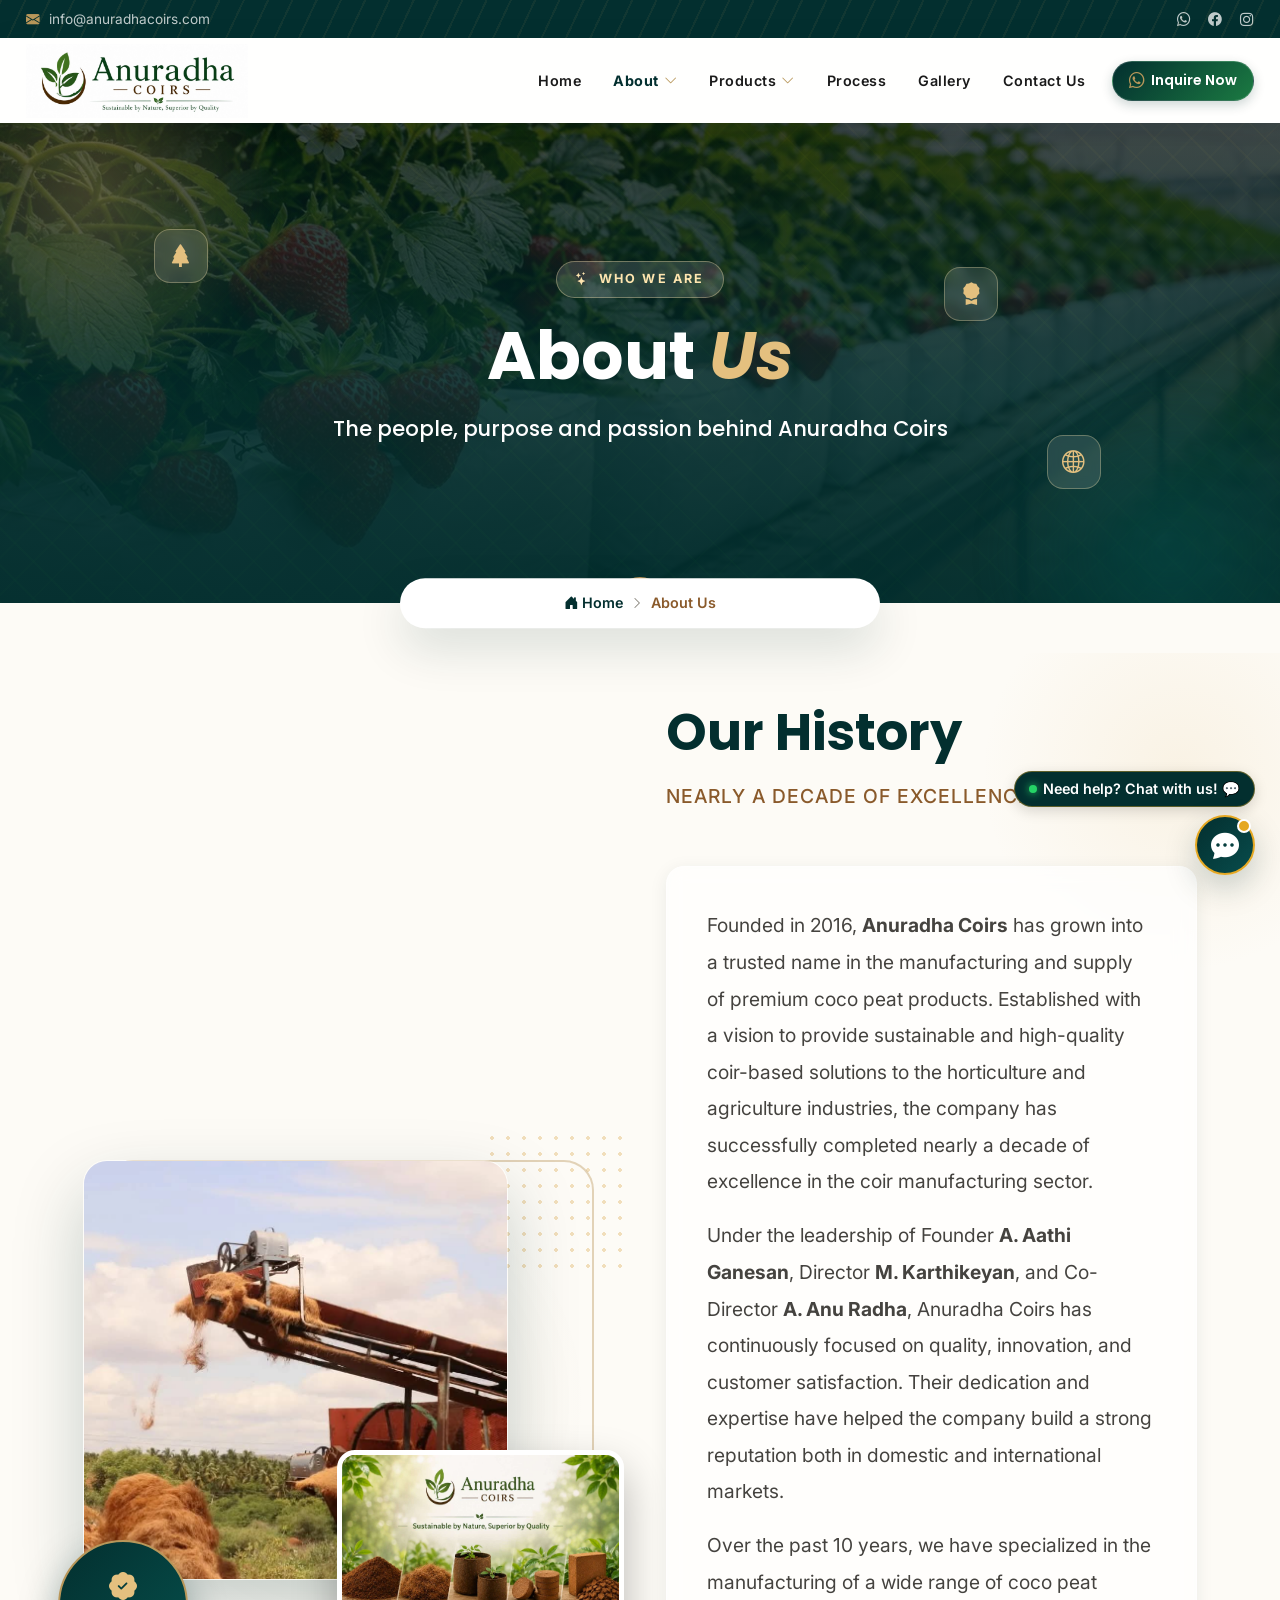
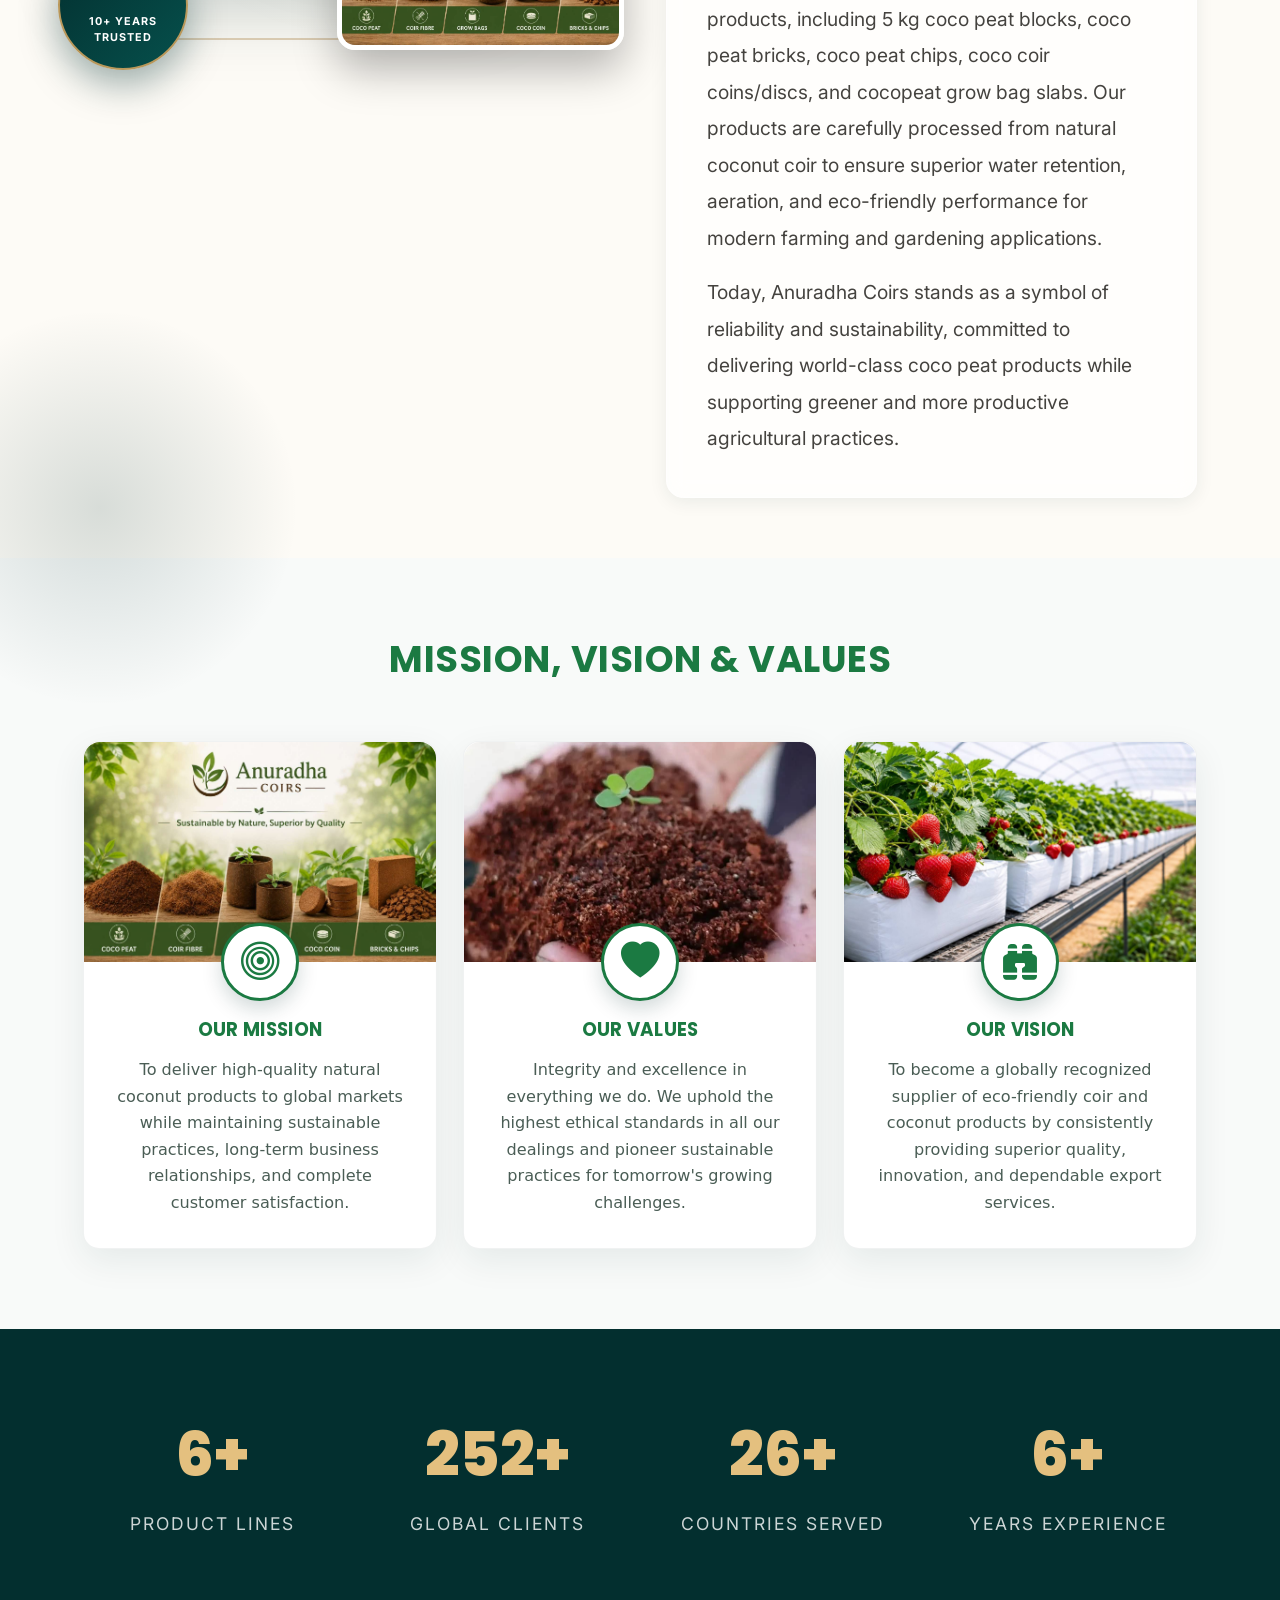
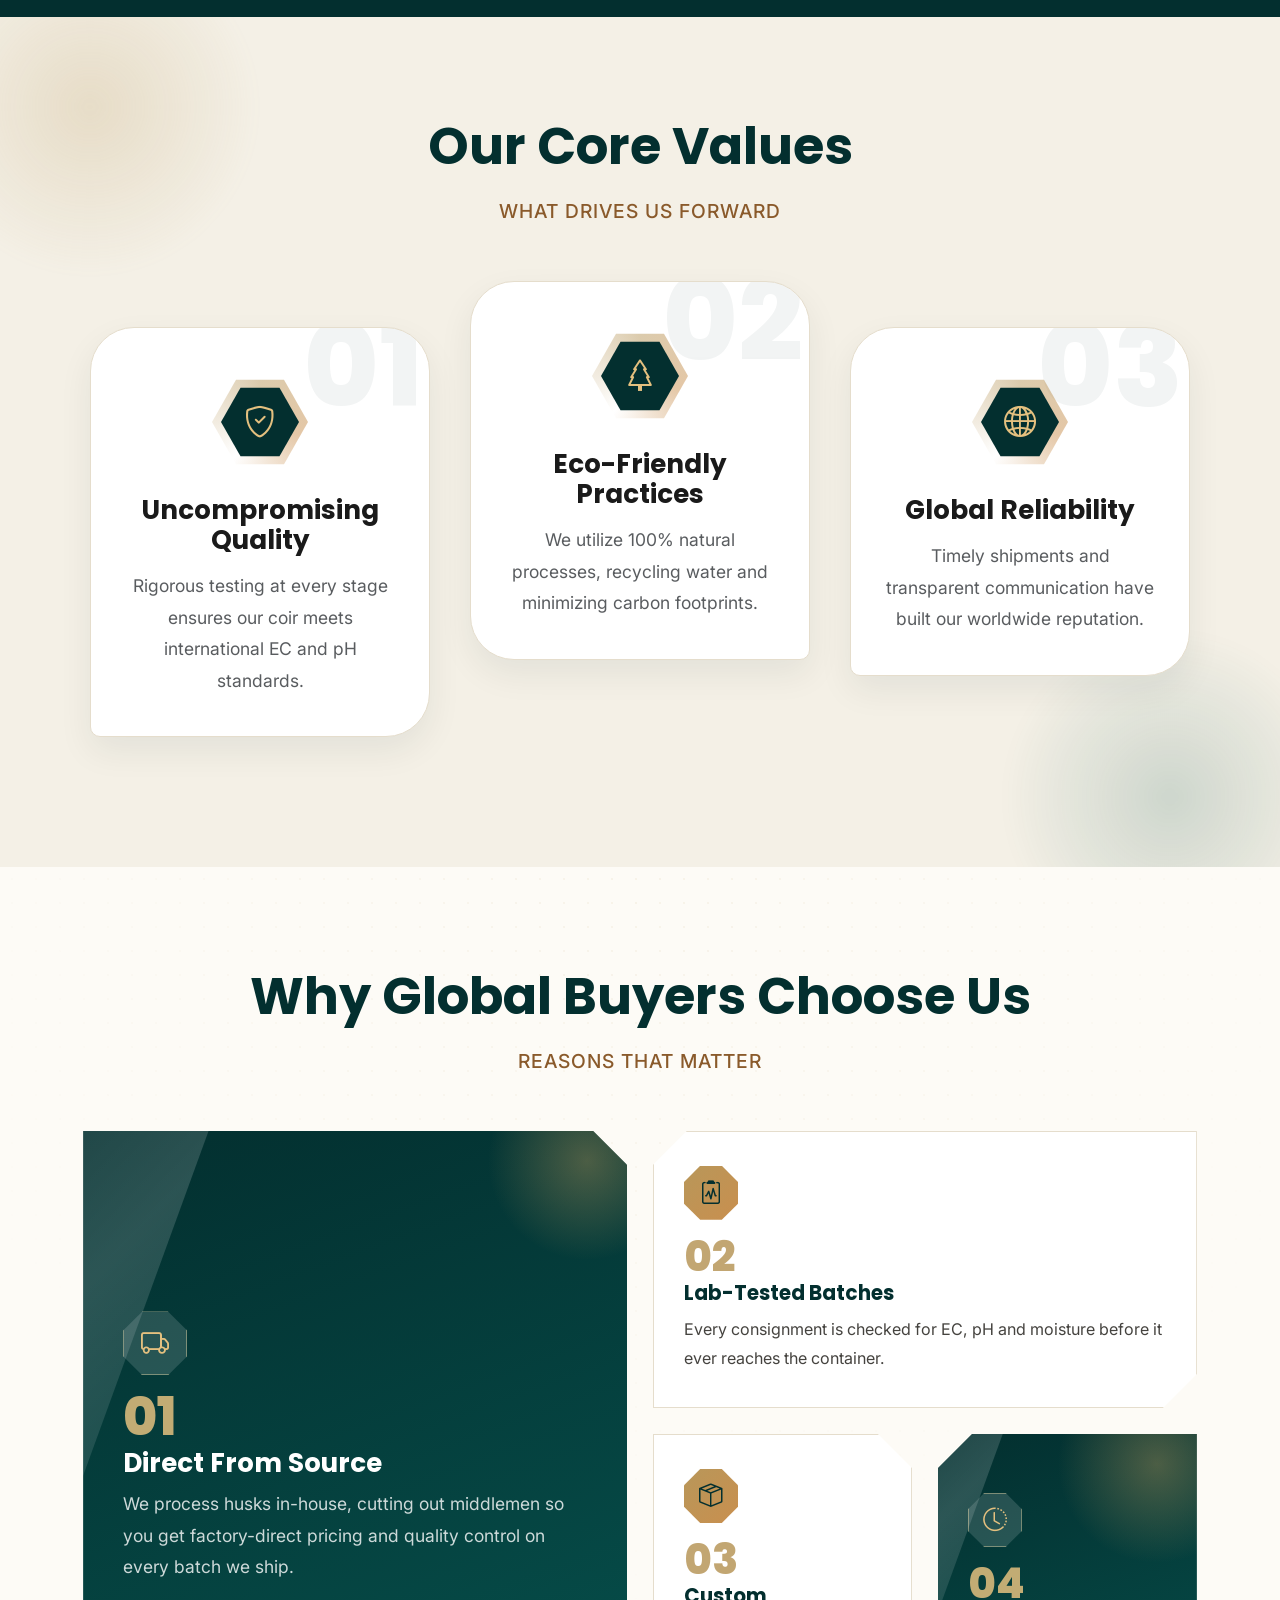
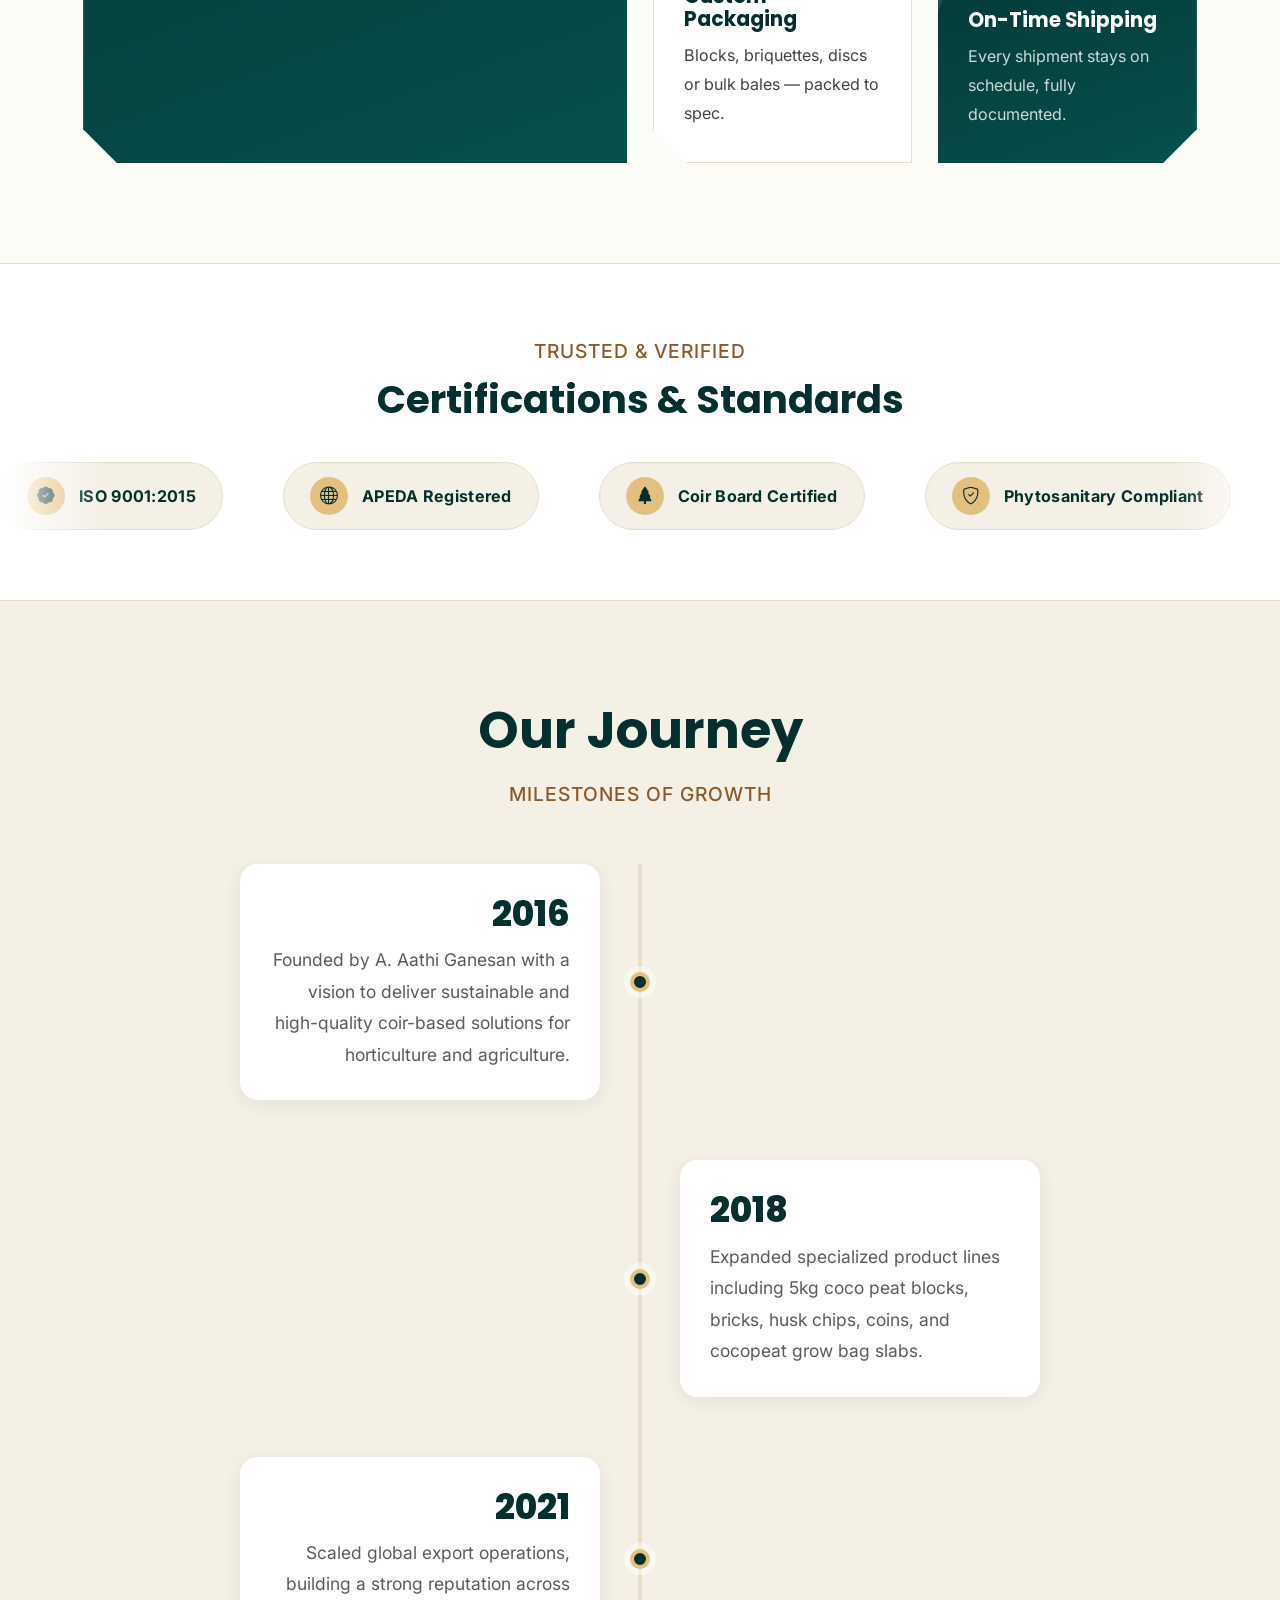
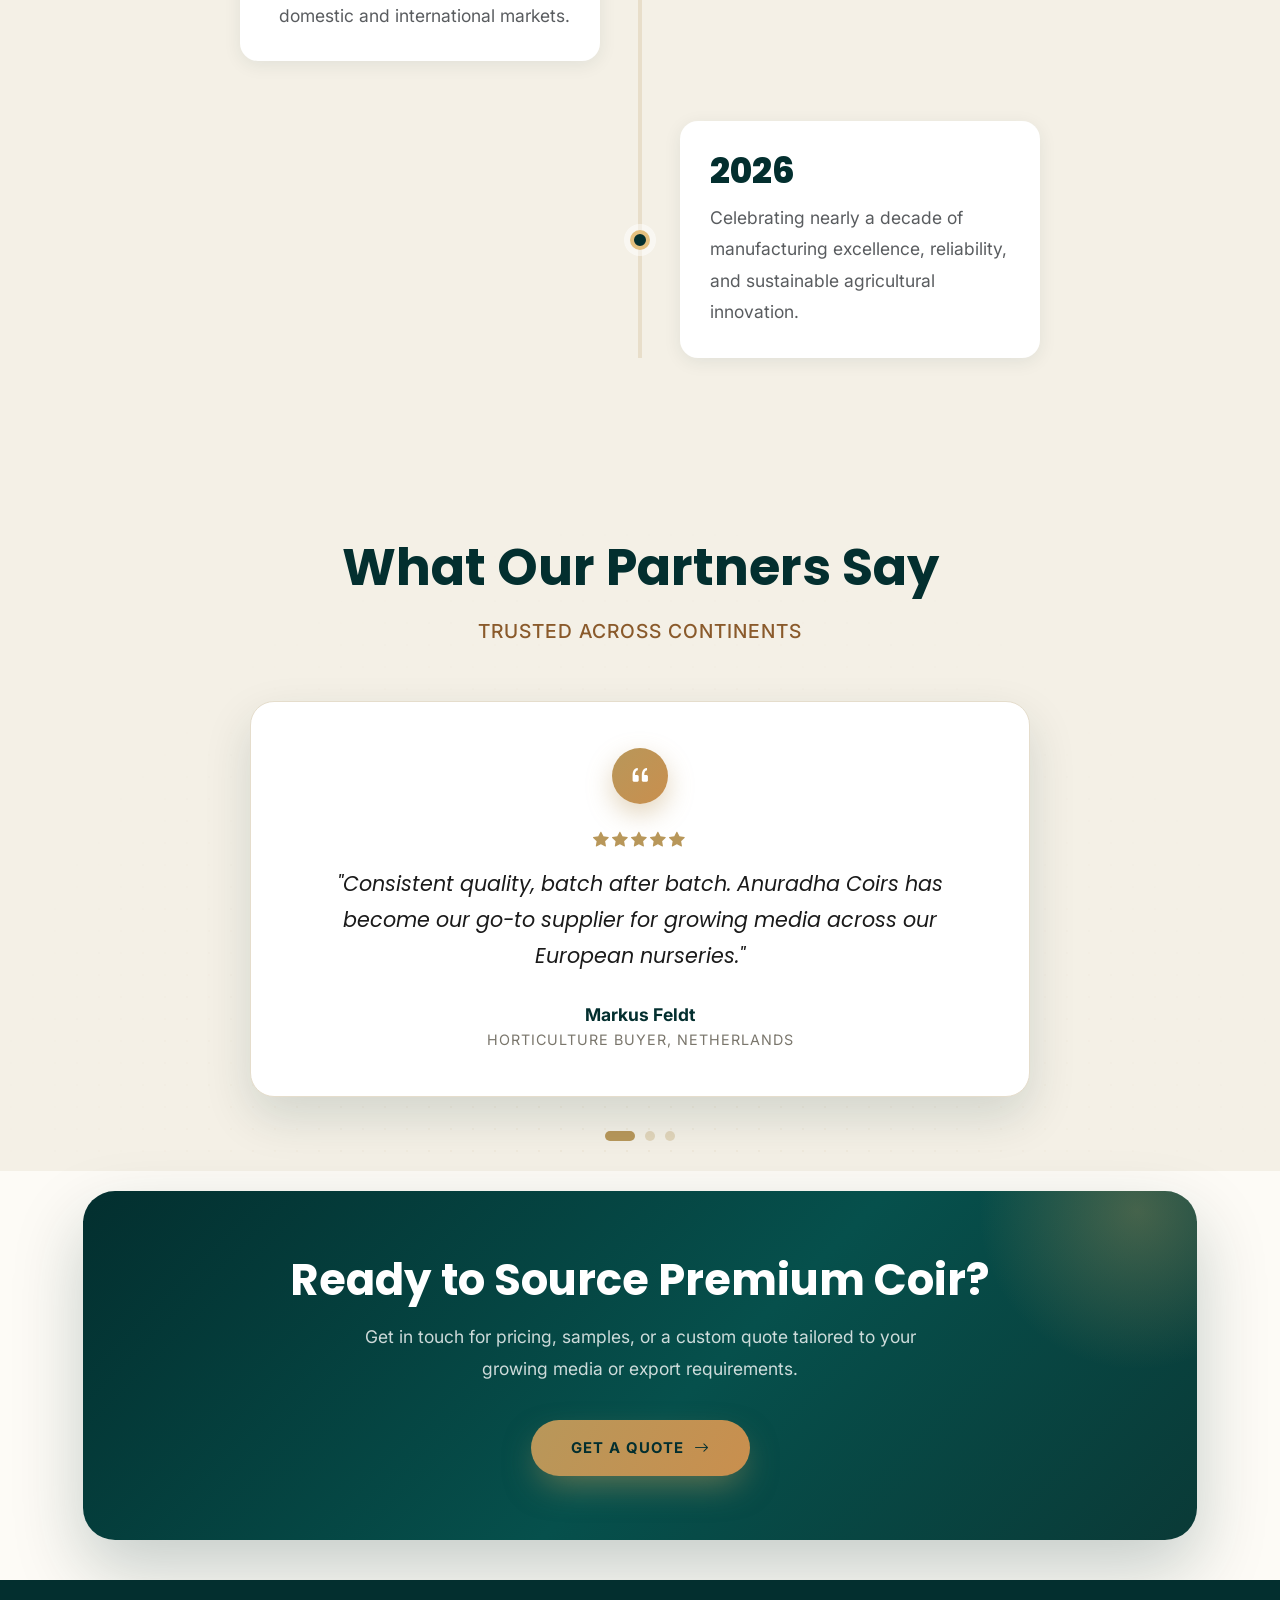
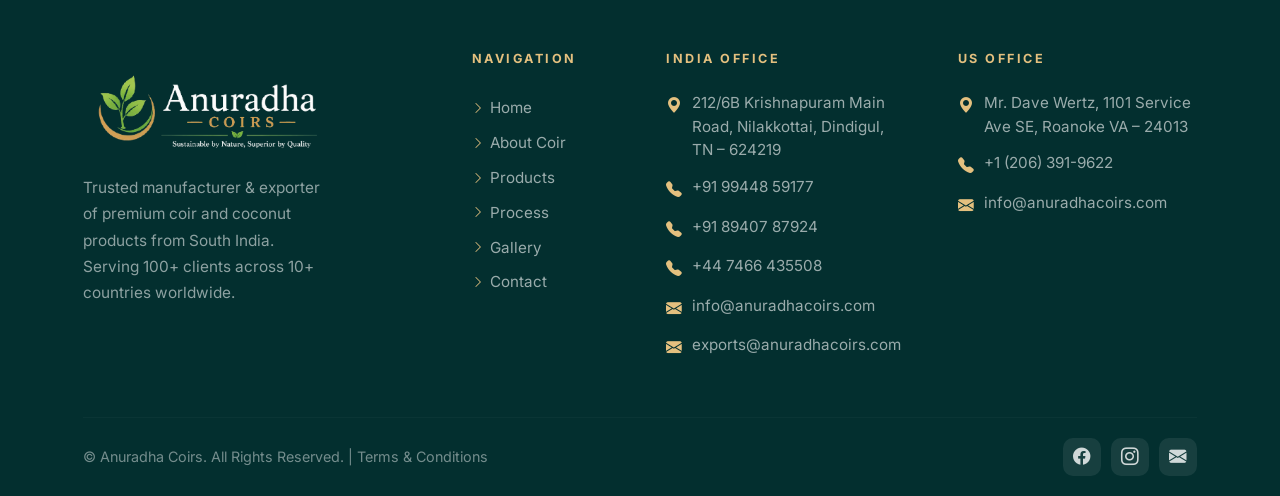
==== commit 945edac1: "Update contact form endpoints, standardize email communication, and adjust company stats across site" ====
--- a/about.html
+++ b/about.html
@@ -39,7 +39,7 @@
       <div class="d-flex justify-content-between align-items-center">
         <div>
           <i class="bi bi-envelope-fill me-1" style="color:var(--gold);"></i>
-          <a href="mailto:anuradhaexporters@gmail.com">anuradhaexporters@gmail.com</a>
+          <a href="mailto:info@anuradhacoirs.com">info@anuradhacoirs.com</a>
         </div>
         <div class="d-flex align-items-center gap-3">
           <a href="https://api.whatsapp.com/send?phone=919944859177&text=Hi!%20I%20have%20a%20query%20about%20your%20coir%20products."
@@ -681,8 +681,7 @@
         <div class="col-12 col-md-4 footer-brand">
           <img src="assets/images/logo/footerlogo.png" alt="Anuradha Coirs" style="border-radius: 8px;max-width:250px;"
             loading="lazy">
-          <p>Trusted manufacturer &amp; exporter of premium coir and coconut products from South India. Serving 500+
-            clients across 50+ countries worldwide.</p>
+          <p>Trusted manufacturer &amp; exporter of premium coir and coconut products from South India. Serving 100+ clients across 10+ countries worldwide.</p>
         </div>
 
         <div class="col-6 col-md-2">
@@ -708,7 +707,9 @@
           <div class="footer-info-item"><i class="bi bi-telephone-fill"></i><a href="tel:+447466435508">+44 7466
               435508</a></div>
           <div class="footer-info-item"><i class="bi bi-envelope-fill"></i><a
-              href="mailto:anuradhaexporters@gmail.com">anuradhaexporters@gmail.com</a></div>
+              href="mailto:info@anuradhacoirs.com">info@anuradhacoirs.com</a></div>
+          <div class="footer-info-item"><i class="bi bi-envelope-fill"></i><a
+              href="mailto:exports@anuradhacoirs.com">exports@anuradhacoirs.com</a></div>
         </div>
 
         <div class="col-12 col-md-3">
@@ -720,7 +721,7 @@
           <div class="footer-info-item"><i class="bi bi-telephone-fill"></i><a href="tel:+12063919622">+1 (206)
               391-9622</a></div>
           <div class="footer-info-item"><i class="bi bi-envelope-fill"></i><a
-              href="mailto:anuradhaexporters@gmail.com">anuradhaexporters@gmail.com</a></div>
+              href="mailto:info@anuradhacoirs.com">info@anuradhacoirs.com</a></div>
         </div>
 
       </div>
@@ -735,7 +736,7 @@
             title="Facebook"><i class="bi bi-facebook"></i></a>
           <a href="https://www.instagram.com/_anuradhacoirsfibres/" target="_blank" class="social-link"
             title="Instagram"><i class="bi bi-instagram"></i></a>
-          <a href="mailto:anuradhaexporters@gmail.com" class="social-link" title="Email"><i
+          <a href="mailto:info@anuradhacoirs.com" class="social-link" title="Email"><i
               class="bi bi-envelope-fill"></i></a>
         </div>
       </div>
